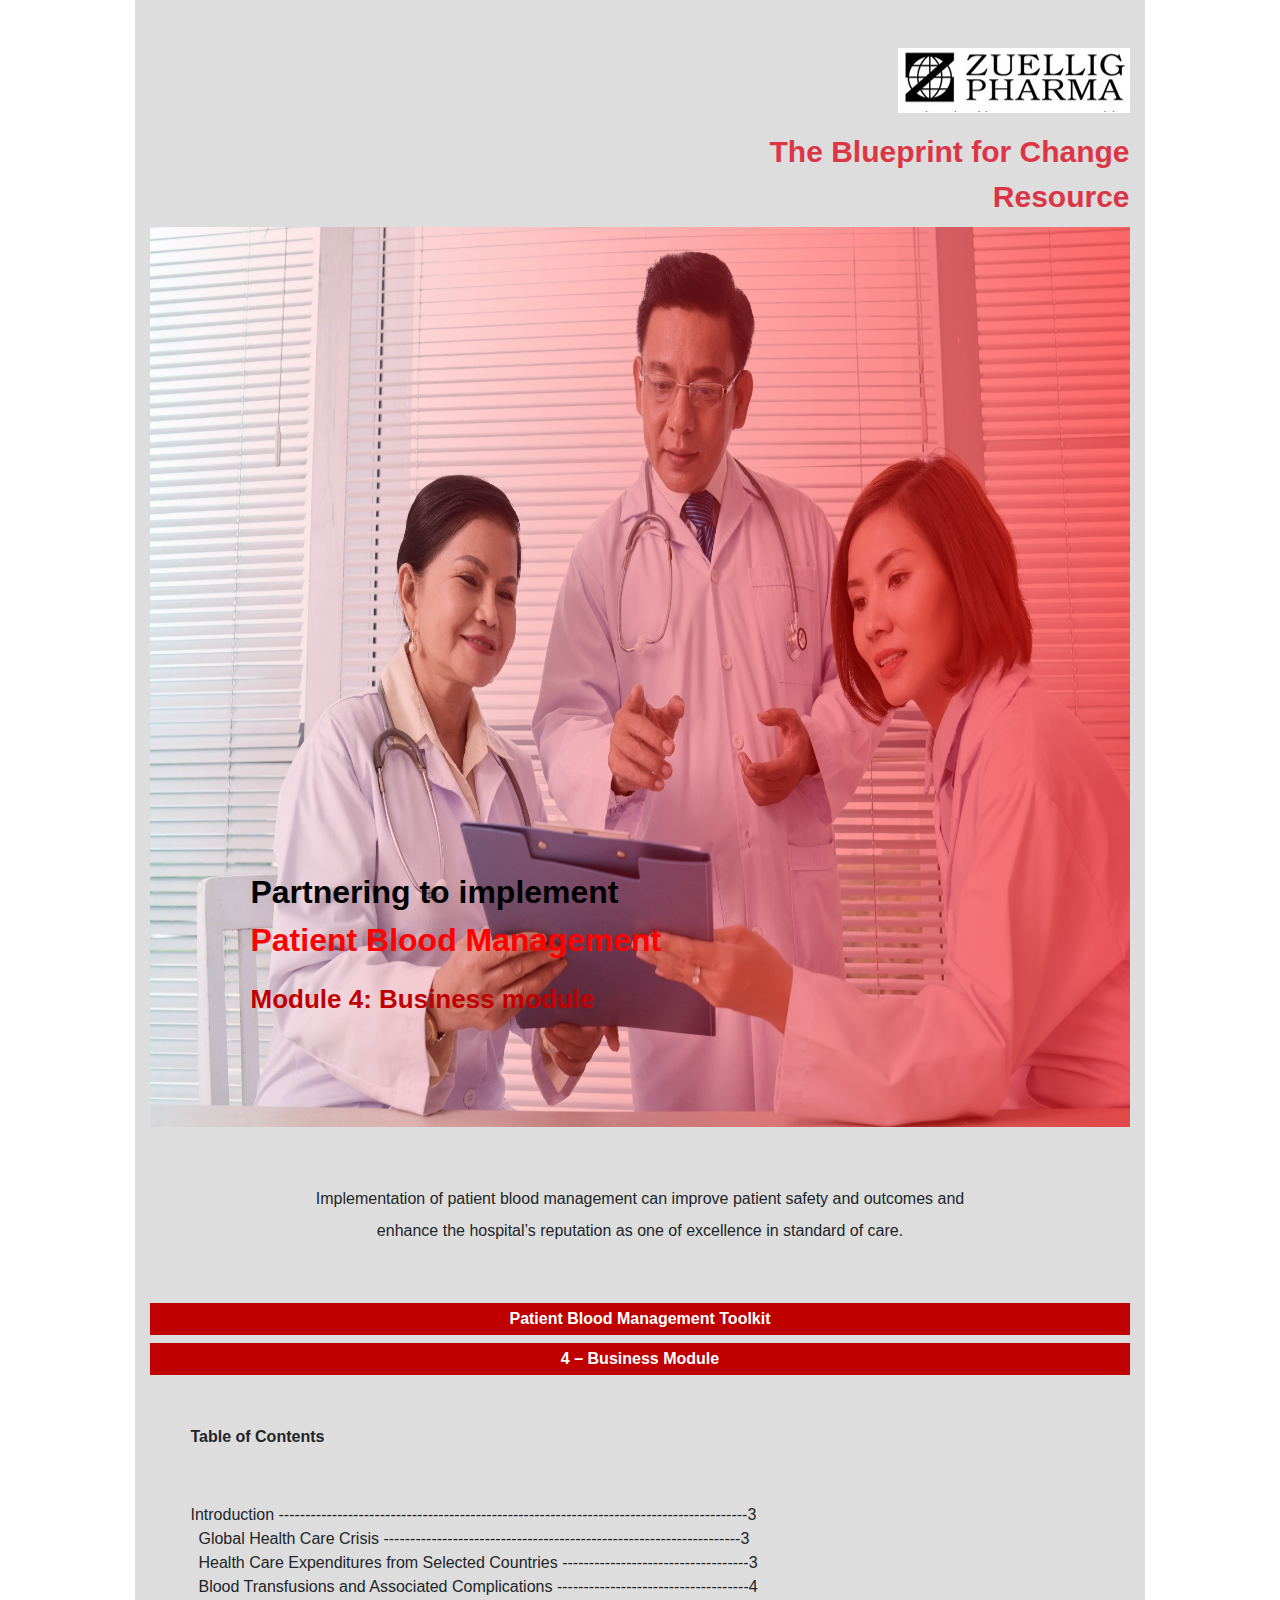
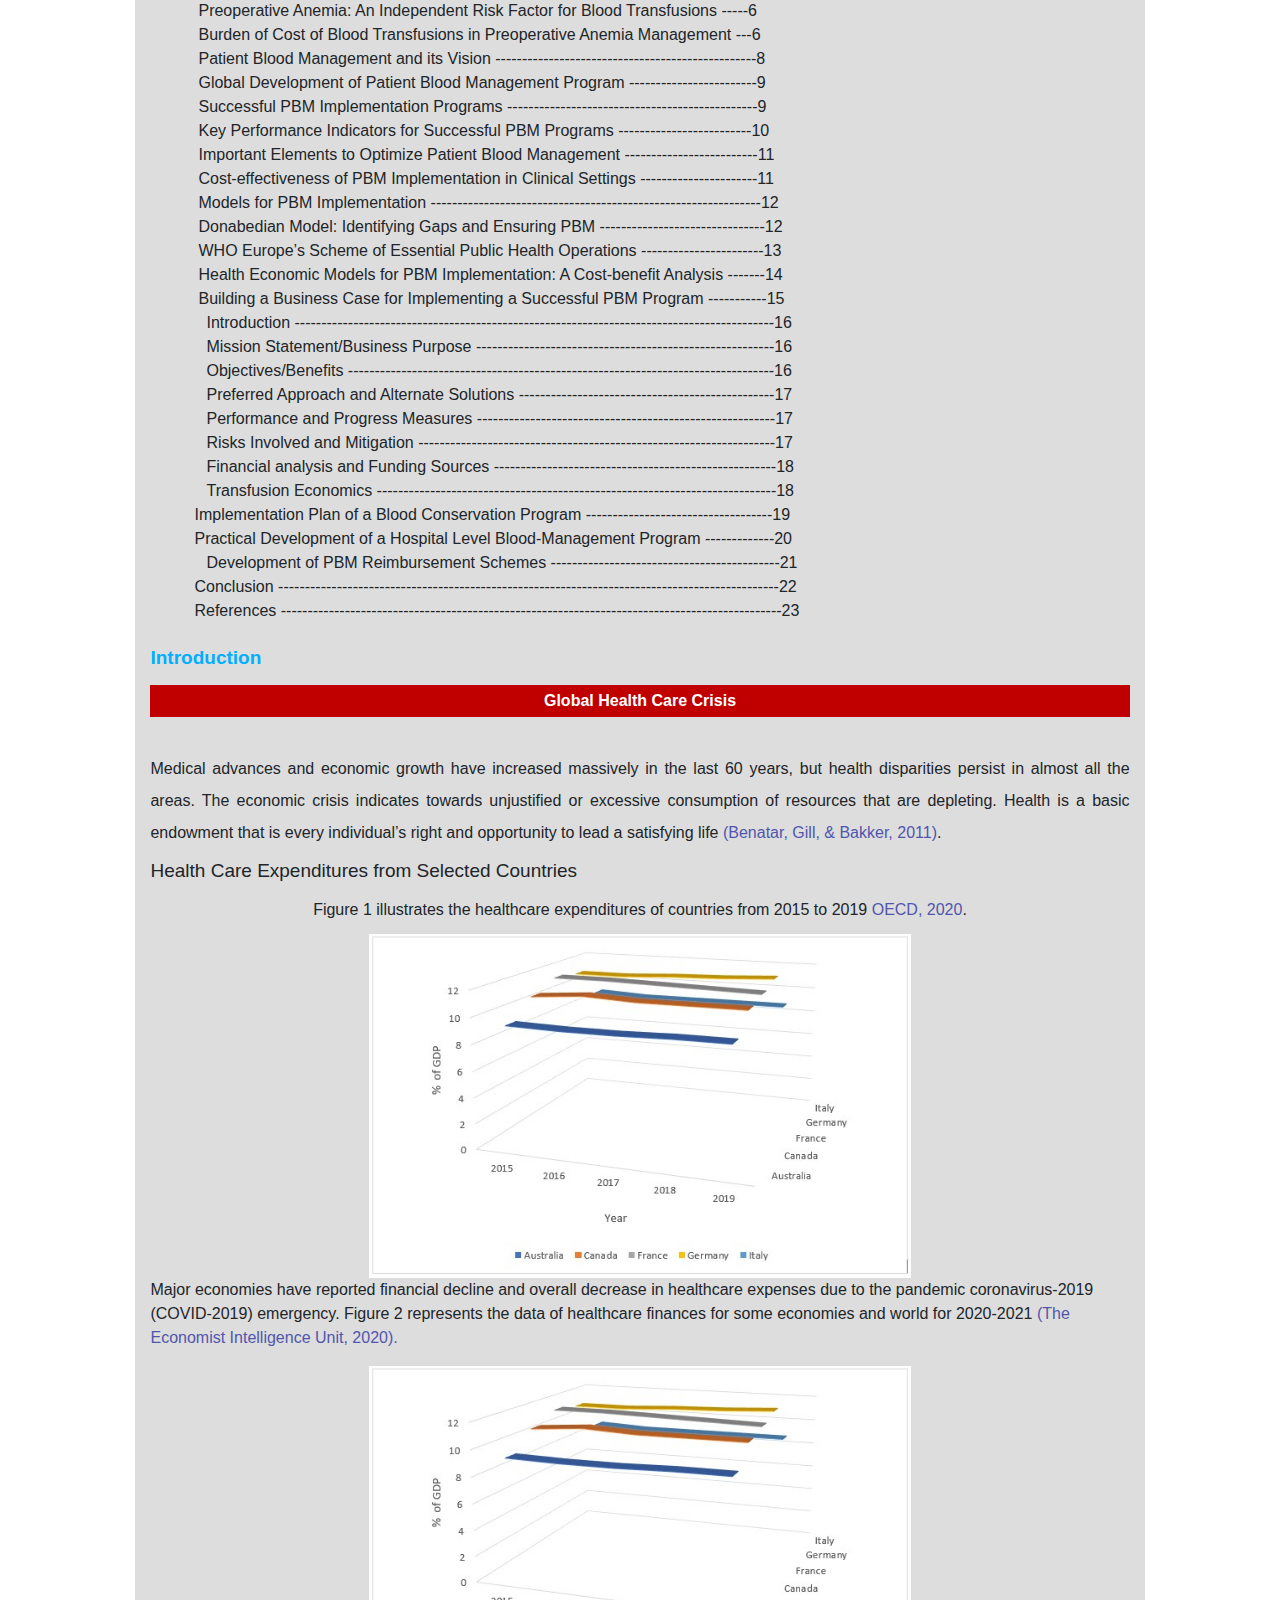
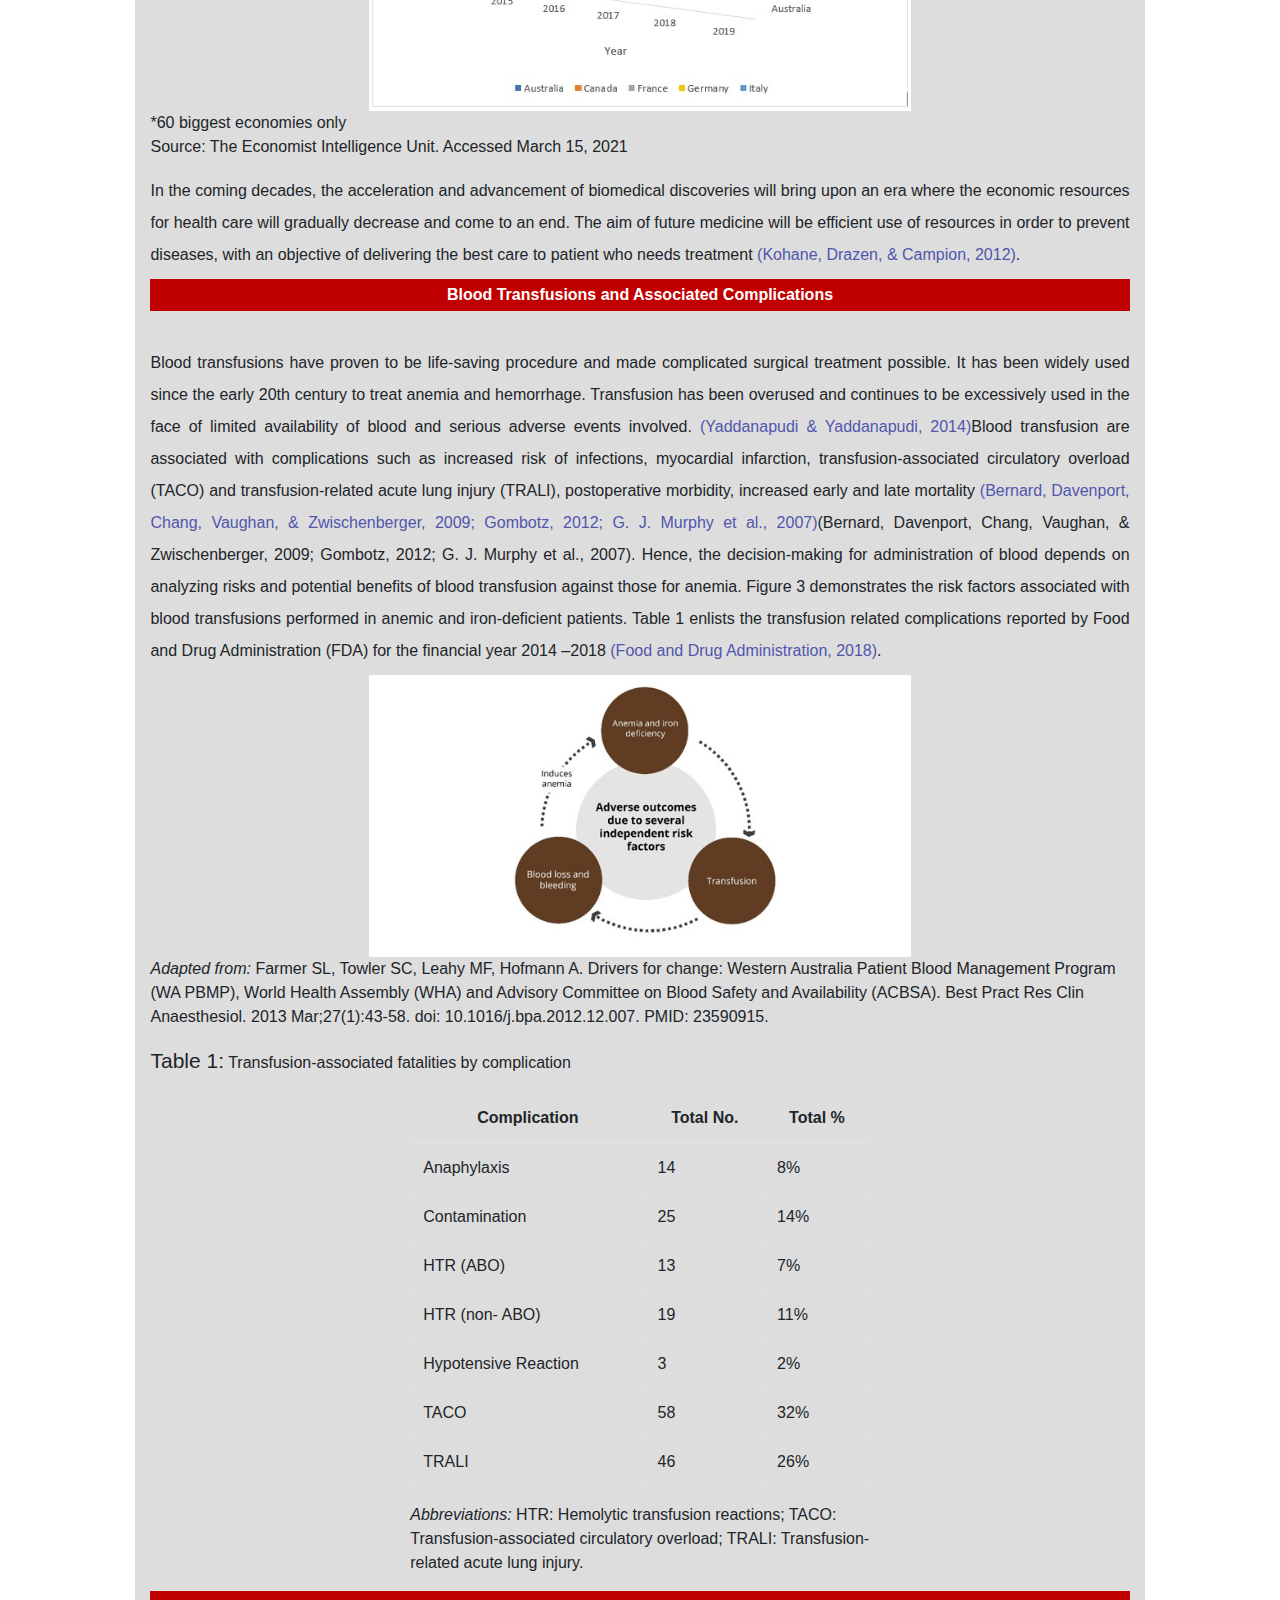
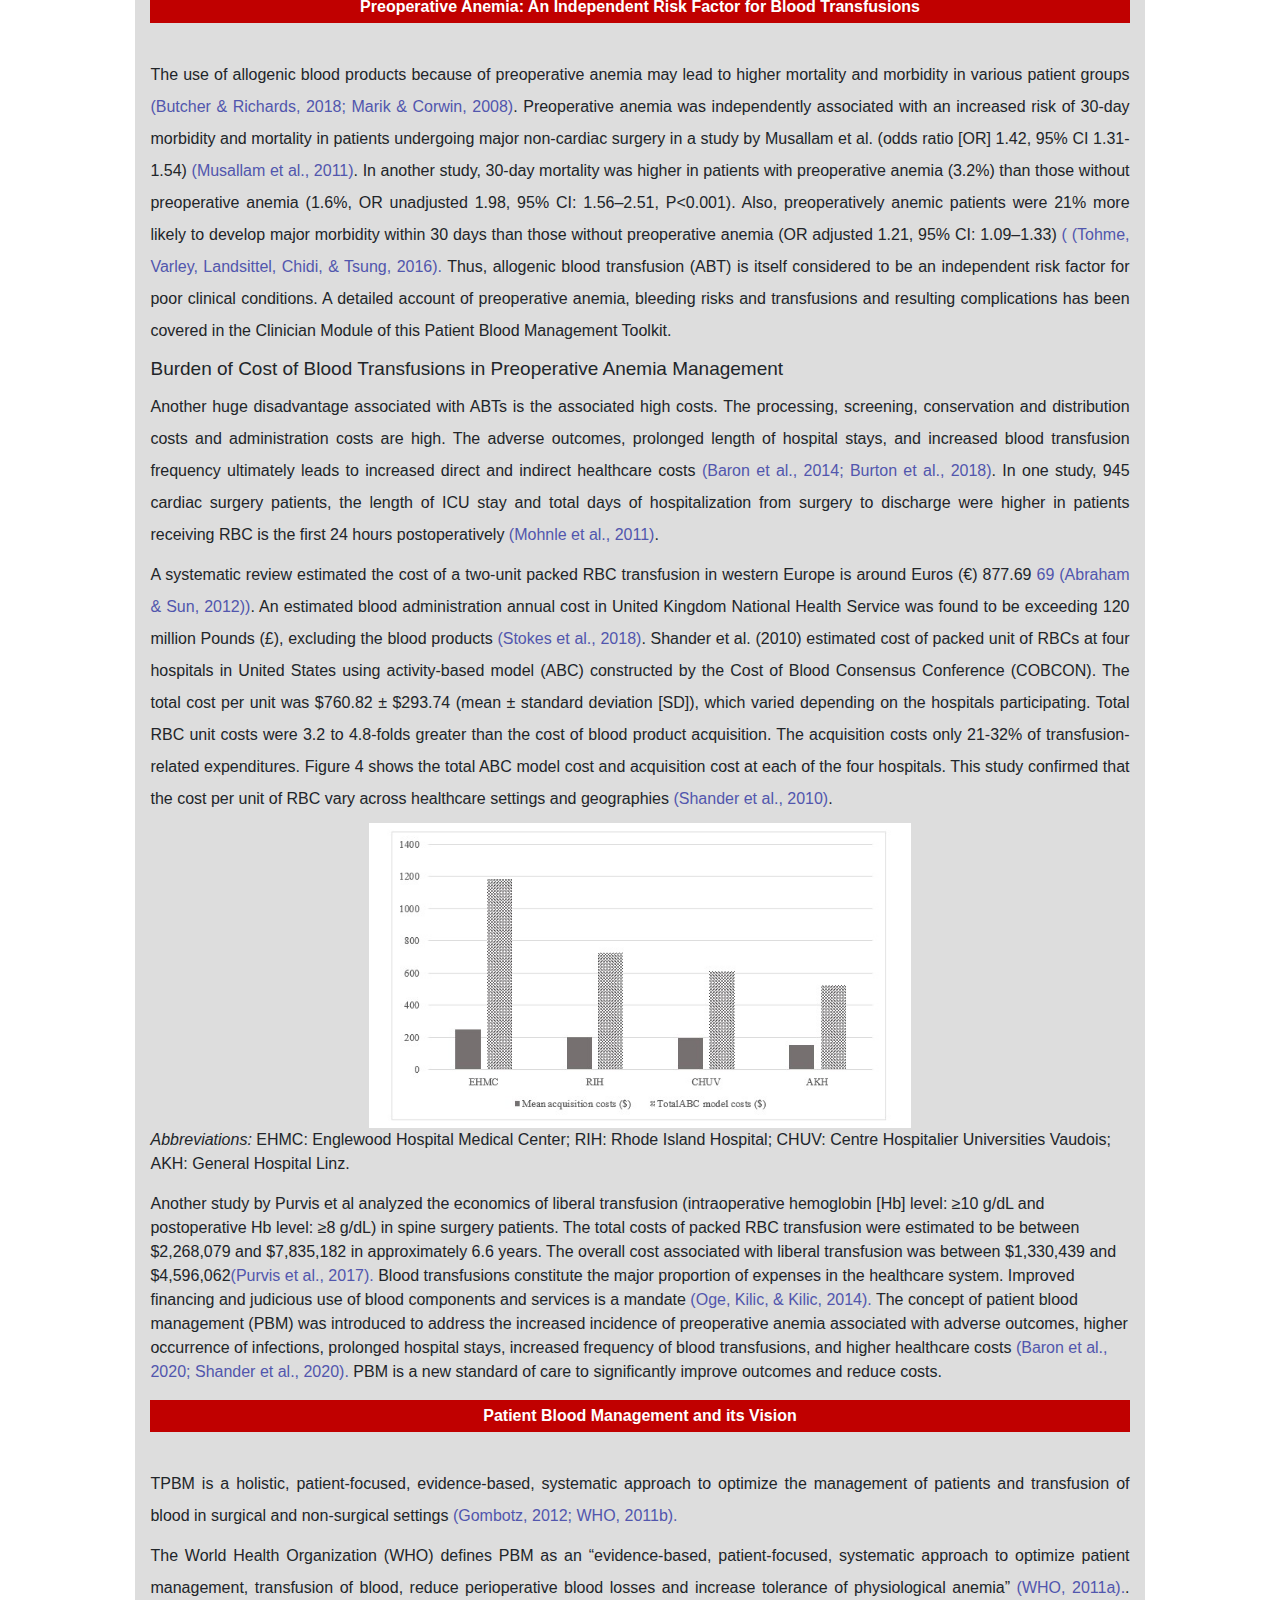
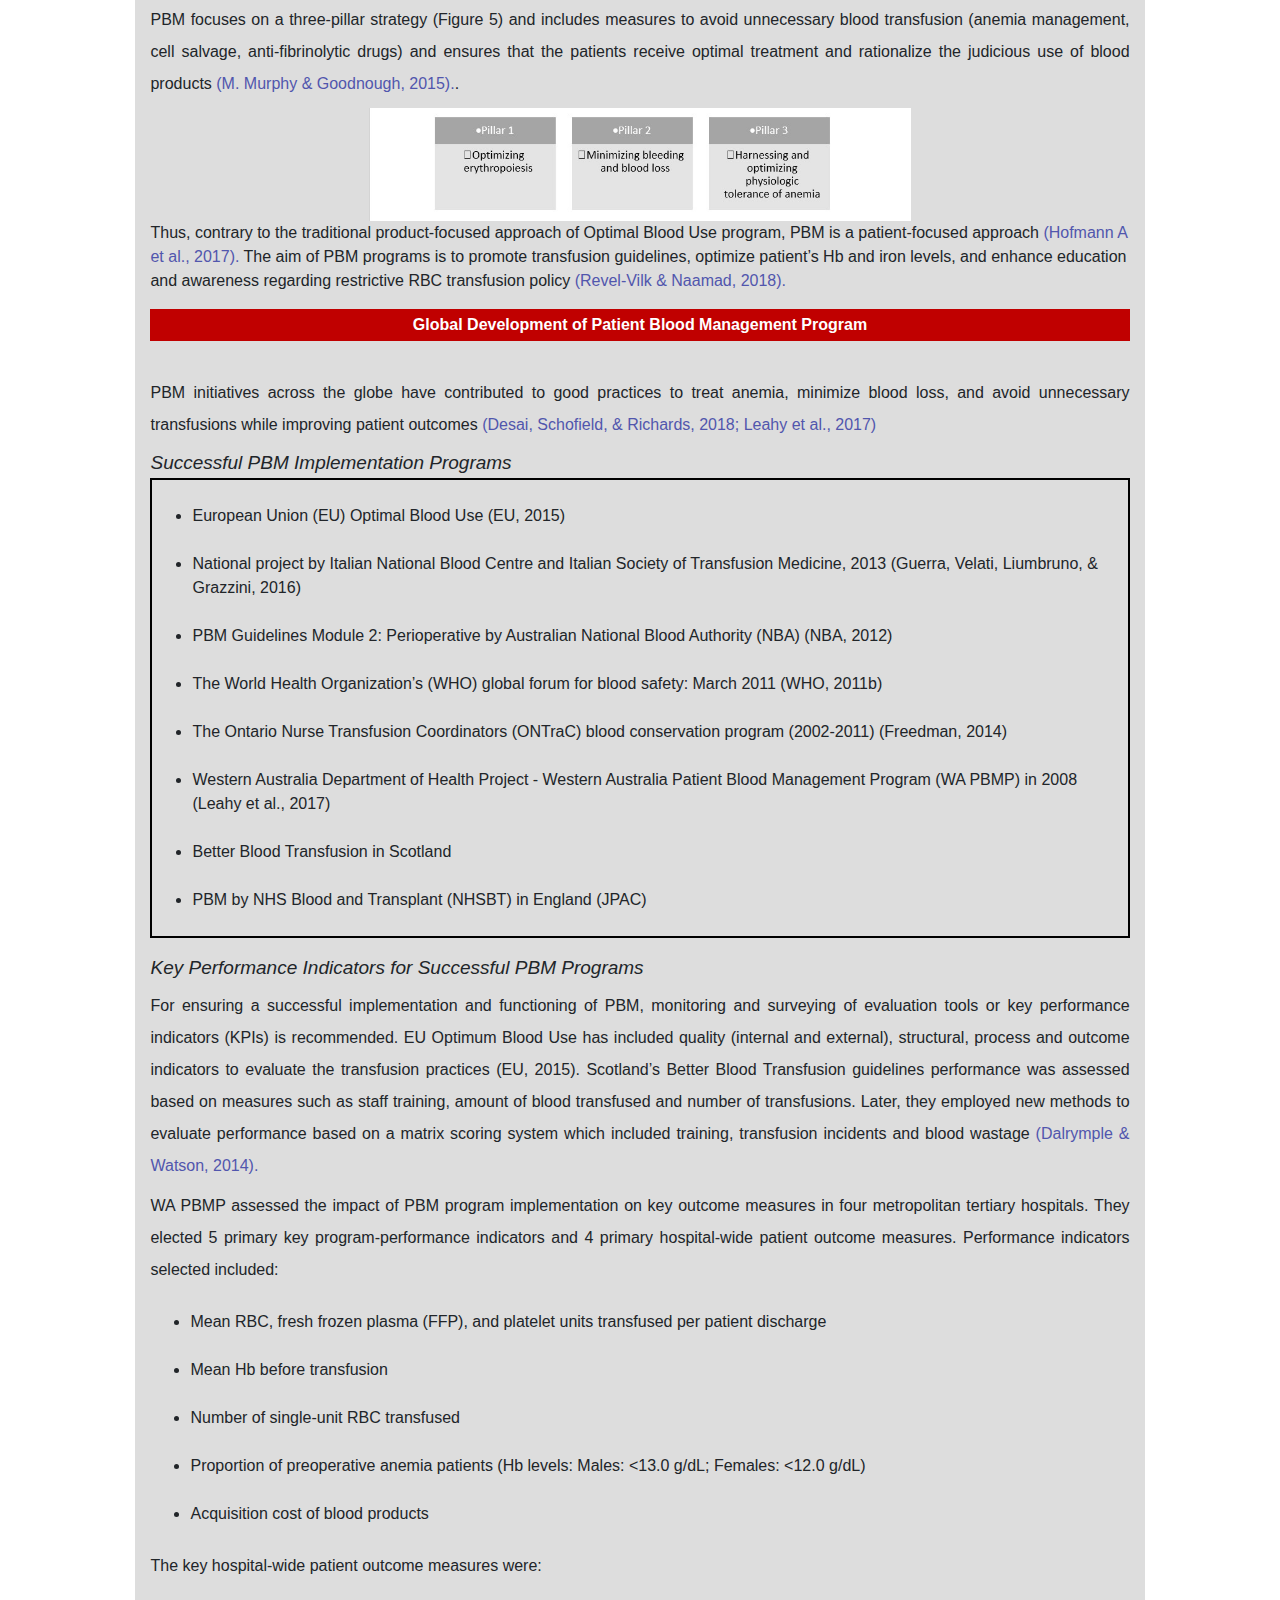
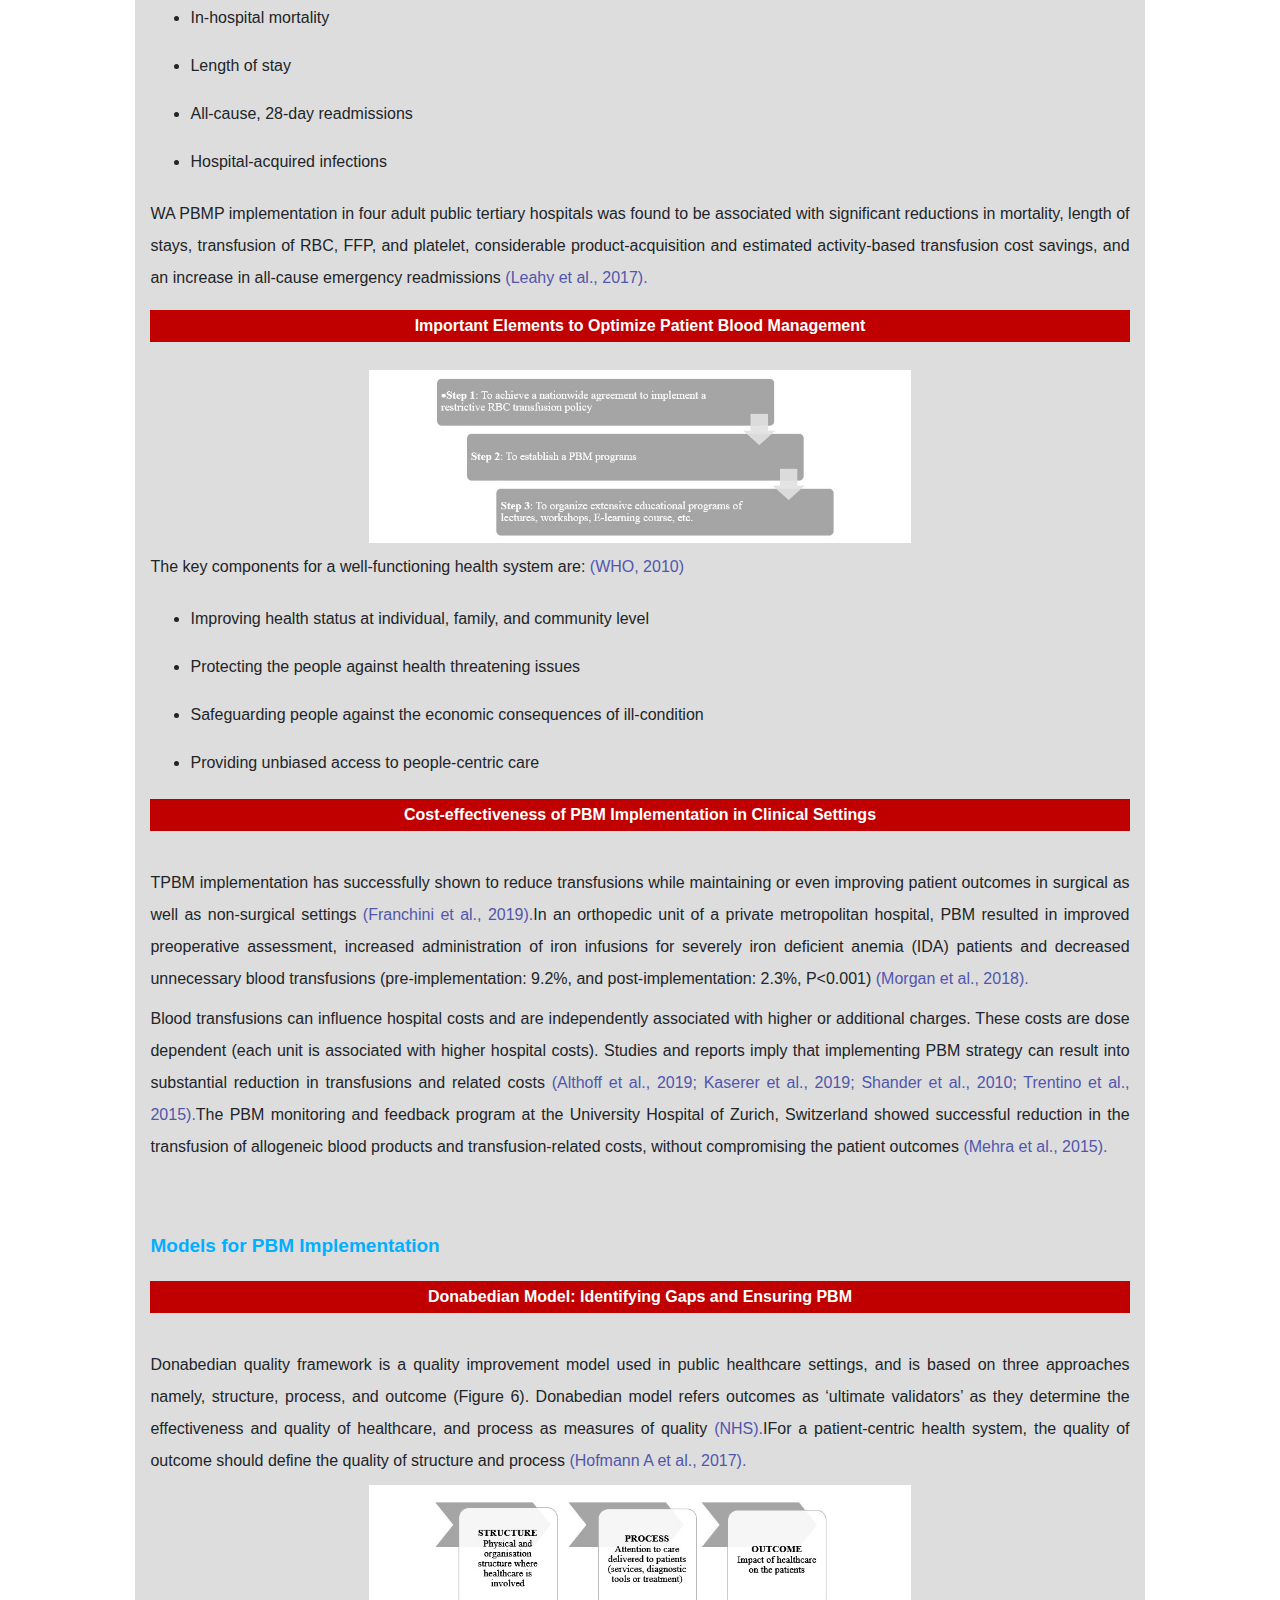
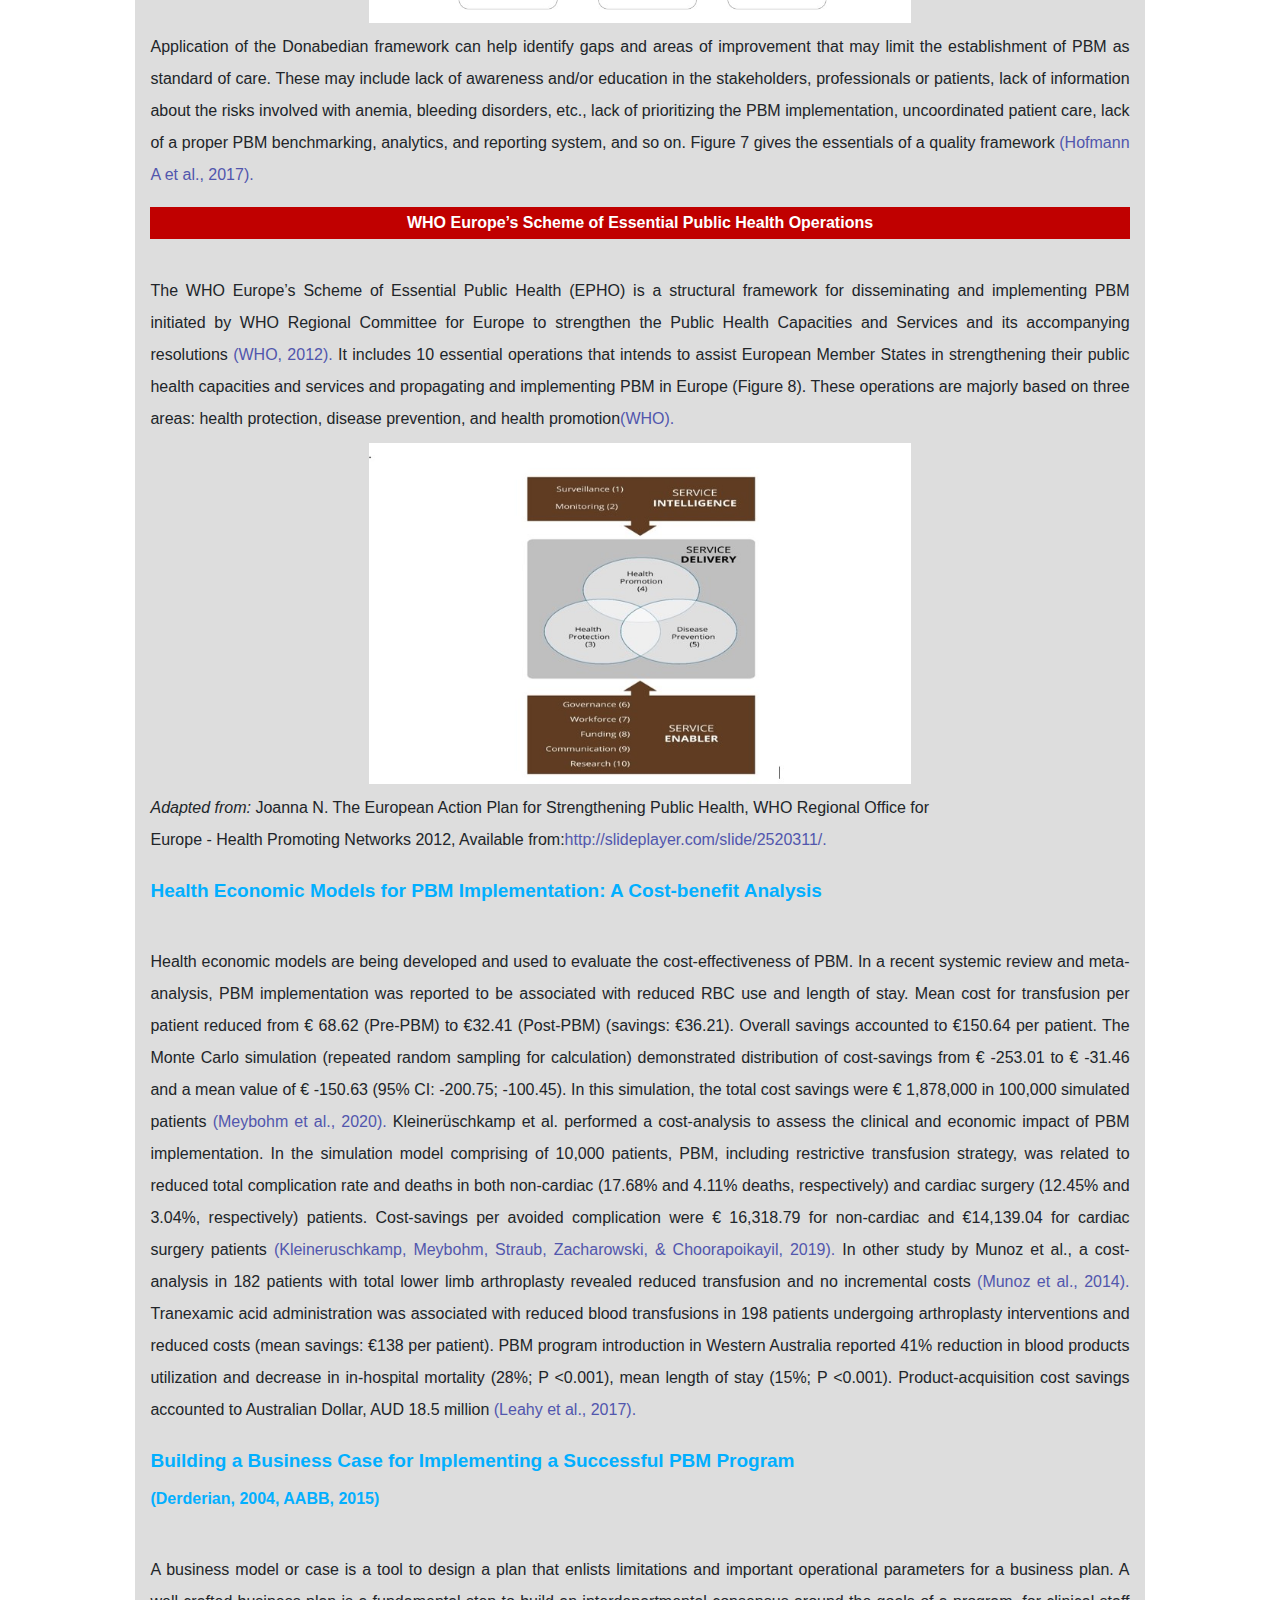
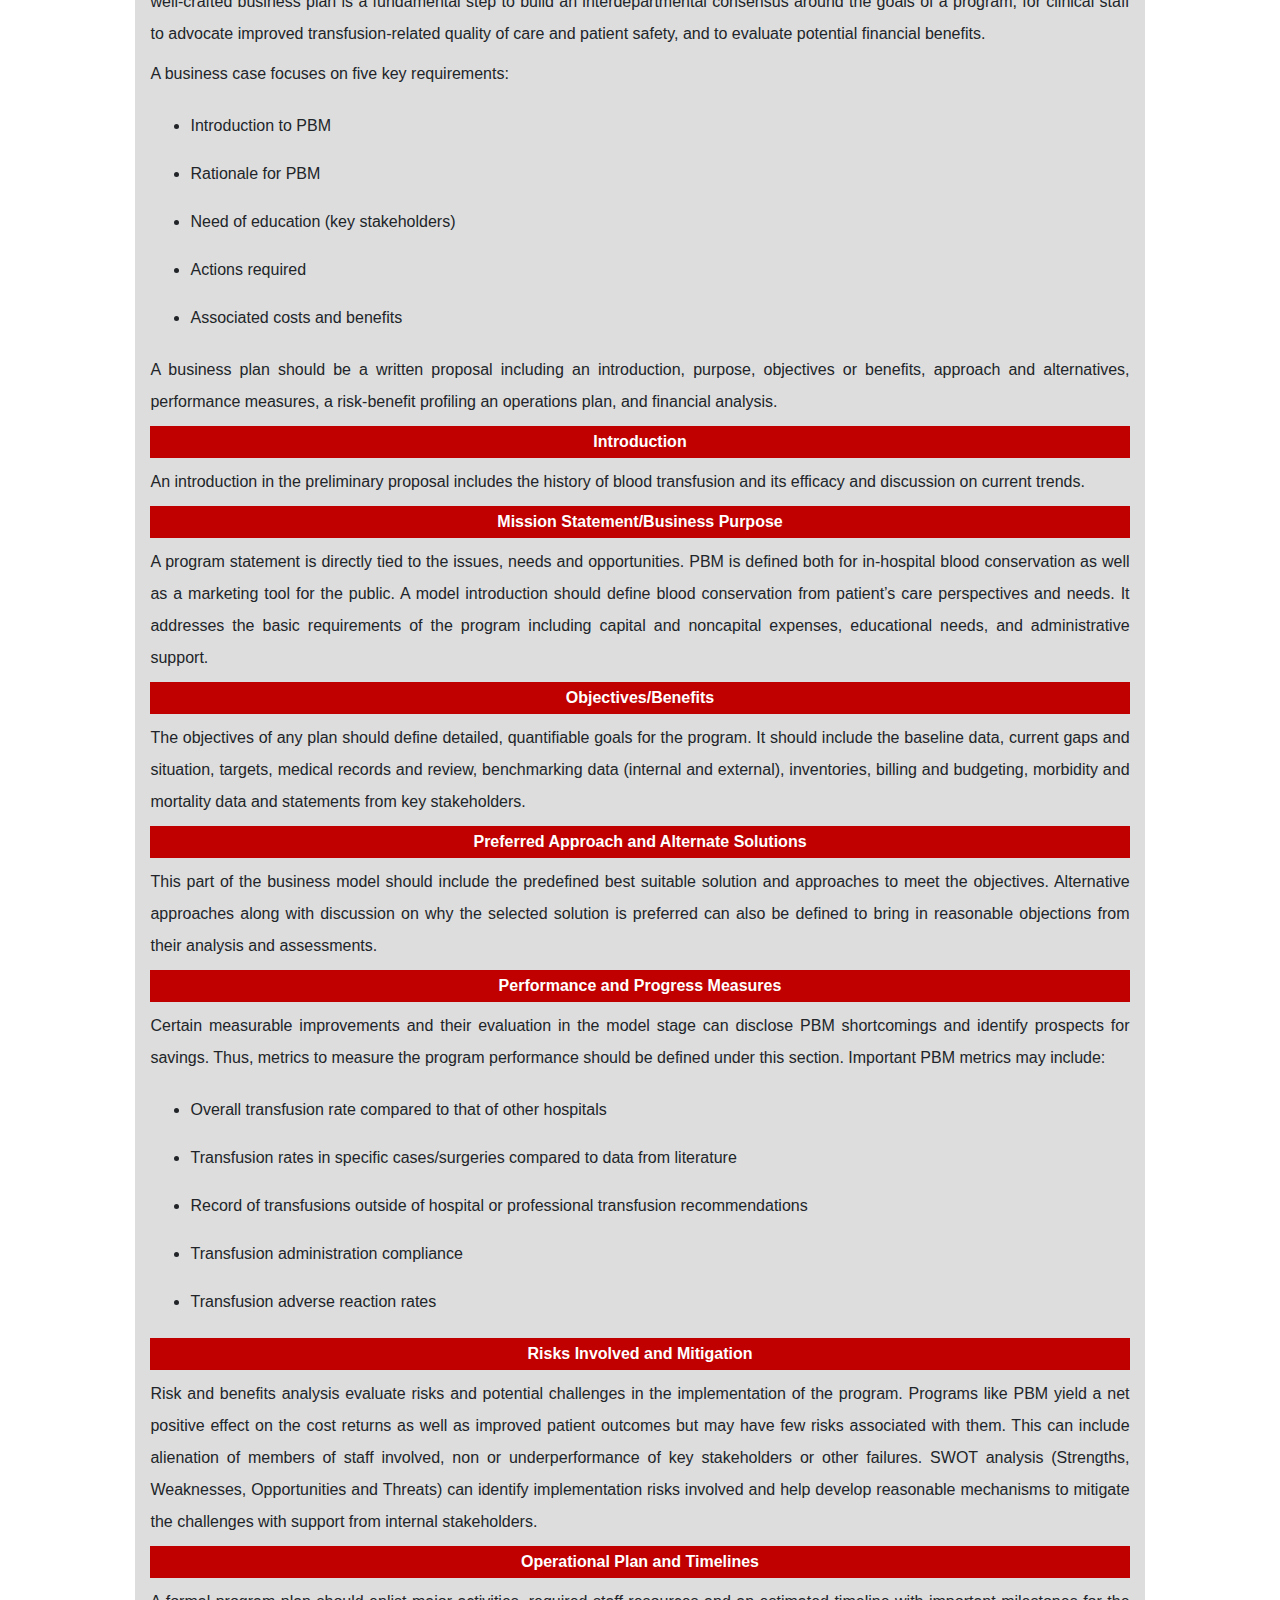
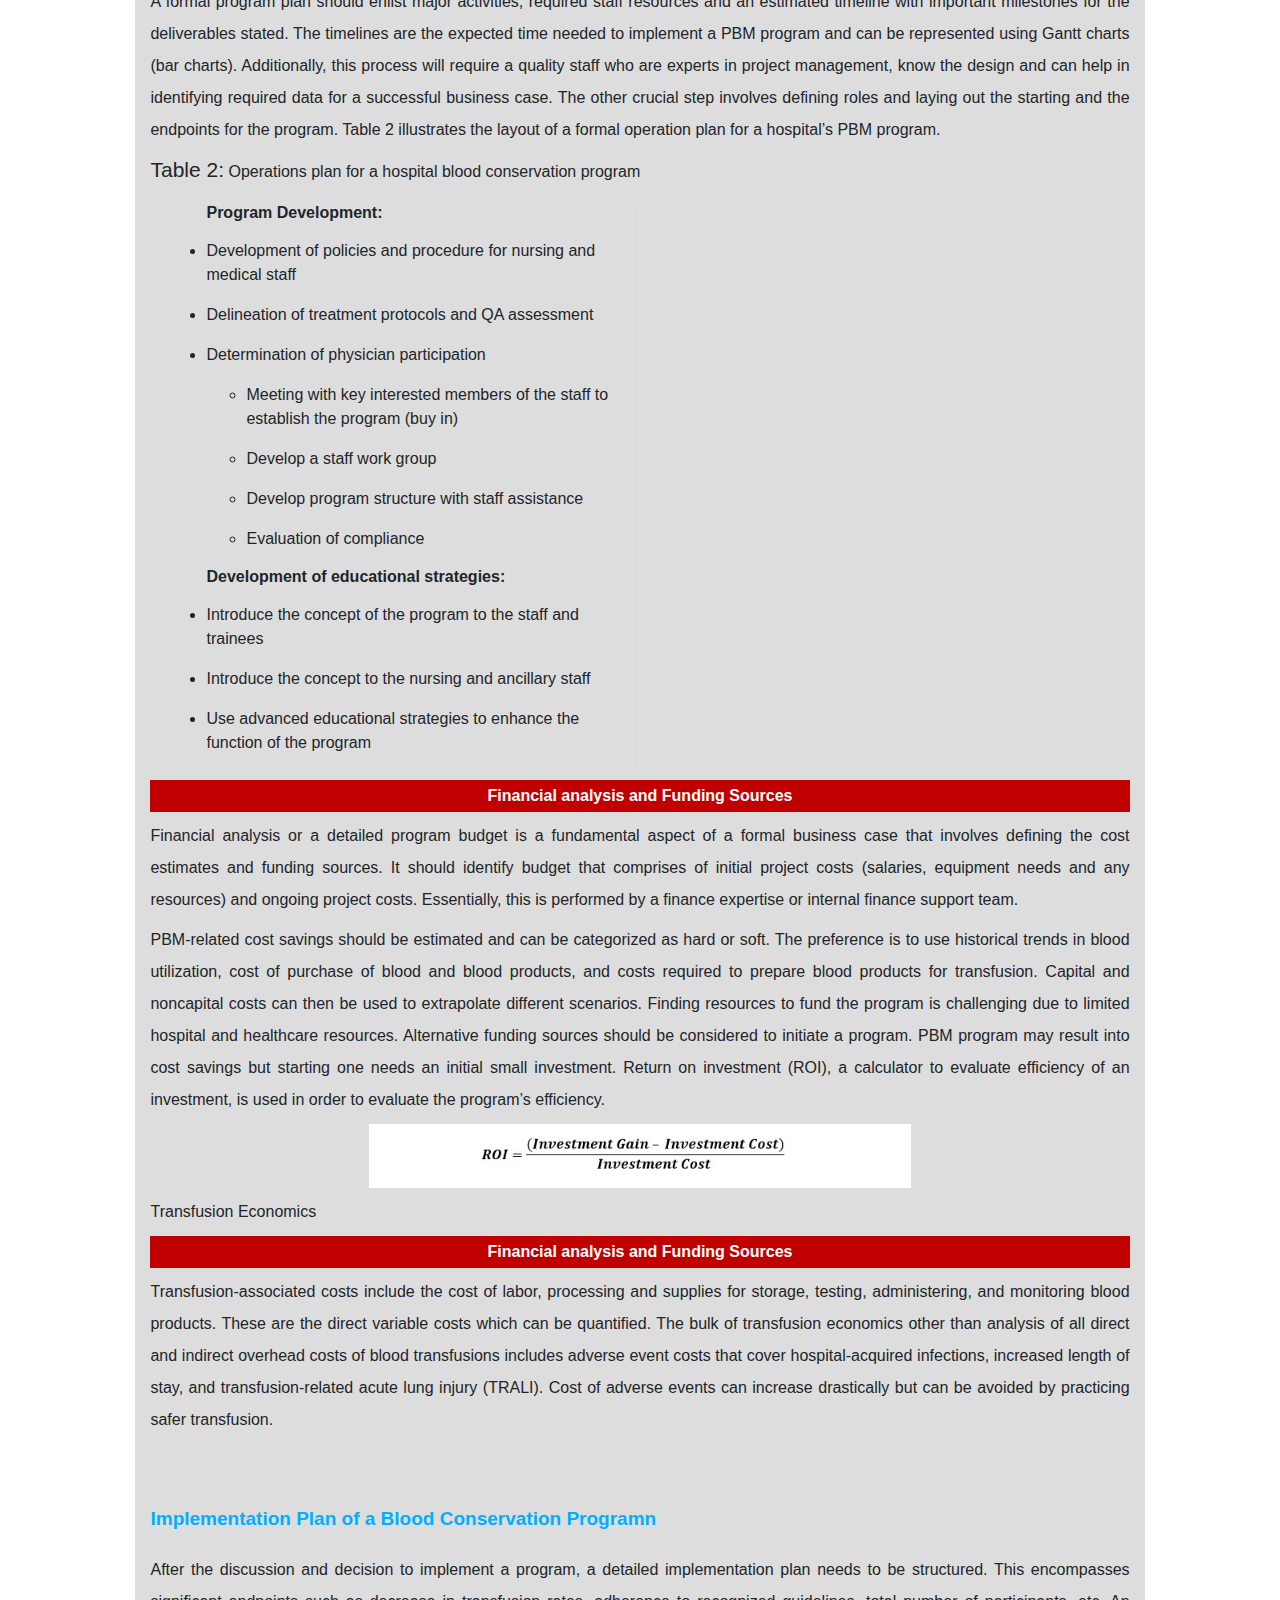
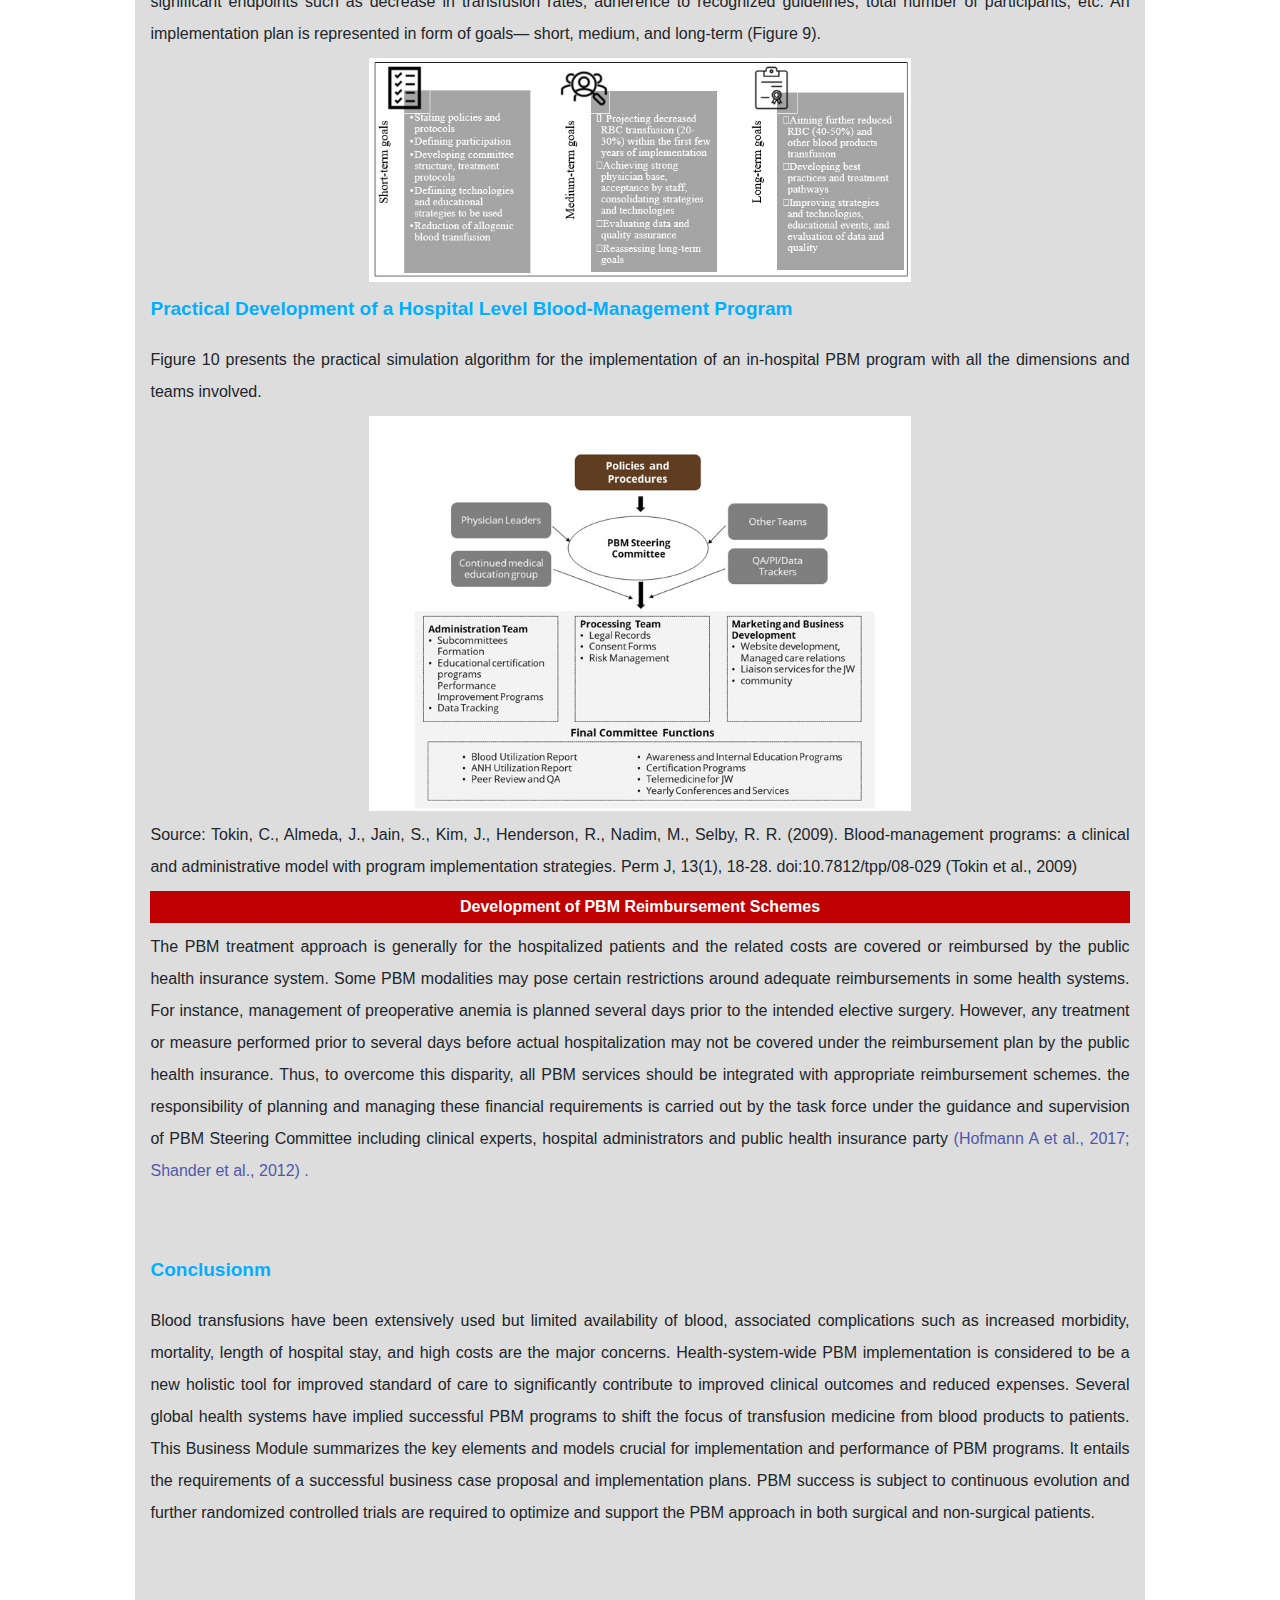
==== full_preview.html.html @ 8e49b7a0 "completed" ====
<!DOCTYPE html>
<html lang="en">

<head>
  <meta charset="utf-8">
  <meta content="width=device-width, initial-scale=1.0" name="viewport">

  <title>ZUELLIG - INDEX Word Template</title>
  <meta content="" name="description">
  <meta content="" name="keywords">

  <!-- Favicons -->
  <link href="assets/img/favicon.png" rel="icon">
  <link href="assets/img/favicon.png" rel="apple-touch-icon">

  <!-- Google Fonts -->
  <link href="https://fonts.googleapis.com/css?family=Open+Sans:300,300i,400,400i,600,600i,700,700i|Raleway:300,300i,400,400i,500,500i,600,600i,700,700i|Poppins:300,300i,400,400i,500,500i,600,600i,700,700i" rel="stylesheet">

  <!-- Vendor CSS Files -->
  <link href="assets/vendor/bootstrap/css/bootstrap.min.css" rel="stylesheet">
  <link href="assets/css/fontawesome-all.min.css" rel="stylesheet">
  <!-- Template Main CSS File -->
  <link href="assets/css/style.css?var=5.5" rel="stylesheet">

</head>

<body>

  <div class="custom container">
   <div class="logo d-flex justify-content-end w-100 pt-5"><img  src="assets/img/logo.jpg" alt="logo"></div> 
    <div class="d-flex justify-content-end text-right text-danger toclayer1" style="font-size: 30px">The Blueprint for Change <br> 
      Resource
      </div>
<!-- banner_area start -->
      <div class="banner_area">
        <div class="overlay">
          <h1 style="color: black;">
            Partnering to implement <span class="d-block " style="color: red;">

              Patient Blood Management
            </span>
          </h1>

        <h2 class="toclayer1 " >Module 4: Business module</h2>

        </div>
      </div>
      <p class="text py-5 " style=" text-align: center !important;">Implementation of patient blood management can improve patient safety and outcomes and <br>
         enhance the hospital’s reputation as one of excellence in standard of care.</p>
      <!-- banner_area start -->
      <p class="doctitle">Patient Blood Management Toolkit</p>
      <p class="doctitle">4 – Business Module</p>
      <h3 class="toclayer3 py-5">Table of Contents</h3>
      <ul style="list-style: none;">
        <li>Introduction ----------------------------------------------------------------------------------------3</li>
        <li class="pl-2">Global Health Care Crisis -------------------------------------------------------------------3</li>
        <li class="pl-2">Health Care Expenditures from Selected Countries -----------------------------------3</li>
        <li class="pl-2">Blood Transfusions and Associated Complications ------------------------------------4</li>
        <li class="pl-2">Preoperative Anemia: An Independent Risk Factor for Blood Transfusions -----6</li>
        <li class="pl-2">Burden of Cost of Blood Transfusions in Preoperative Anemia Management ---6</li>
        <li class="pl-2">Patient Blood Management and its Vision -------------------------------------------------8</li>
        <li class="pl-2">Global Development of Patient Blood Management Program ------------------------9</li>
        <li class="pl-2">Successful PBM Implementation Programs -----------------------------------------------9</li>
        <li class="pl-2">Key Performance Indicators for Successful PBM Programs -------------------------10</li>
        <li class="pl-2">Important Elements to Optimize Patient Blood Management -------------------------11</li>
        <li class="pl-2">Cost-effectiveness of PBM Implementation in Clinical Settings ----------------------11</li>
        <li class="pl-2">Models for PBM Implementation	--------------------------------------------------------------12</li>
        <li class="pl-2">Donabedian Model: Identifying Gaps and Ensuring PBM -------------------------------12</li>
        <li class="pl-2">WHO Europe’s Scheme of Essential Public Health Operations -----------------------13</li>
        <li class="pl-2">Health Economic Models for PBM Implementation: A Cost-benefit Analysis -------14</li>
        <li class="pl-2">Building a Business Case for Implementing a Successful PBM Program -----------15</li>
        <li class="pl-3">Introduction ------------------------------------------------------------------------------------------16</li>
        <li class="pl-3">Mission Statement/Business Purpose --------------------------------------------------------16</li>
        <li class="pl-3">Objectives/Benefits --------------------------------------------------------------------------------16</li>
        <li class="pl-3">Preferred Approach and Alternate Solutions ------------------------------------------------17</li>
        <li class="pl-3">Performance and Progress Measures --------------------------------------------------------17</li>
        <li class="pl-3">Risks Involved and Mitigation -------------------------------------------------------------------17</li>
        <li class="pl-3">Financial analysis and Funding Sources -----------------------------------------------------18</li>
        <li class="pl-3">Transfusion Economics ---------------------------------------------------------------------------18</li>
        <li class="pl-1">Implementation Plan of a Blood Conservation Program -----------------------------------19</li>
        <li class="pl-1">Practical Development of a Hospital Level Blood-Management Program -------------20</li>
        <li class="pl-3">Development of PBM Reimbursement Schemes -------------------------------------------21</li>
        <li class="pl-1">Conclusion ----------------------------------------------------------------------------------------------22</li>
        <li class="pl-1">References ----------------------------------------------------------------------------------------------23</li>
      </ul>

	





 
  
 
     
    <h1 style="color: rgb(2, 175, 255);">Introduction</h1>
     <p class="doctitle ">Global Health Care Crisis</p>
     <div class="pb-4"></div>
     <p class="text">Medical advances and economic growth have increased massively in the last 60 years, but health disparities persist in almost all the areas. The economic crisis indicates towards unjustified or excessive consumption of resources that are depleting. Health is a basic endowment that is every individual’s right and opportunity to lead a satisfying life <a class="toclink" href="Benatar_Gill_&_Bakker_2011">(Benatar, Gill, & Bakker, 2011)</a>.</p>
  
  <span class="subtitle">Health Care Expenditures from Selected Countries</span>
  <p class="text text-center">Figure 1 illustrates the healthcare expenditures of countries from 2015 to 2019 <a class="toclink" href="OECD_2020">OECD, 2020</a>.</p>
  <div class="col-12 col-md-7 mx-auto">
  
    <img class="w-100 "  src="assets/img/Healthcare_expenditures_and_financing_of_some_countries_(Accessed_March_02,_2021_from_OECD.Stat).jpg" alt="image">
  </div>
  
  <p>Major economies have reported financial decline and overall decrease in healthcare expenses due to the pandemic coronavirus-2019 (COVID-2019) emergency. Figure 2 represents the data of healthcare finances for some economies and world for 2020-2021 <a class="toclink" href="The_Economist_Intelligence_Unit_2020">(The Economist Intelligence Unit, 2020).</a>  </p>
  
  <div class="col-12 col-md-7 mx-auto">
    <img class="w-100" src="assets/img/Healthcare_expenditures_and_financing_of_some_countries_(Accessed_March_02,_2021_from_OECD.Stat).jpg" alt="image">
    
  </div>
  <p>*60 biggest economies only <br>
    Source: The Economist Intelligence Unit. Accessed March 15, 2021
    </p>
    <p class="text">In the coming decades, the acceleration and advancement of biomedical discoveries will bring upon an era where the economic resources for health care will gradually decrease and come to an end. The aim of future medicine will be efficient use of resources in order to prevent diseases, with an objective of delivering the best care to patient who needs treatment <a class="toclink" href="Kohane_Drazen_&_Campion_2012">(Kohane, Drazen, & Campion, 2012)</a>.</p>
  
    <p class="doctitle ">Blood Transfusions and Associated Complications</p>
    <div class="pb-4"></div>
    <p class="text">Blood transfusions have proven to be life-saving procedure and made complicated surgical treatment possible. It has been widely used since the early 20th century to treat anemia and hemorrhage. Transfusion has been overused and continues to be excessively used in the face of limited availability of blood and serious adverse events involved. <a class="toclink" href="Yaddanapudi_&_Yaddanapudi_2014">(Yaddanapudi & Yaddanapudi, 2014)</a>Blood transfusion are associated with complications such as increased risk of infections, myocardial infarction, transfusion-associated circulatory overload (TACO) and transfusion-related acute lung injury (TRALI), postoperative morbidity, increased early and late mortality <a class="toclink" href="Bernard_Davenport_Chang_Vaughan_&_Zwischenberger_2009_Gombotz_2012_G_J_Murphy_et_al._2007">(Bernard, Davenport, Chang, Vaughan, & Zwischenberger, 2009; Gombotz, 2012; G. J. Murphy et al., 2007)</a>(Bernard, Davenport, Chang, Vaughan, & Zwischenberger, 2009; Gombotz, 2012; G. J. Murphy et al., 2007). Hence, the decision-making for administration of blood depends on analyzing risks and potential benefits of blood transfusion against those for anemia.
     Figure 3 demonstrates the risk factors associated with blood transfusions performed in anemic and iron-deficient patients. Table 1 enlists the transfusion related complications reported by Food and Drug Administration (FDA) for the financial year 2014 –2018 <a class="toclink" href="Food_and_Drug_Administration_2018"> (Food and Drug Administration, 2018)</a>.</p>
     <div class="col-12 col-md-7 mx-auto">
       <img class="w-100 " src="assets/img/Risk_factors_associated_with_blood_transfusions_performed_in_anemic_and_iron-deficient_patients.jpg" alt="image">
     </div>
  
  <p><span style=" font-style: italic">Adapted from:</span>  Farmer SL, Towler SC, Leahy MF, Hofmann A. Drivers for change: Western Australia Patient Blood Management Program (WA PBMP), World Health Assembly (WHA) and Advisory Committee on Blood Safety and Availability (ACBSA). Best Pract Res Clin Anaesthesiol. 2013 Mar;27(1):43-58. doi: 10.1016/j.bpa.2012.12.007. PMID: 23590915.</p>
  
  
  <p> <span class="title "> Table 1:</span> Transfusion-associated fatalities by complication </p>
  <div class="col-md-6 mx-auto">
  
   <table class="table table-bordered  " style="border-color:black!important">
     <thead class="text-center">
       <tr>
         <th>Complication</th>
         <th>Total No.</th>
         <th>Total %</th>
       </tr>
     </thead>
     <tbody>
       <tr>
         <td>Anaphylaxis</td>
         <td>14</td>
         <td>8%</td>
       </tr>
       <tr>
         <td>Contamination</td>
         <td>25</td>
         <td>14%</td>
       </tr>
       <tr>
         <td>HTR (ABO)</td>
         <td>13</td>
         <td>7%</td>
       </tr>
       <tr>
         <td>HTR (non- ABO)</td>
         <td>19</td>
         <td>11%</td>
       </tr>
       <tr>
         <td>Hypotensive Reaction</td>
         <td>3</td>
         <td>2%</td>
       </tr>
       <tr>
         <td>TACO </td>
         <td>58</td>
         <td>32%</td>
       </tr>
       <tr>
         <td>TRALI </td>
         <td>46</td>
         <td>26%</td>
       </tr>
     </tbody>
   </table>
   <p ><span style="  font-style: italic">Abbreviations:</span > HTR: Hemolytic transfusion reactions; TACO: Transfusion-associated circulatory overload; TRALI: Transfusion-related acute lung injury.</p>
  </div>
     
   
  <div class="mt-3"></div>
  
  <p class="doctitle ">Preoperative Anemia: An Independent Risk Factor for Blood Transfusions</p>
  <div class="pb-4"></div>
  <p class="text">The use of allogenic blood products because of preoperative anemia may lead to higher mortality and morbidity in various patient groups  <a class="toclink" href="Butcher_&_Richards_2018_Marik_&_Corwin_2008">(Butcher & Richards, 2018; Marik & Corwin, 2008)</a>. Preoperative anemia was independently associated with an increased risk of 30-day morbidity and mortality in patients undergoing major non-cardiac surgery in a study by Musallam et al. (odds ratio [OR] 1.42, 95% CI 1.31-1.54) <a class="toclink" href="Musallam_et_al_2011">(Musallam et al., 2011)</a>. 
   In another study, 30-day mortality was higher in patients with preoperative anemia (3.2%) than those without preoperative anemia (1.6%, OR unadjusted 1.98, 95% CI: 1.56–2.51, P<0.001). Also, preoperatively anemic patients were 21% more likely to develop major morbidity within 30 days than those without preoperative anemia (OR adjusted 1.21, 95% CI: 1.09–1.33) <a class="toclink" href=" (Tohme_Varley_Landsittel_Chidi_&_Tsung_2016). ">( (Tohme, Varley, Landsittel, Chidi, & Tsung, 2016). </a>Thus, allogenic blood transfusion (ABT) is itself considered to be an independent risk factor for poor clinical conditions.
   A detailed account of preoperative anemia, bleeding risks and transfusions and resulting complications has been covered in the Clinician Module of this Patient Blood Management Toolkit.    
  
  </p>
  
  <span class="subtitle">Burden of Cost of Blood Transfusions in Preoperative Anemia Management</span>
  <p class="text">Another huge disadvantage associated with ABTs is the associated high costs. The processing, screening, conservation and distribution costs and administration costs are high. The adverse outcomes, prolonged length of hospital stays, and increased blood transfusion frequency ultimately leads to increased direct and indirect healthcare costs <a class="toclink" href="Baron_et_al_2014_Burton_et_al_2018">(Baron et al., 2014; Burton et al., 2018)</a>. In one study, 945 cardiac surgery patients, the length of ICU stay and total days of hospitalization from surgery to discharge were higher in patients receiving RBC is the first 24 hours postoperatively <a class="toclink" href="Mohnle_et_al_2011">(Mohnle et al., 2011)</a>.
  </p>
  <p class="text">A systematic review estimated the cost of a two-unit packed RBC transfusion in western Europe is around Euros (€) 877.69 <a class="toclink" href="Abraham_&_Sun_2012">69 (Abraham & Sun, 2012))</a>. An estimated blood administration annual cost in United Kingdom National Health Service was found to be exceeding 120 million Pounds (£), excluding the blood products <a class="toclink" href="Stokes_et_al_2018">(Stokes et al., 2018)</a>. Shander et al. (2010) estimated cost of packed unit of RBCs at four hospitals in United States using activity-based model (ABC) constructed by the Cost of Blood Consensus Conference (COBCON). The total cost per unit was $760.82 ± $293.74 (mean ± standard deviation [SD]), which varied depending on the hospitals participating. Total RBC unit costs were 3.2 to 4.8-folds greater than the cost of blood product acquisition. The acquisition costs only 21-32% of transfusion-related expenditures. Figure 4 shows the total ABC model cost and acquisition cost at each of the four hospitals. This study confirmed that the cost per unit of RBC vary across healthcare settings and geographies<a class="toclink" href=" Shander_et_al_2010"> (Shander et al., 2010)</a>. 
  
  
  
  </p>
  <div class="col-12 col-md-7 mx-auto">
  <img class="w-100 " src="assets/img/Mean_acquisition_costs_and_total_ABC_model_costs_per_unit_of_RBC.jpg" alt="image">
  </div>
  
  <p> <span style="font-style: italic;">Abbreviations:</span> EHMC: Englewood Hospital Medical Center; RIH: Rhode Island Hospital; CHUV: Centre Hospitalier Universities Vaudois; AKH: General Hospital Linz.</p>
  
  
  <p>Another study by Purvis et al analyzed the economics of liberal transfusion (intraoperative hemoglobin [Hb] level: ≥10 g/dL and postoperative Hb level: ≥8 g/dL) in spine surgery patients. The total costs of packed RBC transfusion were estimated to be between $2,268,079 and $7,835,182 in approximately 6.6 years. The overall cost associated with liberal transfusion was between $1,330,439 and $4,596,062<a class="toclink" href="Purvis_et_al_2017">(Purvis et al., 2017). </a>  
  Blood transfusions constitute the major proportion of expenses in the healthcare system. Improved financing and judicious use of blood components and services is a mandate <a class="toclink" href="Oge_Kilic_&_Kilic_2014">(Oge, Kilic, & Kilic, 2014).</a>  The concept of patient blood management (PBM) was introduced to address the increased incidence of preoperative anemia associated with adverse outcomes, higher occurrence of infections, prolonged hospital stays, increased frequency of blood transfusions, and higher healthcare costs <a class="toclink" href="Baron_et_al_2020_Shander_et_al_2020">(Baron et al., 2020; Shander et al., 2020). </a> PBM is a new standard of care to significantly improve outcomes and reduce costs.
  
  
  </p>
  <div class="mt-3"></div>
  <p class="doctitle ">Patient Blood Management and its Vision</p>
  <div class="pb-4"></div>
  <p class="text">TPBM is a holistic, patient-focused, evidence-based, systematic approach to optimize the management of patients and transfusion of blood in surgical and non-surgical settings <a class="toclink" href="Gombotz_2012_WHO_2011b">(Gombotz, 2012; WHO, 2011b). </a>
  </p>
  
  <p class="text">The World Health Organization (WHO) defines PBM as an “evidence-based, patient-focused, systematic approach to optimize patient management, transfusion of blood, reduce perioperative blood losses and increase tolerance of physiological anemia”  <a class="toclink" href="WHO_2011a">(WHO, 2011a).</a>. PBM focuses on a three-pillar strategy (Figure 5) and includes measures to avoid unnecessary blood transfusion (anemia management, cell salvage, anti-fibrinolytic drugs) and ensures that the patients receive optimal treatment and rationalize the judicious use of blood products  <a class="toclink" href="M._Murphy_&_Goodnough_2015">(M. Murphy & Goodnough, 2015).</a>.
  </p>
  
  <div class="col-12 col-md-7 mx-auto">
  <img class="w-100 " src="assets/img/Three_principal_foundations_or_pillars_for_PBM_approach.jpg" alt="image">
  </div>
  
  
  <p>Thus, contrary to the traditional product-focused approach of Optimal Blood Use program, PBM is a patient-focused approach <a class="toclink" href="Hofmann_A_et_al_2017">(Hofmann A et al., 2017).</a>  
  The aim of PBM programs is to promote transfusion guidelines, optimize patient’s Hb and iron levels, and enhance education and awareness regarding restrictive RBC transfusion policy <a class="toclink" href="Revel-Vilk_&_Naamad_2018">(Revel-Vilk & Naamad, 2018).</a> 
  
  
  </p>
  <div class="mt-3"></div>
  
  <p class="doctitle ">Global Development of Patient Blood Management Program</p>
  <div class="pb-4"></div>
  <p class="text">PBM initiatives across the globe have contributed to good practices to treat anemia, minimize blood loss, and avoid unnecessary transfusions while improving patient outcomes  <a class="toclink" href="Desai_Schofield_&_Richards_2018_Leahy_et_al_2017">(Desai, Schofield, & Richards, 2018; Leahy et al., 2017)</a>
  
  </p>
  
  <span class="subtitle" style="font-style: italic;">Successful PBM Implementation Programs</span>
  
  
  <ul style="border: 2px solid #000;">
  <li class="mb-4 mt-4">European Union (EU) Optimal Blood Use (EU, 2015)</li>
  <li class="mb-4">	National project by Italian National Blood Centre and Italian Society of Transfusion Medicine, 2013 (Guerra, Velati, Liumbruno, & Grazzini, 2016)</li>
  <li class="mb-4">	PBM Guidelines Module 2: Perioperative by Australian National Blood Authority (NBA) (NBA, 2012)
      </li>
  <li class="mb-4">The World Health Organization’s (WHO) global forum for blood safety: March 2011 (WHO, 2011b)
      </li>
  <li class="mb-4">The Ontario Nurse Transfusion Coordinators (ONTraC) blood conservation program (2002-2011) (Freedman, 2014)
     </li>
  <li class="mb-4">Western Australia Department of Health Project - Western Australia Patient Blood Management Program (WA PBMP) in 2008 (Leahy et al., 2017)</li>
  <li class="mb-4">
   Better Blood Transfusion in Scotland
      </li>
  <li class="mb-4">
   PBM by NHS Blood and Transplant (NHSBT) in England (JPAC)
      </li>
  </ul>
  <span class="subtitle" style="font-style: italic;">Key Performance Indicators for Successful PBM Programs</span>
  
  <p class="text">For ensuring a successful implementation and functioning of PBM, monitoring and surveying of evaluation tools or key performance indicators (KPIs) is recommended. EU Optimum Blood Use has included quality (internal and external), structural, process and outcome indicators to evaluate the transfusion practices (EU, 2015). Scotland’s Better Blood Transfusion guidelines performance was assessed based on measures such as staff training, amount of blood transfused and number of transfusions. Later, they employed new methods to evaluate performance based on a matrix scoring system which included training, transfusion incidents and blood wastage <a class="toclink" href="Dalrymple_&_Watson_2014">(Dalrymple & Watson, 2014). </a> 
  </p>
  <p class="text">
  WA PBMP assessed the impact of PBM program implementation on key outcome measures in four metropolitan tertiary hospitals. They elected 5 primary key program-performance indicators and 4 primary hospital-wide patient outcome measures. Performance indicators selected included:
  </p>
  <ul>
  <li class="mt-4 mb-4">
   Mean RBC, fresh frozen plasma (FFP), and platelet units transfused per patient discharge
  </li>
  <li class="mb-4">
   Mean Hb before transfusion
  </li>
  <li class="mb-4">
  Number of single-unit RBC transfused
  </li>
  <li class="mb-4">
  Proportion of preoperative anemia patients (Hb levels: Males: <13.0 g/dL; Females: <12.0 g/dL)
  </li>
  <li class="mb-4">
   Acquisition cost of blood products
  </li>
  </ul>
  <p class="text">The key hospital-wide patient outcome measures were:</p>
  <ul>
  <li class="mt-4 mb-4">In-hospital mortality
  </li>
  <li class="mb-4">Length of stay
  </li>
  <li class="mb-4">All-cause, 28-day readmissions
  </li>
  <li class="mb-4">
   Hospital-acquired infections
  
  </li>
  </ul>
  <p class="text">
  WA PBMP implementation in four adult public tertiary hospitals was found to be associated with significant reductions in mortality, length of stays, transfusion of RBC, FFP, and platelet, considerable product-acquisition and estimated activity-based transfusion cost savings, and an increase in all-cause emergency readmissions  <a class="toclink" href="Leahy_et_al_2017">(Leahy et al., 2017).</a>
  </p>
  
  
  <div class="mt-3"></div>
  
  <p class="doctitle ">Important Elements to Optimize Patient Blood Management</p>
  <div class="pb-4"></div>
  <div class="col-12 col-md-7 mx-auto">
    <img class="w-100 " src="assets/img/Important_Elements_to_Optimize_Patient_Blood_Management.jpg" alt="image">
  </div>
  
  
  <p class="text">The key components for a well-functioning health system are: <a class="toclink" href="WHO_2010">(WHO, 2010) </a>
  
  </p>
  
  
  
  <ul >
  <li class="mb-4 mt-4">Improving health status at individual, family, and community level</li>
  <li class="mb-4">Protecting the people against health threatening issues</li>
  
  <li class="mb-4">Safeguarding people against the economic consequences of ill-condition
      </li>
  <li class="mb-4">Providing unbiased access to people-centric care
      </li>
  
  
  </ul>
  
  <div class="mt-3"></div>
  
  <p class="doctitle ">Cost-effectiveness of PBM Implementation in Clinical Settings</p>
  <div class="pb-4"></div>
  
  
  <p class="text">TPBM implementation has successfully shown to reduce transfusions while maintaining or even improving patient outcomes in surgical as well as non-surgical settings  <a class="toclink" href="Franchini_et_al_2019">(Franchini et al., 2019).</a>In an orthopedic unit of a private metropolitan hospital, PBM resulted in improved preoperative assessment, increased administration of iron infusions for severely iron deficient anemia (IDA) patients and decreased unnecessary blood transfusions (pre-implementation: 9.2%, and post-implementation: 2.3%, P<0.001)  <a class="toclink" href="Morgan_et_al_2018">(Morgan et al., 2018).</a>
  
  </p>
  
  
  <p class="text">Blood transfusions can influence hospital costs and are independently associated with higher or additional charges. These costs are dose dependent (each unit is associated with higher hospital costs). Studies and reports imply that implementing PBM strategy can result into substantial reduction in transfusions and related costs <a class="toclink" href="Althoff_et_al_2019_Kaserer_et_al_2019_Shander_et_al_2010_Trentino_et_al_2015"> (Althoff et al., 2019; Kaserer et al., 2019; Shander et al., 2010; Trentino et al., 2015).</a>The PBM monitoring and feedback program at the University Hospital of Zurich, Switzerland showed successful reduction in the transfusion of allogeneic blood products and transfusion-related costs, without compromising the patient outcomes  <a class="toclink" href="Mehra_et_al_2015">(Mehra et al., 2015).</a>
  
  </p>
  
  <div class="pb-5"></div>
  
  

    <h1 style="color: rgb(2, 175, 255);">Models for PBM Implementation</h1>

    <div class="mt-3"></div>

   <p class="doctitle ">Donabedian Model: Identifying Gaps and Ensuring PBM </p>
   <div class="pb-4"></div>


   <p class="text">Donabedian quality framework is a quality improvement model used in public healthcare settings, and is based on three approaches namely, structure, process, and outcome (Figure 6). Donabedian model refers outcomes as ‘ultimate validators’ as they determine the effectiveness and quality of healthcare, and process as measures of quality  <a class="toclink" href="NHS">(NHS).</a>IFor a patient-centric health system, the quality of outcome should define the quality of structure and process <a class="toclink" href="Hofmann_A_et_al_2017">(Hofmann A et al., 2017).</a>
  
  </p>
  <div class="col-12 col-md-7 mx-auto">
    <img class="w-100 " src="assets/img/The_Donabedian_model_for_quality_of_care.jpg" alt="image">
  </div>



   <p class="text">Application of the Donabedian framework can help identify gaps and areas of improvement that may limit the establishment of PBM as standard of care. These may include lack of awareness and/or education in the stakeholders, professionals or patients, lack of information about the risks involved with anemia, bleeding disorders, etc., lack of prioritizing the PBM implementation, uncoordinated patient care, lack of a proper PBM benchmarking, analytics, and reporting system, and so on. Figure 7 gives the essentials of a quality framework  <a class="toclink" href="Hofmann_A_et_al_2017">(Hofmann A et al., 2017).</a>
  
  </p>
  <div class="mt-3"></div>

  <p class="doctitle ">WHO Europe’s Scheme of Essential Public Health Operations </p>
  <div class="pb-4"></div>


  <p class="text">The WHO Europe’s Scheme of Essential Public Health (EPHO) is a structural framework for disseminating and implementing PBM initiated by WHO Regional Committee for Europe to strengthen the Public Health Capacities and Services and its accompanying resolutions <a class="toclink" href="WHO_2012">(WHO, 2012).</a>
   It includes 10 essential operations that intends to assist European Member States in strengthening their public health capacities and services and propagating and implementing PBM in Europe (Figure 8). These operations are majorly based on three areas: health protection, disease prevention, and health promotion<a class="toclink" href="WHO">(WHO).</a>
 
 </p>
 <div class="col-12 col-md-7 mx-auto">
   <img class="w-100 " src="assets/img/Ten_essential_and_core_public_health_operations_as_observed_by_the_WHO.jpg" alt="image">
 </div>



  <p class="text"><span style="font-style: italic;">Adapted from:</span> Joanna N. The European Action Plan for Strengthening Public Health, WHO Regional Office for <br> Europe - Health Promoting Networks 2012, Available from:<a class="toclink" href="http://slideplayer.com/slide/2520311/">http://slideplayer.com/slide/2520311/.</a>
 
 </p>


  


  <div class="mt-3"></div>
  <h1 style="color: rgb(2, 175, 255);">Health Economic Models for PBM Implementation: A Cost-benefit Analysis </h1>
 <div class="pb-4"></div>


 <p class="text">Health economic models are being developed and used to evaluate the cost-effectiveness of PBM. In a recent systemic review and meta-analysis, PBM implementation was reported to be associated with reduced RBC use and length of stay. Mean cost for transfusion per patient reduced from € 68.62 (Pre-PBM) to €32.41 (Post-PBM) (savings: €36.21). Overall savings accounted to €150.64 per patient. The Monte Carlo simulation (repeated random sampling for calculation) demonstrated distribution of cost-savings from € -253.01 to € -31.46 and a mean value of € -150.63 (95% CI: -200.75; -100.45). In this simulation, the total cost savings were € 1,878,000 in 100,000 simulated patients  <a class="toclink" href="Meybohm_et_al_2020">(Meybohm et al., 2020).</a> Kleinerüschkamp et al. performed a cost-analysis to assess the clinical and economic impact of PBM implementation. In the simulation model comprising of 10,000 patients, PBM, including restrictive transfusion strategy, was related to reduced total complication rate and deaths in both non-cardiac (17.68% and 4.11% deaths, respectively) and cardiac surgery (12.45% and 3.04%, respectively) patients. Cost-savings per avoided complication were € 16,318.79 for non-cardiac and €14,139.04 for cardiac surgery patients <a class="toclink" href="Kleineruschkamp_Meybohm_Straub_Zacharowski_&_Choorapoikayil_2019">(Kleineruschkamp, Meybohm, Straub, Zacharowski, & Choorapoikayil, 2019).</a> In other study by Munoz et al., a cost-analysis in 182 patients with total lower limb arthroplasty revealed reduced transfusion and no incremental costs <a class="toclink" href="Munoz_et_al_2014">(Munoz et al., 2014).</a> Tranexamic acid administration was associated with reduced blood transfusions in 198 patients undergoing arthroplasty interventions and reduced costs (mean savings: €138 per patient).
  PBM program introduction in Western Australia reported 41% reduction in blood products utilization and decrease in in-hospital mortality (28%; P <0.001), mean length of stay (15%; P <0.001). Product-acquisition cost savings accounted to Australian Dollar, AUD 18.5 million <a class="toclink" href="Leahy_et_al_2017">(Leahy et al., 2017).</a>



</p>







  <div class="mt-3"></div>
  <h1 style="color: rgb(2, 175, 255);">Building a Business Case for Implementing a Successful PBM Program <span style="font-size: 16px; display: block;">
    (Derderian, 2004, AABB, 2015)
  </span>  </h1>


 <div class="pb-4"></div>


 <p class="text">A business model or case is a tool to design a plan that enlists limitations and important operational parameters for a business plan. A well-crafted business plan is a fundamental step to build an interdepartmental consensus around the goals of a program, for clinical staff to advocate improved transfusion-related quality of care and patient safety, and to evaluate potential financial benefits.
   
   
</p>
<p class="text">A business case focuses on five key requirements:</p>
<ul>
  <li class="mt-4 mb-4">Introduction to PBM</li>
  <li class="mb-4">Rationale for PBM</li>
  <li class="mb-4">Need of education (key stakeholders)</li>
  <li class="mb-4">Actions required</li>
  <li class="mb-4">Associated costs and benefits</li>
</ul>
<p class="text">A business plan should be a written proposal including an introduction, purpose, objectives or benefits, approach and alternatives, performance measures, a risk-benefit profiling an operations plan, and financial analysis.</p>
<p class="doctitle">Introduction</p>
<p class="text">An introduction in the preliminary proposal includes the history of blood transfusion and its efficacy and discussion on current trends. </p>
<p class="doctitle">Mission Statement/Business Purpose</p>
<p class="text">A program statement is directly tied to the issues, needs and opportunities. PBM is defined both for in-hospital blood conservation as well as a marketing tool for the public. A model introduction should define blood conservation from patient’s care perspectives and needs. It addresses the basic requirements of the program including capital and noncapital expenses, educational needs, and administrative support.</p>
<p class="doctitle">Objectives/Benefits</p>
<p class="text">The objectives of any plan should define detailed, quantifiable goals for the program. It should include the baseline data, current gaps and situation, targets, medical records and review, benchmarking data (internal and external), inventories, billing and budgeting, morbidity and mortality data and statements from key stakeholders.</p>

<p class="doctitle">Preferred Approach and Alternate Solutions</p>
<p class="text">This part of the business model should include the predefined best suitable solution and approaches to meet the objectives. Alternative approaches along with discussion on why the selected solution is preferred can also be defined to bring in reasonable objections from their analysis and assessments.</p>

<p class="doctitle">Performance and Progress Measures</p>
<p class="text">Certain measurable improvements and their evaluation in the model stage can disclose PBM shortcomings and identify prospects for savings. Thus, metrics to measure the program performance should be defined under this section. Important PBM metrics may include:</p>
<ul>
  <li class="mt-4 mb-4">Overall transfusion rate compared to that of other hospitals</li>
  <li class=" mb-4">Transfusion rates in specific cases/surgeries compared to data from literature</li>
  <li class=" mb-4">Record of transfusions outside of hospital or professional transfusion recommendations</li>
  <li class=" mb-4">Transfusion administration compliance</li>
  <li class=" mb-4">Transfusion adverse reaction rates</li>
</ul>
<p class="doctitle">Risks Involved and Mitigation</p>
<p class="text">Risk and benefits analysis evaluate risks and potential challenges in the implementation of the program. Programs like PBM yield a net positive effect on the cost returns as well as improved patient outcomes but may have few risks associated with them. This can include alienation of members of staff involved, non or underperformance of key stakeholders or other failures. SWOT analysis (Strengths, Weaknesses, Opportunities and Threats) can identify implementation risks involved and help develop reasonable mechanisms to mitigate the challenges with support from internal stakeholders.</p>
<p class="doctitle">Operational Plan and Timelines</p>
<p class="text">A formal program plan should enlist major activities, required staff resources and an estimated timeline with important milestones for the deliverables stated. The timelines are the expected time needed to implement a PBM program and can be represented using Gantt charts (bar charts). Additionally, this process will require a quality staff who are experts in project management, know the design and can help in identifying required data for a successful business case.
  The other crucial step involves defining roles and laying out the starting and the endpoints for the program. Table 2 illustrates the layout of a formal operation plan for a hospital’s PBM program.
  </p>
<p> <span class="title">Table 2:</span> Operations plan for a hospital blood conservation program</p>
<div class="col-12 col-md-6 border">
  <h3 class="toclayer3">Program Development:</h3>
  <ul>
    <li class="mt-3 mb-3">Development of policies and procedure for nursing and medical staff</li>
    <li class=" mb-3">Delineation of treatment protocols and QA assessment</li>
    <li class=" mb-3">Determination of physician participation <ul>
      <li class=" mt-3 mb-3" >

        Meeting with key interested members of the staff to establish the program (buy in)
      </li>
      <li class=" mt-3 mb-3" >

        Develop a staff work group
      </li>
      <li class=" mt-3 mb-3" >

        
        Develop program structure with staff assistance
      </li>
      <li class=" mt-3 mb-3" >

        
        Evaluation of compliance
                </li>

    </ul></li>

  </ul>
  <h3 class="toclayer3">
  
    Development of educational strategies:
  </h3>
  <ul>
    <li class="mt-3 mb-3">Introduce the concept of the program to the staff and trainees</li>
    <li class=" mb-3">Introduce the concept to the nursing and ancillary staff</li>
    <li class=" mb-3">Use advanced educational strategies to enhance the function of the program
     </li>
  
  </ul>
</div>

<p class="doctitle">Financial analysis and Funding Sources</p>
<p class="text">Financial analysis or a detailed program budget is a fundamental aspect of a formal business case that involves defining the cost estimates and funding sources. It should identify budget that comprises of initial project costs (salaries, equipment needs and any resources) and ongoing project costs. Essentially, this is performed by a finance expertise or internal finance support team.
  </p>
<p class="text">PBM-related cost savings should be estimated and can be categorized as hard or soft. The preference is to use historical trends in blood utilization, cost of purchase of blood and blood products, and costs required to prepare blood products for transfusion. Capital and noncapital costs can then be used to extrapolate different scenarios.
  Finding resources to fund the program is challenging due to limited hospital and healthcare resources. Alternative funding sources should be considered to initiate a program. PBM program may result into cost savings but starting one needs an initial small investment. Return on investment (ROI), a calculator to evaluate efficiency of an investment, is used in order to evaluate the program’s efficiency.
  
  </p>
  <div class="col-12 col-md-7 mx-auto">
    <img class="w-100 " src="assets/img/Financial_cost.jpg" alt="image">
    </div>
    <p class="text">Transfusion Economics</p>
    <p class="doctitle">Financial analysis and Funding Sources</p>
    <p class="text">Transfusion-associated costs include the cost of labor, processing and supplies for storage, testing, administering, and monitoring blood products. These are the direct variable costs which can be quantified.
      The bulk of transfusion economics other than analysis of all direct and indirect overhead costs of blood transfusions includes adverse event costs that cover hospital-acquired infections, increased length of stay, and transfusion-related acute lung injury (TRALI). Cost of adverse events can increase drastically but can be avoided by practicing safer transfusion. 
      
      </p>


<div class="pb-5"></div>






  <h1 style="color: rgb(2, 175, 255);">Implementation Plan of a Blood Conservation Programn</h1>

  <div class="mt-3"></div>



 <p class="text">After the discussion and decision to implement a program, a detailed implementation plan needs to be structured. This encompasses significant endpoints such as decrease in transfusion rates, adherence to recognized guidelines, total number of participants, etc. An implementation plan is represented in form of goals— short, medium, and long-term (Figure 9).</a>

</p>
<div class="col-12 col-md-7 mx-auto">
  <img class="w-100 " src="assets/img/Short-,medium-,_and_long-term_goals_for_PBM_implementation.jpg" alt="image">
</div>







  <h1 style="color: rgb(2, 175, 255);">Practical Development of a Hospital Level Blood-Management Program</h1>

  <div class="mt-3"></div>



 <p class="text">Figure 10 presents the practical simulation algorithm for the implementation of an in-hospital PBM program with all the dimensions and teams involved.</a>

</p>
<div class="col-12 col-md-7 mx-auto">
  <img class="w-100 " src="assets/img/In-hospital_structure_for_blood_conservation_management.jpg" alt="image">
</div>
<p class="text">Source: Tokin, C., Almeda, J., Jain, S., Kim, J., Henderson, R., Nadim, M., Selby, R. R. (2009). Blood-management programs: a clinical and administrative model with program implementation strategies. Perm J, 13(1), 18-28. doi:10.7812/tpp/08-029 (Tokin et al., 2009)

</p>

<p class="doctitle ">Development of PBM Reimbursement Schemes</p>
<p class="text">The PBM treatment approach is generally for the hospitalized patients and the related costs are covered or reimbursed by the public health insurance system. Some PBM modalities may pose certain restrictions around adequate reimbursements in some health systems. For instance, management of preoperative anemia is planned several days prior to the intended elective surgery. However, any treatment or measure performed prior to several days before actual hospitalization may not be covered under the reimbursement plan by the public health insurance. Thus, to overcome this disparity, all PBM services should be integrated with appropriate reimbursement schemes. the responsibility of planning and managing these financial requirements is carried out by the task force under the guidance and supervision of PBM Steering Committee including clinical experts, hospital administrators and public health insurance party <a class="toclink" href="Hofmann_A_et_al_2017_Shander_et_al_2012)">(Hofmann A et al., 2017; Shander et al., 2012) .</a>

</p>

<div class="pb-5"></div>







  <h1 style="color: rgb(2, 175, 255);">Conclusionm</h1>

  <div class="mt-3"></div>



 <p class="text">Blood transfusions have been extensively used but limited availability of blood, associated complications such as increased morbidity, mortality, length of hospital stay, and high costs are the major concerns. Health-system-wide PBM implementation is considered to be a new holistic tool for improved standard of care to significantly contribute to improved clinical outcomes and reduced expenses. Several global health systems have implied successful PBM programs to shift the focus of transfusion medicine from blood products to patients.
  This Business Module summarizes the key elements and models crucial for implementation and performance of PBM programs. It entails the requirements of a successful business case proposal and implementation plans.
  PBM success is subject to continuous evolution and further randomized controlled trials are required to optimize and support the PBM approach in both surgical and non-surgical patients.
  </a>

</p>


<div class="pb-5"></div>







  <h1 style="color: rgb(2, 175, 255);">References</h1>

  <div class="mt-3"></div>



 <p class="text">Abraham, I., & Sun, D. (2012). The cost of blood transfusion in Western Europe as estimated from six studies. Transfusion, 52(9), 1983-1988. doi:10.1111/j.1537-2995.2011.03532.x
 

</p>
 <p class="text">Althoff, F. C., Neb, H., Herrmann, E., Trentino, K. M., Vernich, L., Fullenbach, C., . . . Choorapoikayil, S. (2019). Multimodal Patient Blood Management Program Based on a Three-pillar Strategy: A Systematic Review and Meta-analysis. Ann Surg, 269(5), 794-804. doi:10.1097/SLA.0000000000003095
  </p>
 <p class="text">Baron, D. M., Franchini, M., Goobie, S. M., Javidroozi, M., Klein, A. A., Lasocki, S., . . . Meybohm, P. (2020). Patient blood management during the COVID-19 pandemic: a narrative review. Anaesthesia. doi:10.1111/anae.15095
  </p>
 <p class="text">Baron, D. M., Hochrieser, H., Posch, M., Metnitz, B., Rhodes, A., Moreno, R. P., . . . European Society of, A. (2014). Preoperative anaemia is associated with poor clinical outcome in non-cardiac surgery patients. Br J Anaesth, 113(3), 416-423. doi:10.1093/bja/aeu098
  </p>
 <p class="text">Benatar, S. R., Gill, S., & Bakker, I. (2011). Global health and the global economic crisis. Am J Public Health, 101(4), 646-653. doi:10.2105/AJPH.2009.188458
  </p>
 <p class="text">Bernard, A. C., Davenport, D. L., Chang, P. K., Vaughan, T. B., & Zwischenberger, J. B. (2009). Intraoperative transfusion of 1 U to 2 U packed red blood cells is associated with increased 30-day mortality, surgical-site infection, pneumonia, and sepsis in general surgery patients. J Am Coll Surg, 208(5), 931-937, 937 e931-932; discussion 938-939. doi:10.1016/j.jamcollsurg.2008.11.019
  </p>
 <p class="text">Burton, B. N., Alison, M., Brovman, E. Y., Scott, M. J., Urman, R. D., & Gabriel, R. A. (2018). Optimizing Preoperative Anemia to Improve Patient Outcomes. Anesthesiology clinics, 36(4), 701-713. 
  </p>

 <p class="text">Butcher, A., & Richards, T. (2018). Cornerstones of patient blood management in surgery. Transfus Med, 28(2), 150-157. doi:10.1111/tme.12476
  </p>
 <p class="text">Dalrymple, K., & Watson, D. (2014). Ten years of transfusion practitioners and better blood transfusion in Scotland. Nurs Manag (Harrow), 20(10), 27-30. doi:10.7748/nm2014.02.20.10.27.e1147
  </p>

 <p class="text">Desai, N., Schofield, N., & Richards, T. (2018). Perioperative Patient Blood Management to Improve Outcomes. Anesth Analg, 127(5), 1211-1220. doi:10.1213/ANE.0000000000002549
  </p>
  <p class="text">EU. (2015). Optimal Blood Use Promoting and sharing best practice across the EU. Retrieved from       <a class="toclink" href="http://www.optimalblooduse.eu/">http://www.optimalblooduse.eu/</a>  [Accessed on March 04, 2020]

  </p>
  <p class="text">Food and Drug Administration. (2018). Fatalities Reported to FDA Following Blood Collection and Transfusion, 2018 Annual Summary. Retrieved from   <a class="toclink" href="https://www.fda.gov/media/136907/download">https://www.fda.gov/media/136907/download </a>.  Accessed February 09, 2021

  </p>

  <p class="text">Franchini, M., Marano, G., Veropalumbo, E., Masiello, F., Pati, I., Candura, F., . . . Liumbruno, G. M. (2019). Patient Blood Management: a revolutionary approach to transfusion medicine. Blood Transfus, 17(3), 191-195. doi:10.2450/2019.0109-19
  </p>
  <p class="text">Freedman, J. (2014). The ONTraC Ontario program in blood conservation. Transfus Apher Sci, 50(1), 32-36. doi:10.1016/j.transci.2013.12.010
  </p>
  <p class="text">Gombotz, H. (2012). Patient Blood Management: A Patient-Orientated Approach to Blood Replacement with the Goal of Reducing Anemia, Blood Loss and the Need for Blood Transfusion in Elective Surgery. Transfus Med Hemother, 39(2), 67-72. doi:10.1159/000337183
  </p>
  <p class="text">Guerra, R., Velati, C., Liumbruno, G. M., & Grazzini, G. (2016). Patient Blood Management in Italy. Blood Transfus, 14(1), 1-2. doi:10.2450/2015.0171-15
  </p>
  <p class="text">Hofmann A, Nørgaard A, Kurz J, Choorapoikayil S, Meybohm P, Zacharowski K, . . . Gombotz H. (2017). Building national programmes of Patient Blood Management (PBM) in the EU. A Guide for Health Authorities. European Commission Retrieved from <a class="toclink" href="https://op.europa.eu/en/publication-detail/-/publication/5ec54745-1a8c-11e7-808e-01aa75ed71a1/language-en">https://op.europa.eu/en/publication-detail/-/publication/5ec54745-1a8c-11e7-808e-01aa75ed71a1/language-en </a>

  </p>
  <p class="text">JPAC. Patient Blood Management. Retrieved from  <a class="toclink" href="https://www.transfusionguidelines.org/uk-transfusion-committees/national-blood-transfusion-committee/patient-blood-management ">https://www.transfusionguidelines.org/uk-transfusion-committees/national-blood-transfusion-committee/patient-blood-management </a> [Accessed on March 04, 2020]

  </p>

  <p class="text">GKaserer, A., Rossler, J., Braun, J., Farokhzad, F., Pape, H. C., Dutkowski, P., . . . Spahn, D. R. (2019). Impact of a Patient Blood Management monitoring and feedback programme on allogeneic blood transfusions and related costs. Anaesthesia, 74(12), 1534-1541. doi:10.1111/anae.14816
    
  </p>
  <p class="text">Kleineruschkamp, A., Meybohm, P., Straub, N., Zacharowski, K., & Choorapoikayil, S. (2019). A model-based cost-effectiveness analysis of Patient Blood Management. Blood Transfus, 17(1), 16-26. doi:10.2450/2018.0213-17
  </p>
  <p class="text">Kohane, I. S., Drazen, J. M., & Campion, E. W. (2012). A glimpse of the next 100 years in medicine. N Engl J Med, 367(26), 2538-2539. doi:10.1056/NEJMe1213371
  </p>
  <p class="text">Leahy, M. F., Hofmann, A., Towler, S., Trentino, K. M., Burrows, S. A., Swain, S. G., . . . Farmer, S. L. (2017). Improved outcomes and reduced costs associated with a health-system-wide patient blood management program: a retrospective observational study in four major adult tertiary-care hospitals. Transfusion, 57(6), 1347-1358. doi:10.1111/trf.14006
  </p>
  <p class="text">Marik, P. E., & Corwin, H. L. (2008). Efficacy of red blood cell transfusion in the critically ill: a systematic review of the literature. Crit Care Med, 36(9), 2667-2674. doi:10.1097/CCM.0b013e3181844677
  </p>
  <p class="text">Mehra, T., Seifert, B., Bravo-Reiter, S., Wanner, G., Dutkowski, P., Holubec, T., . . . Spahn, D. R. (2015). Implementation of a patient blood management monitoring and feedback program significantly reduces transfusions and costs. Transfusion, 55(12), 2807-2815. doi:10.1111/trf.13260
  </p>
  <p class="text">Meybohm, P., Straub, N., Fullenbach, C., Judd, L., Kleineruschkamp, A., Taeuber, I., . . . Choorapoikayil, S. (2020). Health economics of Patient Blood Management: a cost-benefit analysis based on a meta-analysis. Vox Sang, 115(2), 182-188. doi:10.1111/vox.12873
  </p>
  <p class="text">Mohnle, P., Snyder-Ramos, S. A., Miao, Y., Kulier, A., Bottiger, B. W., Levin, J., . . . Multicenter Study of Perioperative Ischemia Research, G. (2011). Postoperative red blood cell transfusion and morbid outcome in uncomplicated cardiac surgery patients. Intensive Care Med, 37(1), 97-109. doi:10.1007/s00134-010-2017-z
  </p>
  <p class="text">Morgan, P. N., Coleman, P. L., Martinez-Garduno, C. M., Gunaratne, A. W., McInnes, E., & Middleton, S. (2018). Implementation of a patient blood management program in an Australian private hospital orthopedic unit. J Blood Med, 9, 83-90. doi:10.2147/JBM.S157571
  </p>
  <p class="text">Munoz, M., Gomez-Ramirez, S., Martin-Montanez, E., Naveira, E., Seara, J., & Pavia, J. (2014). Cost of post-operative intravenous iron therapy in total lower limb arthroplasty: a retrospective, matched cohort study. Blood Transfus, 12(1), 40-49. doi:10.2450/2013.0088-13
  </p>
  <p class="text">Murphy, G. J., Reeves, B. C., Rogers, C. A., Rizvi, S. I., Culliford, L., & Angelini, G. D. (2007). Increased mortality, postoperative morbidity, and cost after red blood cell transfusion in patients having cardiac surgery. Circulation, 116(22), 2544-2552. doi:10.1161/CIRCULATIONAHA.107.698977
  </p>
  <p class="text">Murphy, M., & Goodnough, L. (2015). The scientific basis for patient blood management. Transfus Clin Biol, 22(3), 90-96. doi:10.1016/j.tracli.2015.04.001
  </p>
  <p class="text">Musallam, K. M., Tamim, H. M., Richards, T., Spahn, D. R., Rosendaal, F. R., Habbal, A., . . . Jamali, F. R. (2011). Preoperative anaemia and postoperative outcomes in non-cardiac surgery: a retrospective cohort study. Lancet, 378(9800), 1396-1407. doi:10.1016/S0140-6736(11)61381-0
  </p>


  <p class="text">NBA. (2012). Patient blood management guidelines: module 2: perioperative. Canberra, Australia: National Blood Authority (NBA). Retrieved from <a class="toclink" href="https://www.blood.gov.au/system/files/documents/pbm-module-2.pdf">https://www.blood.gov.au/system/files/documents/pbm-module-2.pdf</a> [[Accessed on March 03. 2020]

  </p>
  <p class="text">NHS. Quality, Service Improvement and Redesign Tools: A model for measuring quality care.  Retrieved from<a class="toclink" href="https://improvement.nhs.uk/documents/2135/measuring-quality-care-model.pdf">https://improvement.nhs.uk/documents/2135/measuring-quality-care-model.pdf. </a> Accessed February 11, 2021.

  </p>
  <p class="text">OECD. (2020). Health expenditure and financing. Retrieved from <a class="toclink" href="https://stats.oecd.org/Index.aspx?DataSetCode=SHA">https://stats.oecd.org/Index.aspx?DataSetCode=SHA .</a>  Accessed February 09, 2021.

  </p>

  <p class="text">Oge, T., Kilic, C. H., & Kilic, G. S. (2014). Economic impact of blood transfusions: balancing cost and benefits. Eurasian J Med, 46(1), 47-49. doi:10.5152/eajm.2014.08
  </p>
  <p class="text">Purvis, T. E., Goodwin, C. R., De la Garza-Ramos, R., Ahmed, A. K., Lafage, V., Neuman, B. J., . . . Sciubba, D. M. (2017). Effect of liberal blood transfusion on clinical outcomes and cost in spine surgery patients. Spine J, 17(9), 1255-1263. doi:10.1016/j.spinee.2017.04.028
  </p>
  <p class="text">Revel-Vilk, S., & Naamad, M. (2018). Patient blood management programs: how to spread the word? Isr J Health Policy Res, 7(1), 8. doi:10.1186/s13584-018-0204-5
  </p>
  <p class="text">Shander, A., Goobie, S. M., Warner, M. A., Aapro, M., Bisbe, E., Perez-Calatayud, A. A., . . . Society for the Advancement of Blood Management Work, G. (2020). Essential Role of Patient Blood Management in a Pandemic: A Call for Action. Anesth Analg, 131(1), 74-85. doi:10.1213/ANE.0000000000004844
  </p>
  <p class="text">Shander, A., Hofmann, A., Ozawa, S., Theusinger, O. M., Gombotz, H., & Spahn, D. R. (2010). Activity-based costs of blood transfusions in surgical patients at four hospitals. Transfusion, 50(4), 753-765. doi:10.1111/j.1537-2995.2009.02518.x
  </p>
  <p class="text">Shander, A., Van Aken, H., Colomina, M. J., Gombotz, H., Hofmann, A., Krauspe, R., . . . Spahn, D. R. (2012). Patient blood management in Europe. Br J Anaesth, 109(1), 55-68. doi:10.1093/bja/aes139
  </p>
  <p class="text">Stokes, E. A., Wordsworth, S., Staves, J., Mundy, N., Skelly, J., Radford, K., & Stanworth, S. J. (2018). Accurate costs of blood transfusion: a microcosting of administering blood products in the United Kingdom National Health Service. Transfusion, 58(4), 846-853. doi:10.1111/trf.14493
  </p>
  <p class="text">The Economist Intelligence Unit. (2020). Covid-19: the impact on healthcare expenditure. Retrieved from <a class="toclink" href="https://www.eiu.com/n/campaigns/covid-19-the-impact-on-healthcare-expenditure/">https://www.eiu.com/n/campaigns/covid-19-the-impact-on-healthcare-expenditure/ .</a> Accessed March 15, 2021.

  </p>
  <p class="text">Tohme, S., Varley, P. R., Landsittel, D. P., Chidi, A. P., & Tsung, A. (2016). Preoperative anemia and postoperative outcomes after hepatectomy. HPB (Oxford), 18(3), 255-261. doi:10.1016/j.hpb.2015.09.002
  </p>
  <p class="text">Tokin, C., Almeda, J., Jain, S., Kim, J., Henderson, R., Nadim, M., . . . Selby, R. R. (2009). Blood-management programs: a clinical and administrative model with program implementation strategies. Perm J, 13(1), 18-28. doi:10.7812/tpp/08-029
  </p>
  <p class="text">Trentino, K. M., Farmer, S. L., Swain, S. G., Burrows, S. A., Hofmann, A., Ienco, R., . . . Leahy, M. F. (2015). Increased hospital costs associated with red blood cell transfusion. Transfusion, 55(5), 1082-1089. doi:10.1111/trf.12958
  </p>
  <p class="text">WHO. The 10 Essential Public Health Operations. Retrieved from<a class="toclink" href="https://www.euro.who.int/en/health-topics/Health-systems/public-health-services/policy/the-10-essential-public-health-operations">https://www.euro.who.int/en/health-topics/Health-systems/public-health-services/policy/the-10-essential-public-health-operations .</a> Accessed March 01, 2021.

  </p>
  <p class="text">WHO. (2010). Key components of a well functioning health system.  Retrieved from<a class="toclink" href="https://www.who.int/healthsystems/EN_HSSkeycomponents.pdf?ua=1">https://www.who.int/healthsystems/EN_HSSkeycomponents.pdf?ua=1 .</a> Accessed February 11, 2021.

  </p>
  <p class="text">WHO. (2011a). WHO Global Forum for Blood Safety: patient blood management. . Retrieved from<a class="toclink" href="https://www.who.int/11bloodsafety/events/gfbs_01_pbm/en/">https://www.who.int/11bloodsafety/events/gfbs_01_pbm/en/ .</a> [Accessed on February 22, 2021]

  </p>
  <p class="text">WHO. (2011b). World Health Organization- Global Forum for Blood Safety: patient Blood Management- Concept paper. Retrieved from <a class="toclink" href="http://www.who.int/bloodsafety/events/gfbs_01_pbm_concept_paper.pdf">http://www.who.int/bloodsafety/events/gfbs_01_pbm_concept_paper.pdf .</a> [Accessed on February 28, 2020]

  </p>
  <p class="text">WHO. ( 2012). EUR/RC62/R4 Health 2020 – The European policy framework for health and well-being, WHO Regional Office for Europe.  Retrieved from <a class="toclink" href="https://www.euro.who.int/en/about-us/governance/regional-committee-for-europe/past-sessions/sixty-second-session/documentation/resolutions-and-decisions/eurrc62r4-health-2020-the-european-policy-framework-for-health-and-well-being">https://www.euro.who.int/en/about-us/governance/regional-committee-for-europe/past-sessions/sixty-second-session/documentation/resolutions-and-decisions/eurrc62r4-health-2020-the-european-policy-framework-for-health-and-well-being .</a> Accessed March 01, 2020.
  </p>

  <p class="text">Yaddanapudi, S., & Yaddanapudi, L. (2014). Indications for blood and blood product transfusion. Indian J Anaesth, 58(5), 538-542. doi:10.4103/0019-5049.144648
  </p>
  <div class="bg-gradian">

    <div class="text-right">
      <h3>GET IN TOUCH</h3>
      <h4>Dr Nicholas Lim</h4>
      <p>Regional Medical Manager (Asia)
     
        </p>
        <p>   ZP Therapeutics, a division of Zuellig Pharma
          </p>
          <a class="text-white "  href="mailto:nlimry@zuelligpharma.com">nlimry@zuelligpharma.com</a>
    <br>
    
    
          <h1 class="col-md-6 mx-auto">The Blueprint for Change Resource</h1>
          <p class="text pb">
            The Blueprint for Change Resource is a series of modules for developing a keen understanding of Patient Blood Management (PBM) needed for its implementation. Speaking to the multidisciplinary nature of PBM, modules for Clinicians, Operations, Business and Patients are developed based on extensive literature research and successful programs implemented globally. The Blueprint for Change resource seeks to strengthen the link between understanding the clinical evidence and implementation, highlight sustainable successes, and explore challenges ahead and ways to improve.  
            </p>
            <p class="text-right" style="color: black;">©2021 <br>
              Zuellig Pharma
              </p>
    </div>
  </div>


















</div>
  
  
   







  <!-- Vendor JS Files -->
  <script src="assets/vendor/jquery/jquery.min.js"></script>
  <script src="assets/vendor/bootstrap/js/bootstrap.bundle.min.js"></script>
  <!-- Template Main JS File -->
  <script src="assets/js/main.js"></script>

</body>

</html>
---- assets/css/style.css ----
body {
  margin-right: 0in;
  margin-left: 0in;
  margin-top: 0in;
  padding-left: 7pt;
  padding-right: 7pt;
  font-family: "Helvetica Neue", sans-serif;
}

p.doctitle {
  margin-left: 0in;
  margin-top: 6.0pt;
  margin-bottom: 3.0pt;
  padding-left: -7pt;
  padding-right: -7pt;
  line-height: 200%;
  color: black;
  border: none;
  text-align: center;
  font-weight: bold;
  font-family: "Helvetica Neue", sans-serif;
  background-color: #c00000;
  color: white;
}

span.title {
  font-size: 21px;
}

span.subtitle {
  font-size: 19px;
}

hr {
  margin: 0px;
  height: 3px;
  border-width: 0px;
  color: #c00000;
  background-color: #c00000;
}

a:link {
  color: #c00000;
  text-decoration: none;
  cursor: pointer;
}

a:visited {
  color: #900000;
  text-decoration: none;
  cursor: pointer;
}

a:hover {
  text-decoration: underline;
  cursor: pointer;
}

a.toc {
  line-height: 106%;
  border: none;
  color: black;
  text-decoration: underline;
}

div.toc {
  margin-bottom: 20.0pt;
}

.toclayer1 {
  margin-right: 0in;
  margin-left: 0in;
  font-size: 17px;
  margin-top: 12.0pt;
  margin-bottom: 6.0pt;
  line-height: 150%;
  font-weight: bold;
}

.toclayer2 {
  margin-right: 0in;
  margin-left: 11.0pt;
  font-size: 16px;
  margin-top: 0in;
  margin-bottom: 6.0pt;
  line-height: 150%;
}

.toclayer3 {
  margin-right: 0in;
  margin-left: 30.0pt;
  font-size: 16px;
  margin-top: 0in;
  margin-bottom: 6.0pt;
  line-height: 125%;
}

.toclayer4 {
  margin-right: 0in;
  margin-left: 43.0pt;
  font-size: 15px;
  margin-top: 0in;
  margin-bottom: 6.0pt;
  line-height: 115%;
}

.toclayer5 {
  margin-right: 0in;
  margin-left: 75.0pt;
  margin-top: 0in;
  margin-bottom: 6.0pt;
  font-size: 15px;
  font-style: italic;
}

.tocspacer {
  font-weight: bold;
  font-style: normal;
}

p.tocheader {
  margin-left: 0in;
  margin-top: 6.0pt;
  margin-bottom: 6.0pt;
  line-height: 200%;
  border: none;
  text-align: justify;
  font-weight: bold;
  font-family: "Helvetica Neue", sans-serif;
  font-size: 17px;
}

p.text {
  margin-right: 0in;
  margin-left: 0in;
  font-size: 16px;
  border: none;
  margin-top: 6.0pt;
  margin-bottom: 6.0pt;
  text-align: justify;
  line-height: 200%;
}

p.text::first-line {
  text-indent: 10pt;
}

p.returntoc {
  margin-top: 20.0pt;
  margin-bottom: 20.0pt;
  margin-right: 0in;
  margin-left: 0in;
  font-size: 17px;
  margin-top: 0in;
  font-family: "Helvetica Neue", sans-serif;
  margin-bottom: 5.0pt;
  line-height: 106%;
  color: #c00000;
  border: none;
  text-align: right;
}

p.tableheader {
  margin-right: 0in;
  margin-left: 0in;
  font-size: 17px;
  font-family: "Helvetica Neue", sans-serif;
  margin: 0in;
  border: none;
  color: #c00000;
}

p.reference {
  margin-right: 0in;
  margin-left: .5in;
  font-size: 16px;
  font-family: "Helvetica Neue", sans-serif;
  margin-top: 0in;
  margin-bottom: 12.0pt;
  color: black;
  border: none;
  text-indent: -.5in;
}

.navtitle {
  color: #2F5496;
  font-size: 17px;
}

div.list {
  margin: 0in;
  font-size: 17px;
}

ol.decimalhead {
  margin-bottom: 0in;
  list-style-type: decimal;
  font-family: "Helvetica Neue", sans-serif;
  background-color: #c00000;
  color: white;
  border: none;
  font-weight: bold;
  font-size: 19px;
}

div.subhead {
  margin-top: 2.0pt;
  margin-right: 0in;
  margin-bottom: 0in;
  margin-left: 10.0pt;
  list-style-type: decimal;
}

div.subsubhead {
  margin-left: 10.0pt;
  list-style-type: undefined;
}

h1 {
  margin-top: 6.0pt;
  margin-right: .3in;
  margin-bottom: 3.0pt;
  margin-left: .3in;
  text-align: left;
  text-indent: -.3in;
  line-height: 200%;
  font-size: 19px;
  font-family: "Helvetica Neue", sans-serif;
  color: white;
  border: none;
  font-weight: bold;
}

h2 {
  line-height: 200%;
  font-size: 19px;
  font-family: "Helvetica Neue", sans-serif;
  border: none;
  font-weight: bold;
  color: #c00000;
}

h3 {
  margin-top: 2.0pt;
  margin-right: 0in;
  margin-bottom: 0in;
  line-height: 200%;
  font-size: 17px;
  font-family: "Helvetica Neue", sans-serif;
  border: none;
  font-weight: bold;
}

h4 {
  margin-top: 2.0pt;
  margin-right: 0in;
  margin-bottom: 0in;
  line-height: 200%;
  font-size: 16px;
  font-family: "Helvetica Neue", sans-serif;
  border: none;
  font-weight: bold;
  font-style: italic;
}

h5 {
  margin-top: 2.0pt;
  margin-right: 0in;
  margin-bottom: 0in;
  font-size: 16px;
  font-family: "Helvetica Neue", sans-serif;
  border: none;
  font-weight: normal;
  font-style: italic;
  line-height: 200%;
}

a.citation {
  font-size: 16px;
  line-height: 200%;
  font-family: "Helvetica Neue", sans-serif;
  color: #5156AD;
  text-decoration: none;
}

a.citation:hover {
  text-decoration: underline;
  cursor: pointer;
}



a.referencelink {
  font-size: 17px;
  line-height: 200%;
  font-family: "Calibri", sans-serif;
  color: #5156AD;
  text-decoration: none;
}

a.referencelink:hover {
  text-decoration: underline;
  cursor: pointer;
}

a.toclink {
  color: #5156AD;
}

table {
  width: 524.25pt;
  border-collapse: collapse;
  border: none;
}

.custom.container {
  background: #ddd;
  width: 80%;
  height: 100%;
}

/* banner_area start */
.banner_area {
  background: url(../img/banner.jpg) no-repeat center;
  height: 100vh;
  background-size: 100% 100%;
  position: relative;
}

.banner_area::before {
  position: absolute;
  background-image: linear-gradient(to right, rgba(255, 0, 0, 0), rgba(255, 0, 0, 0.596));
  width: 100%;
  height: 100%;
  left: 0;
  top: 0;

  content: '';
}

.banner_area .overlay {

  position: absolute;
  bottom: 100px;
  left: 100px;
}

.banner_area .overlay h1 {
  font-size: 32px;
  font-weight: 800;
  line-height: 48px;
}

.banner_area .overlay h2 {
  font-size: 26px;

}

/* banner_area end */

.bg-gradian {
  background-image: linear-gradient(to top, rgba(255, 0, 0, 0.329), rgb(255, 0, 0));
  padding: 100px 50px;
  color: #fff;
}

.bg-gradian h1{
  text-transform: capitalize;
  font-size: 24px;
  border: 1.5px solid #ffff;
  text-align: center;
  padding: 10px;
  border-radius: 10px;
  margin-top: 240px;
  margin-bottom: 50px;
  
  
}
.bg-gradian .pb{
  padding-bottom: 340px;

}
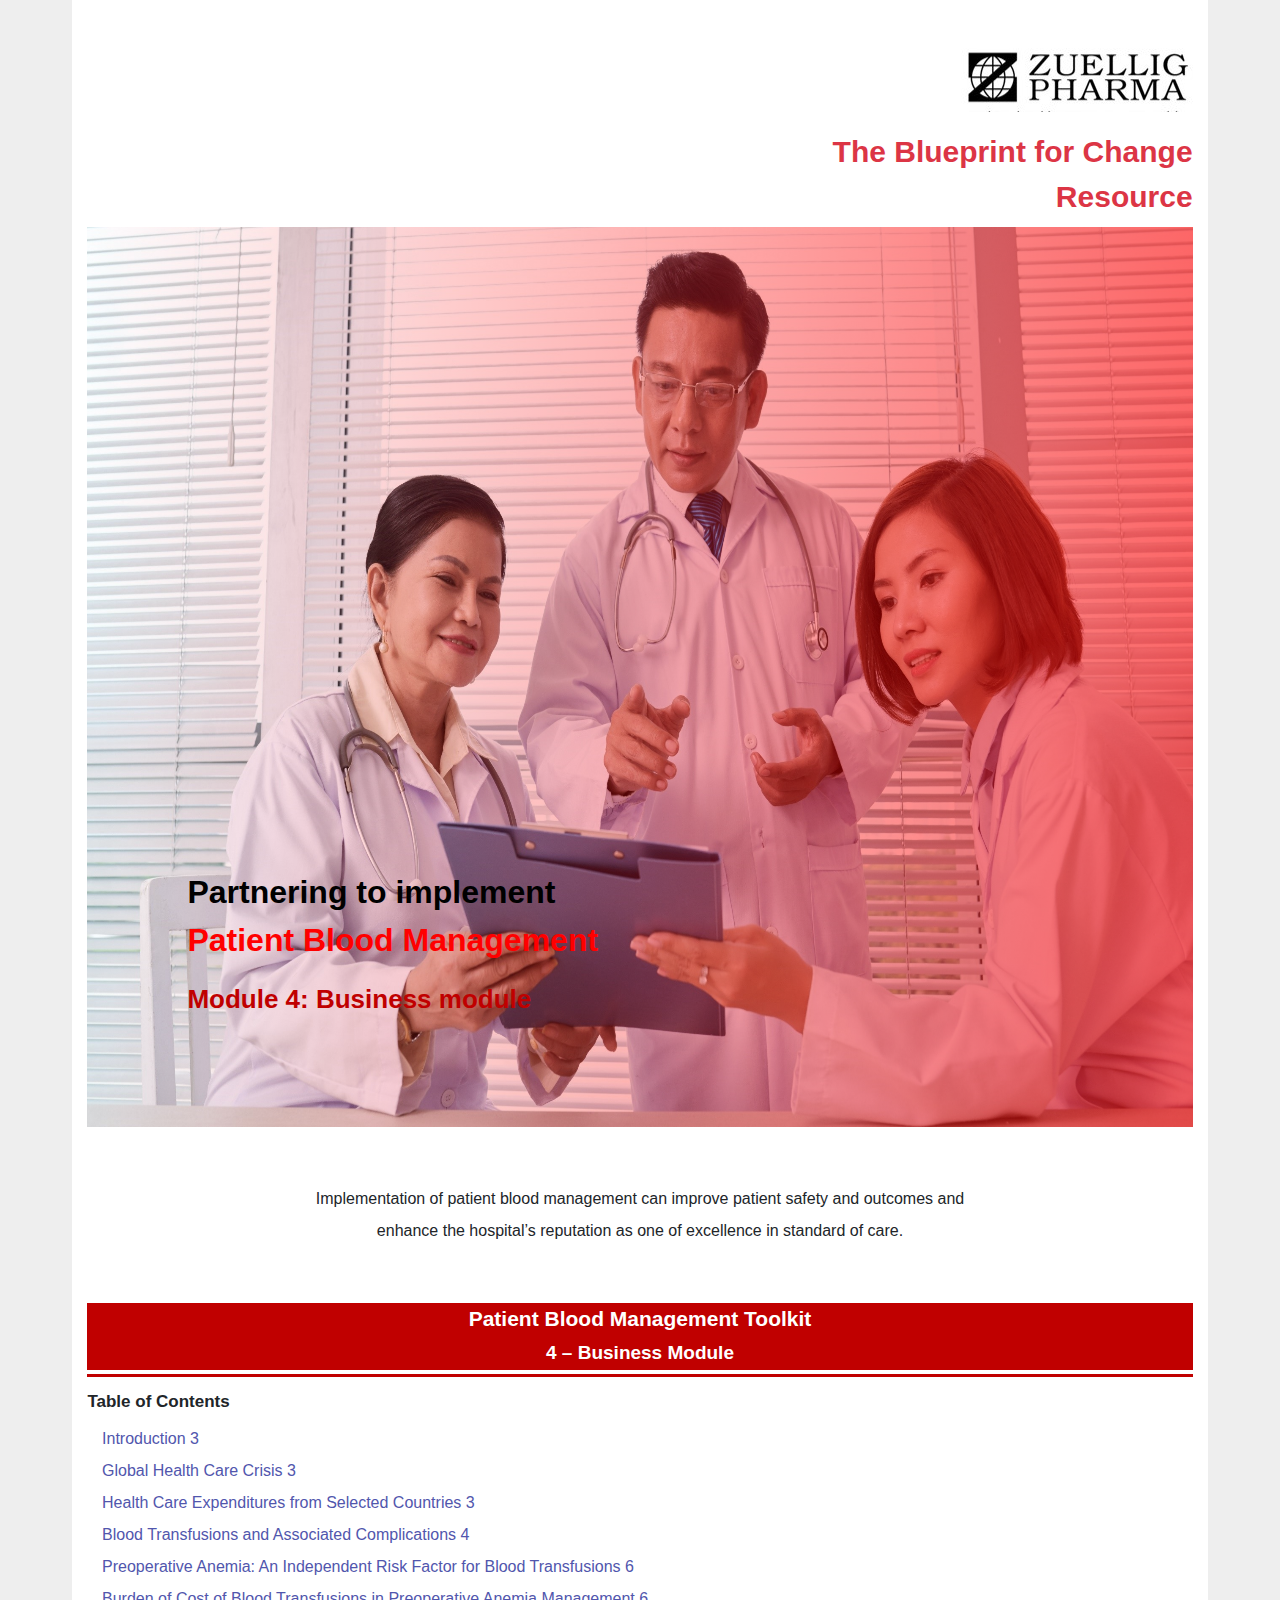
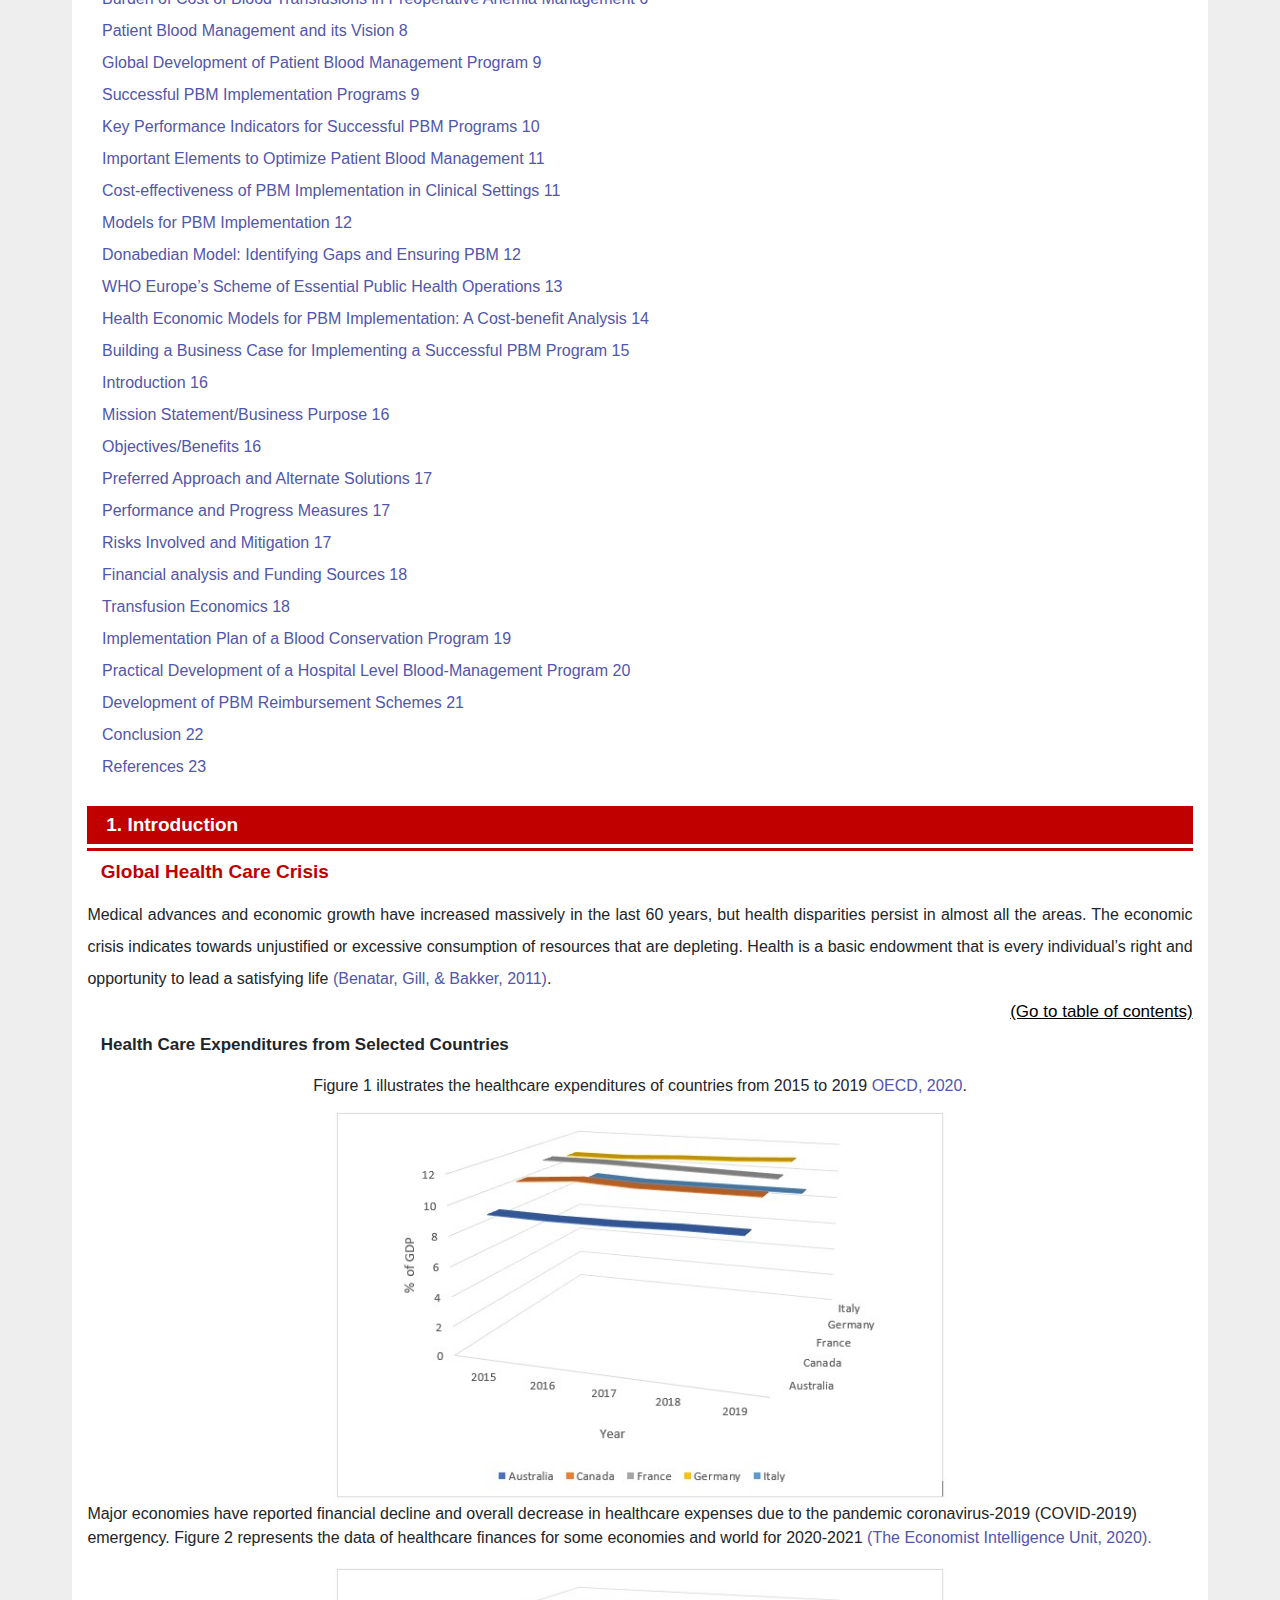
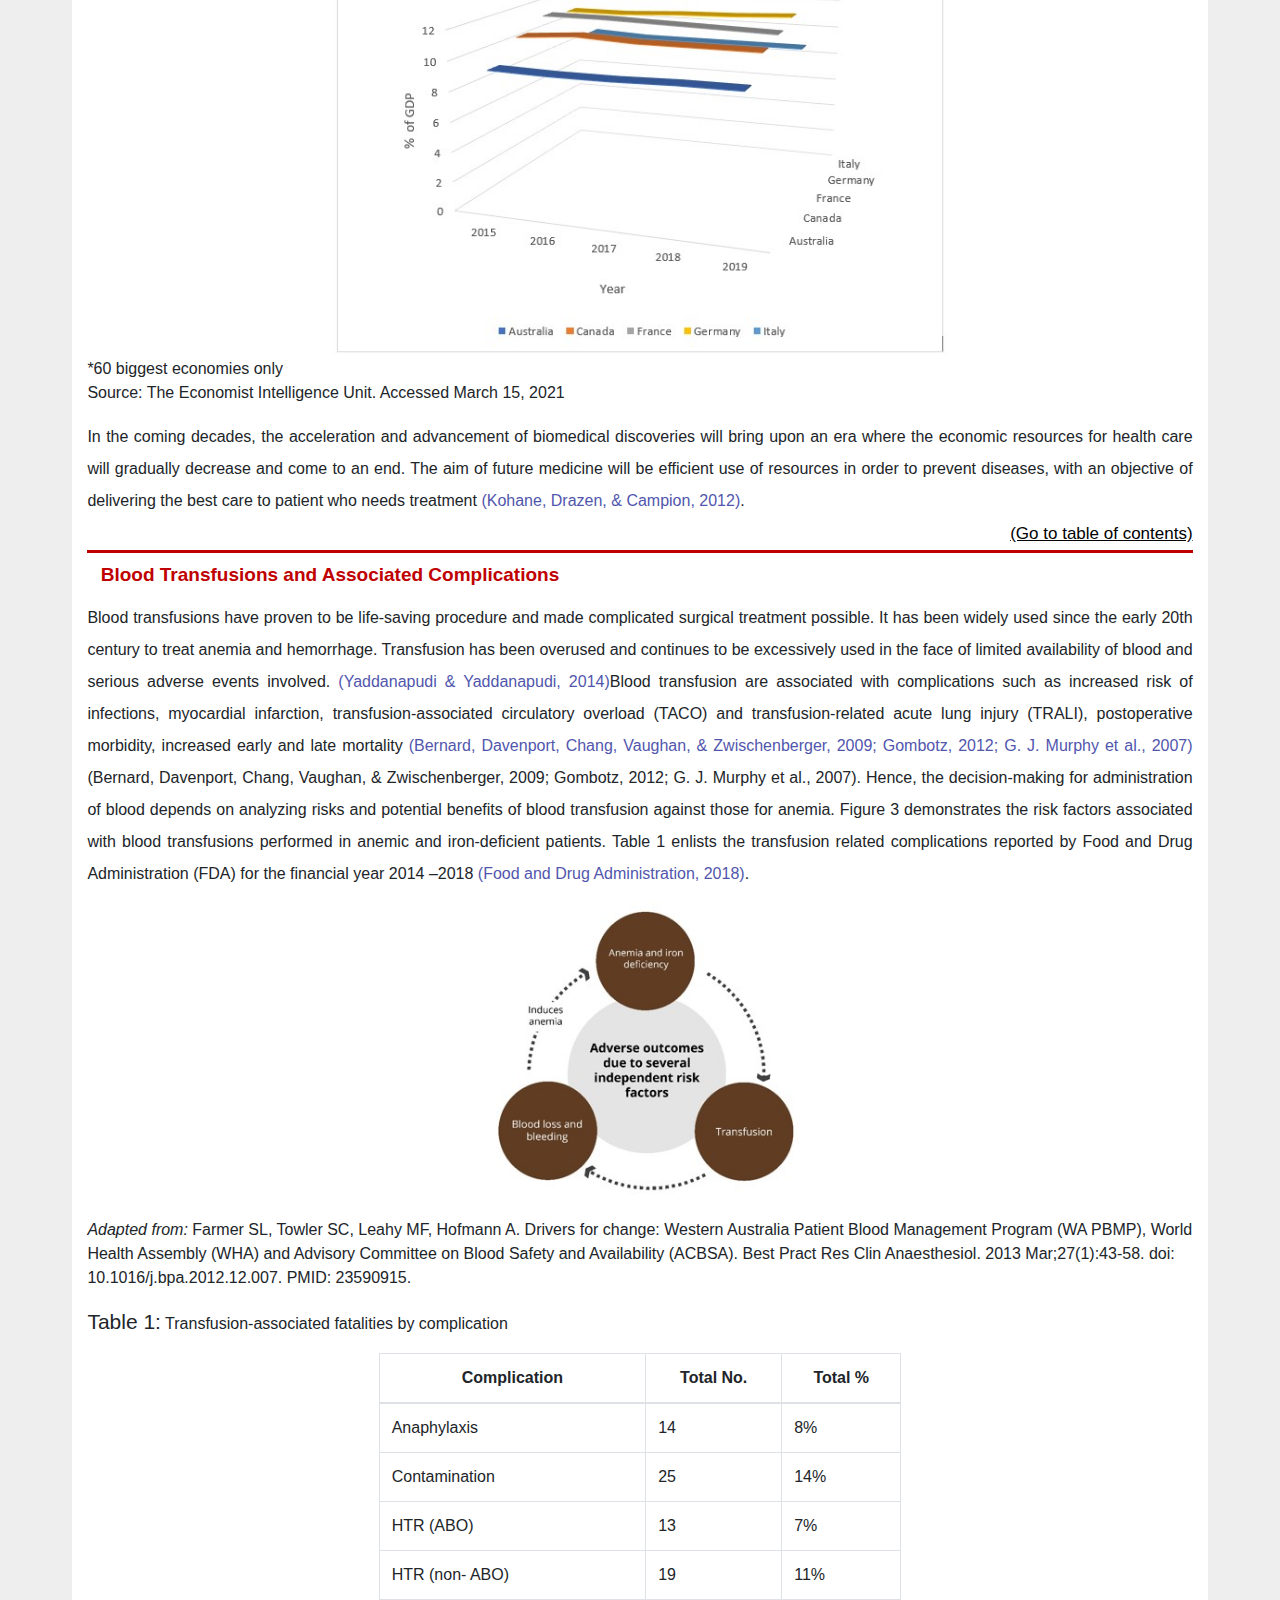
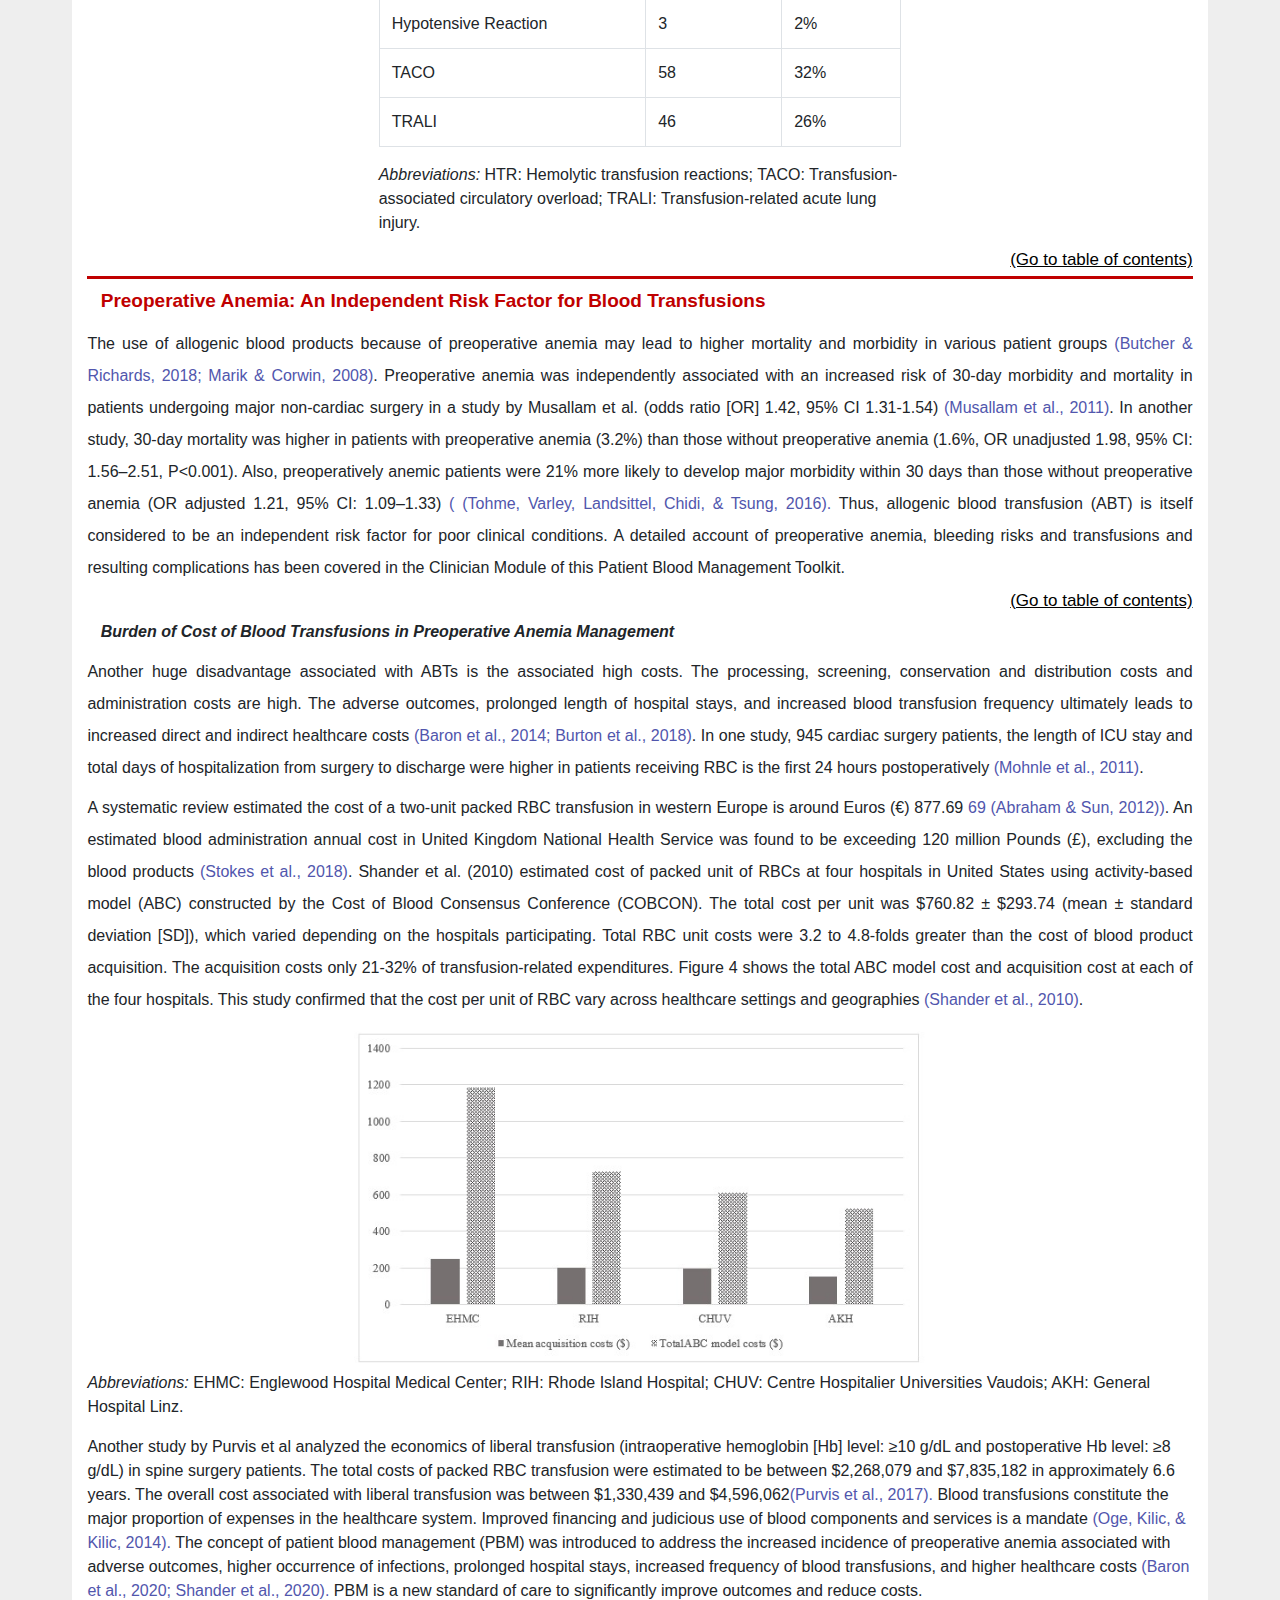
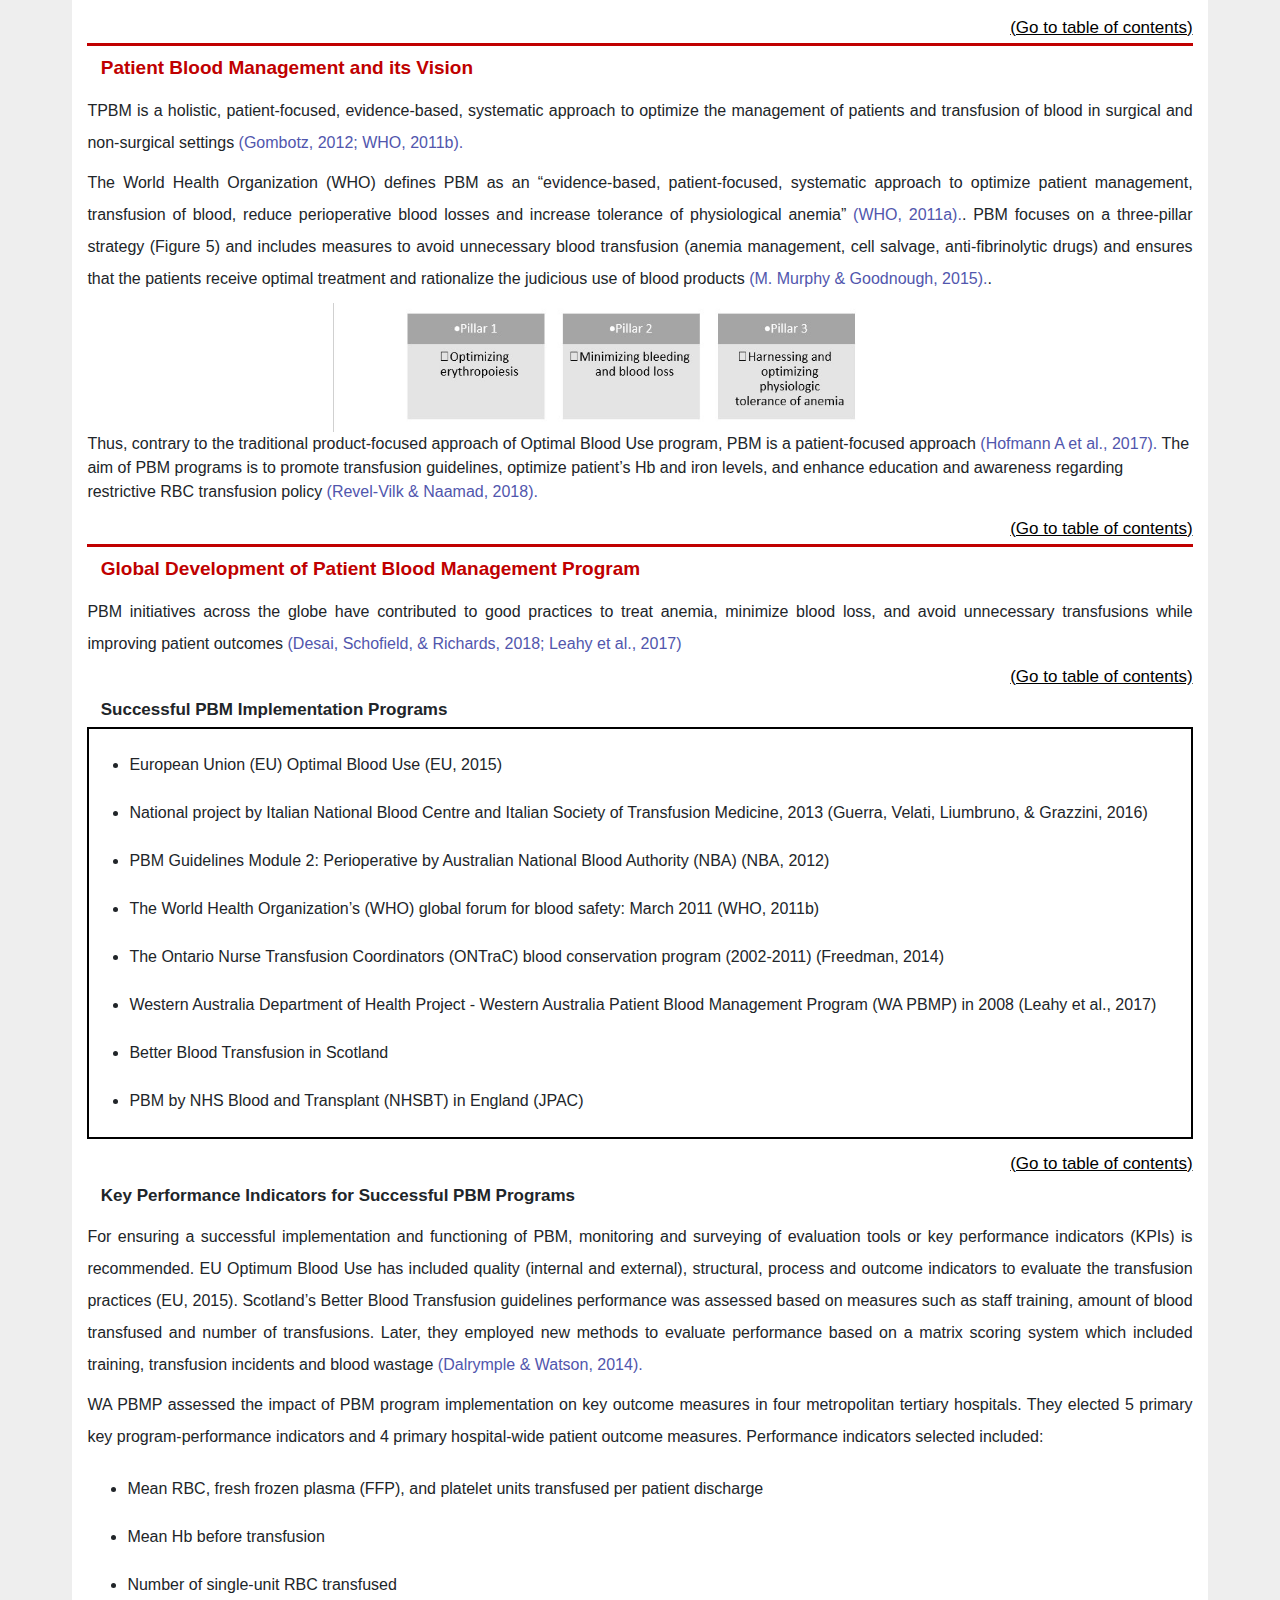
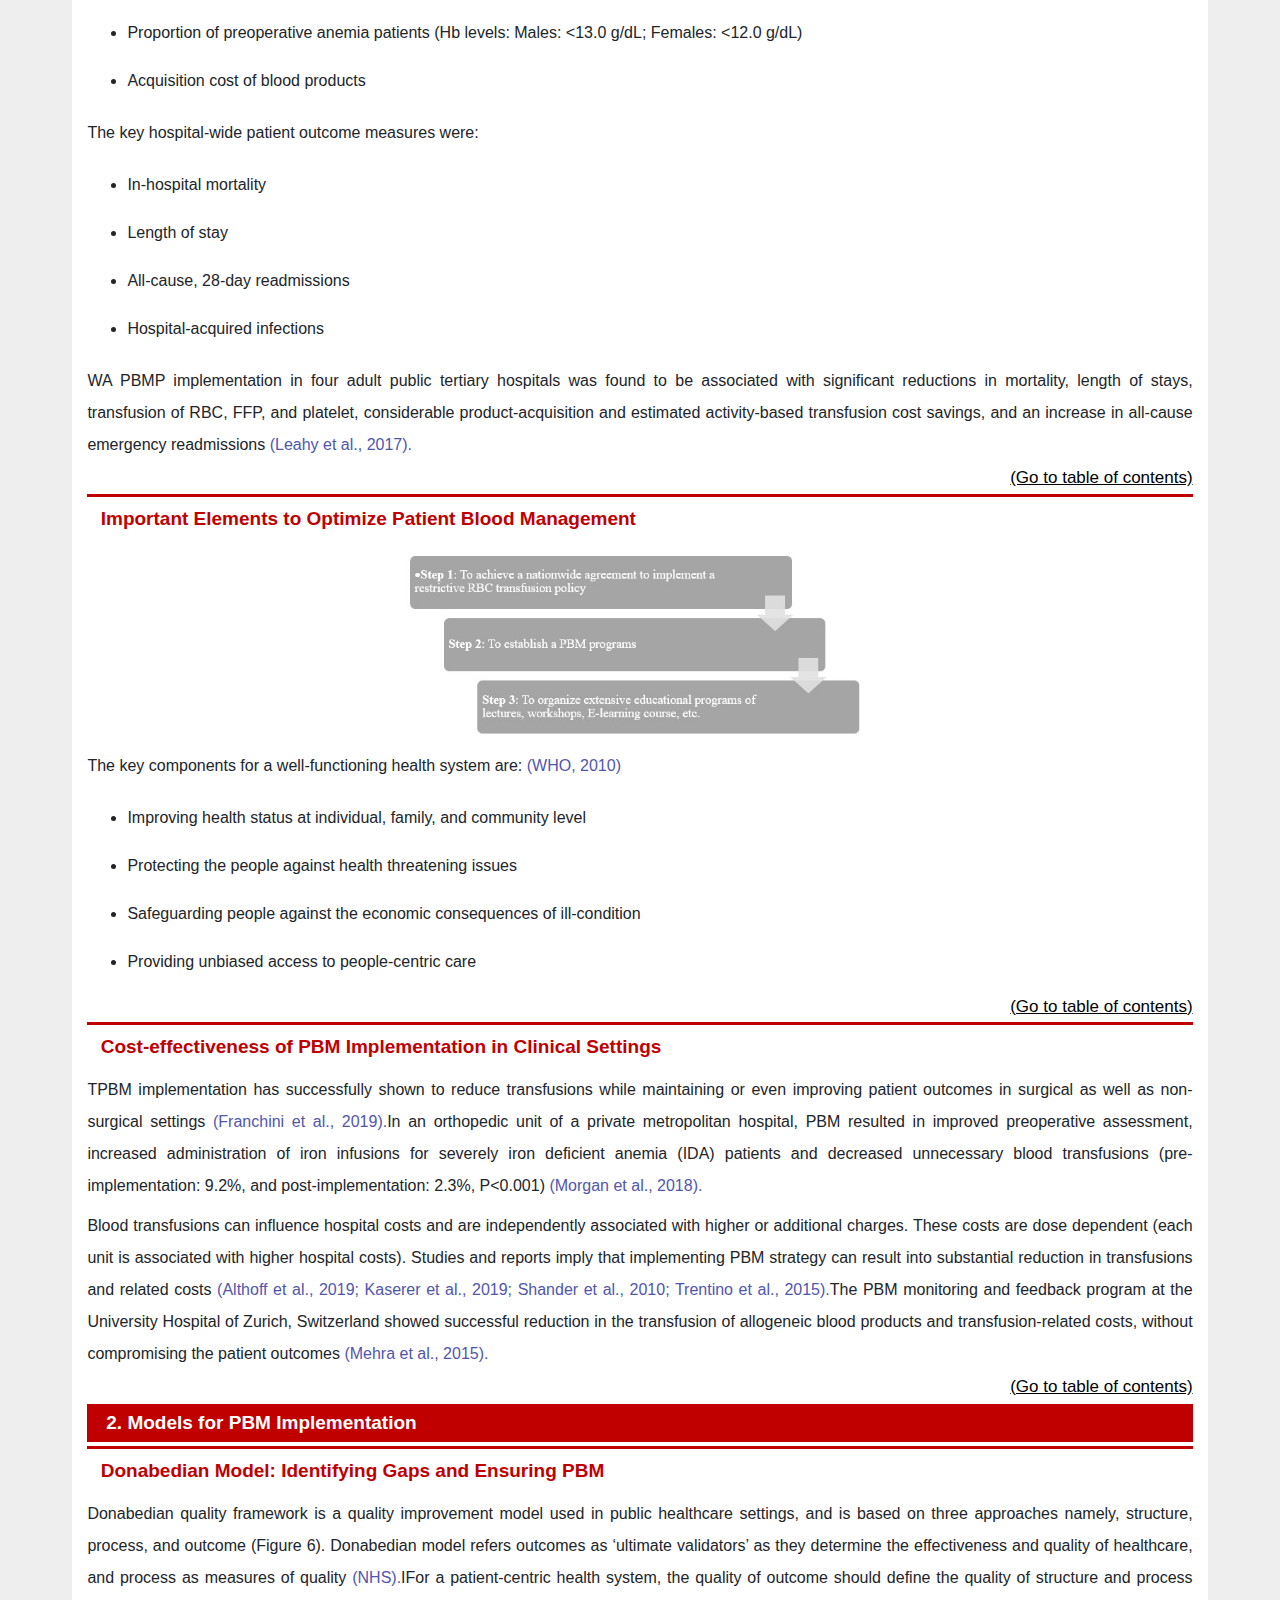
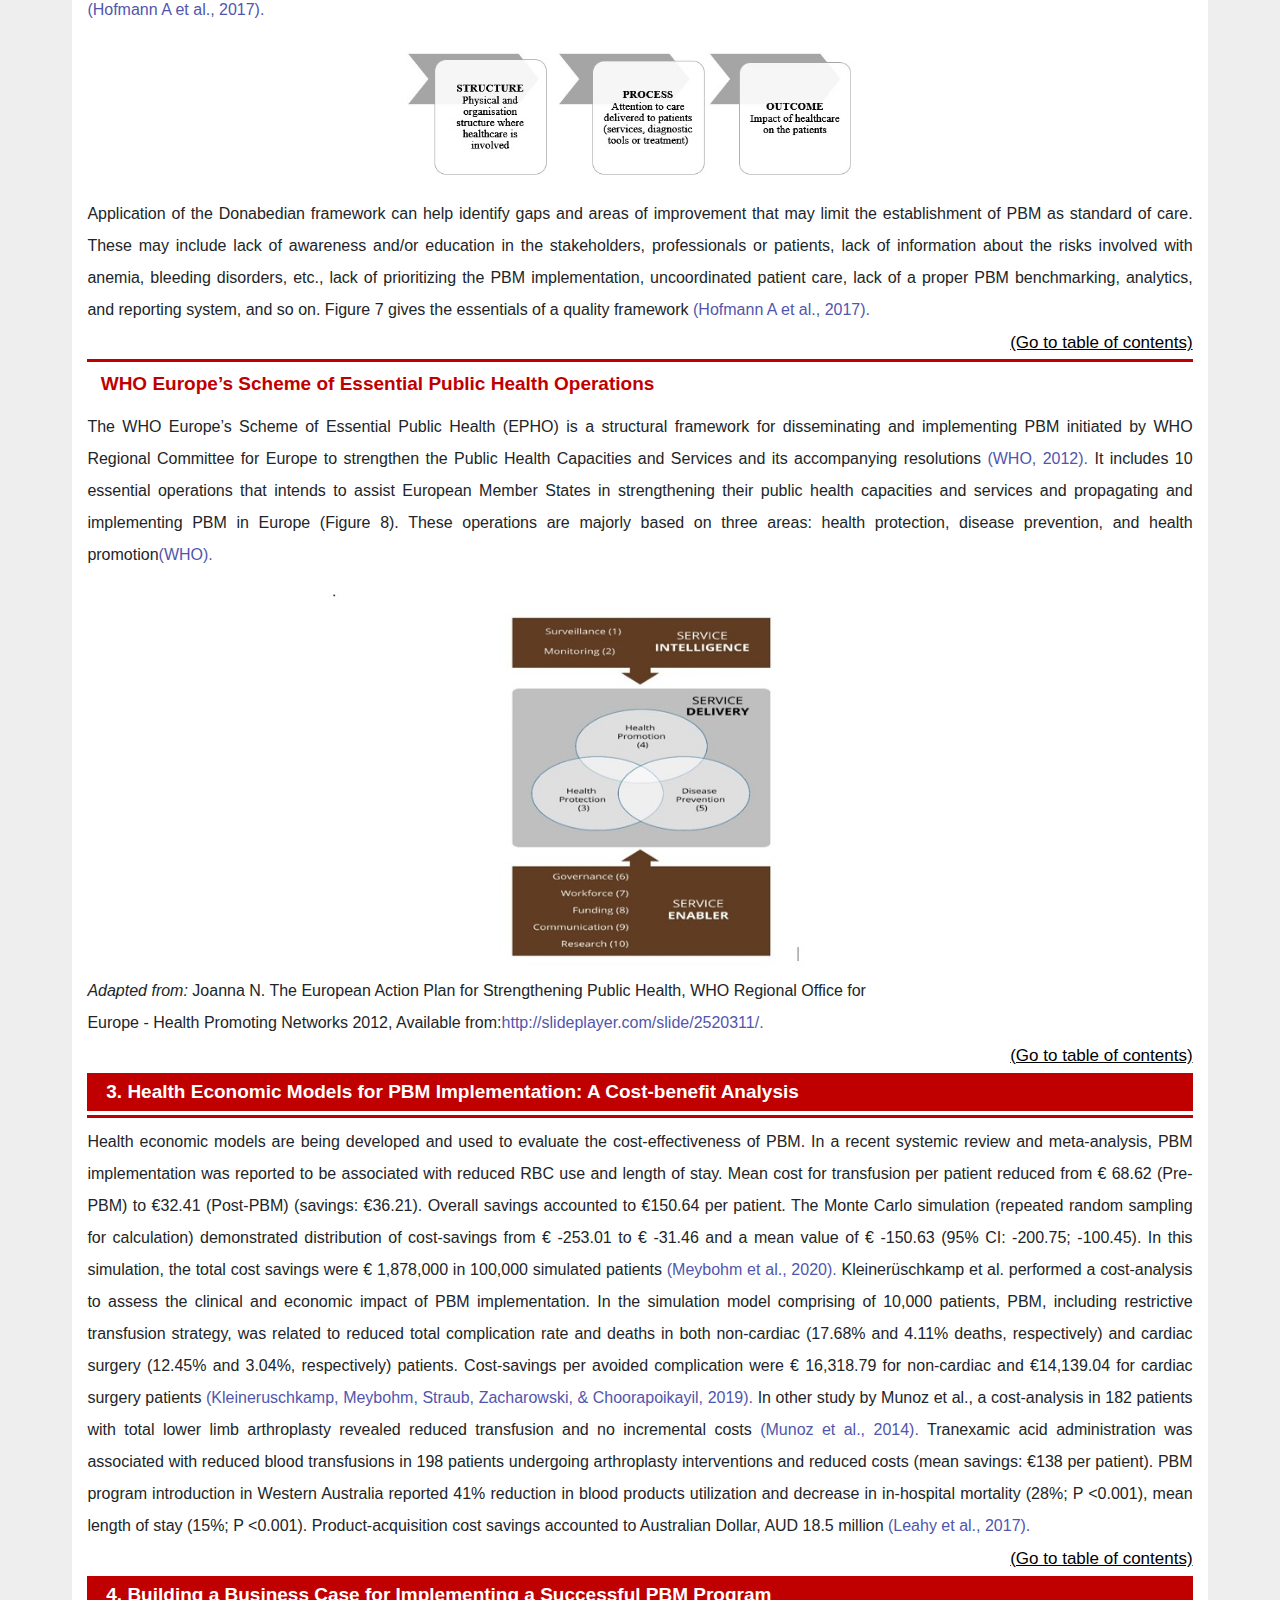
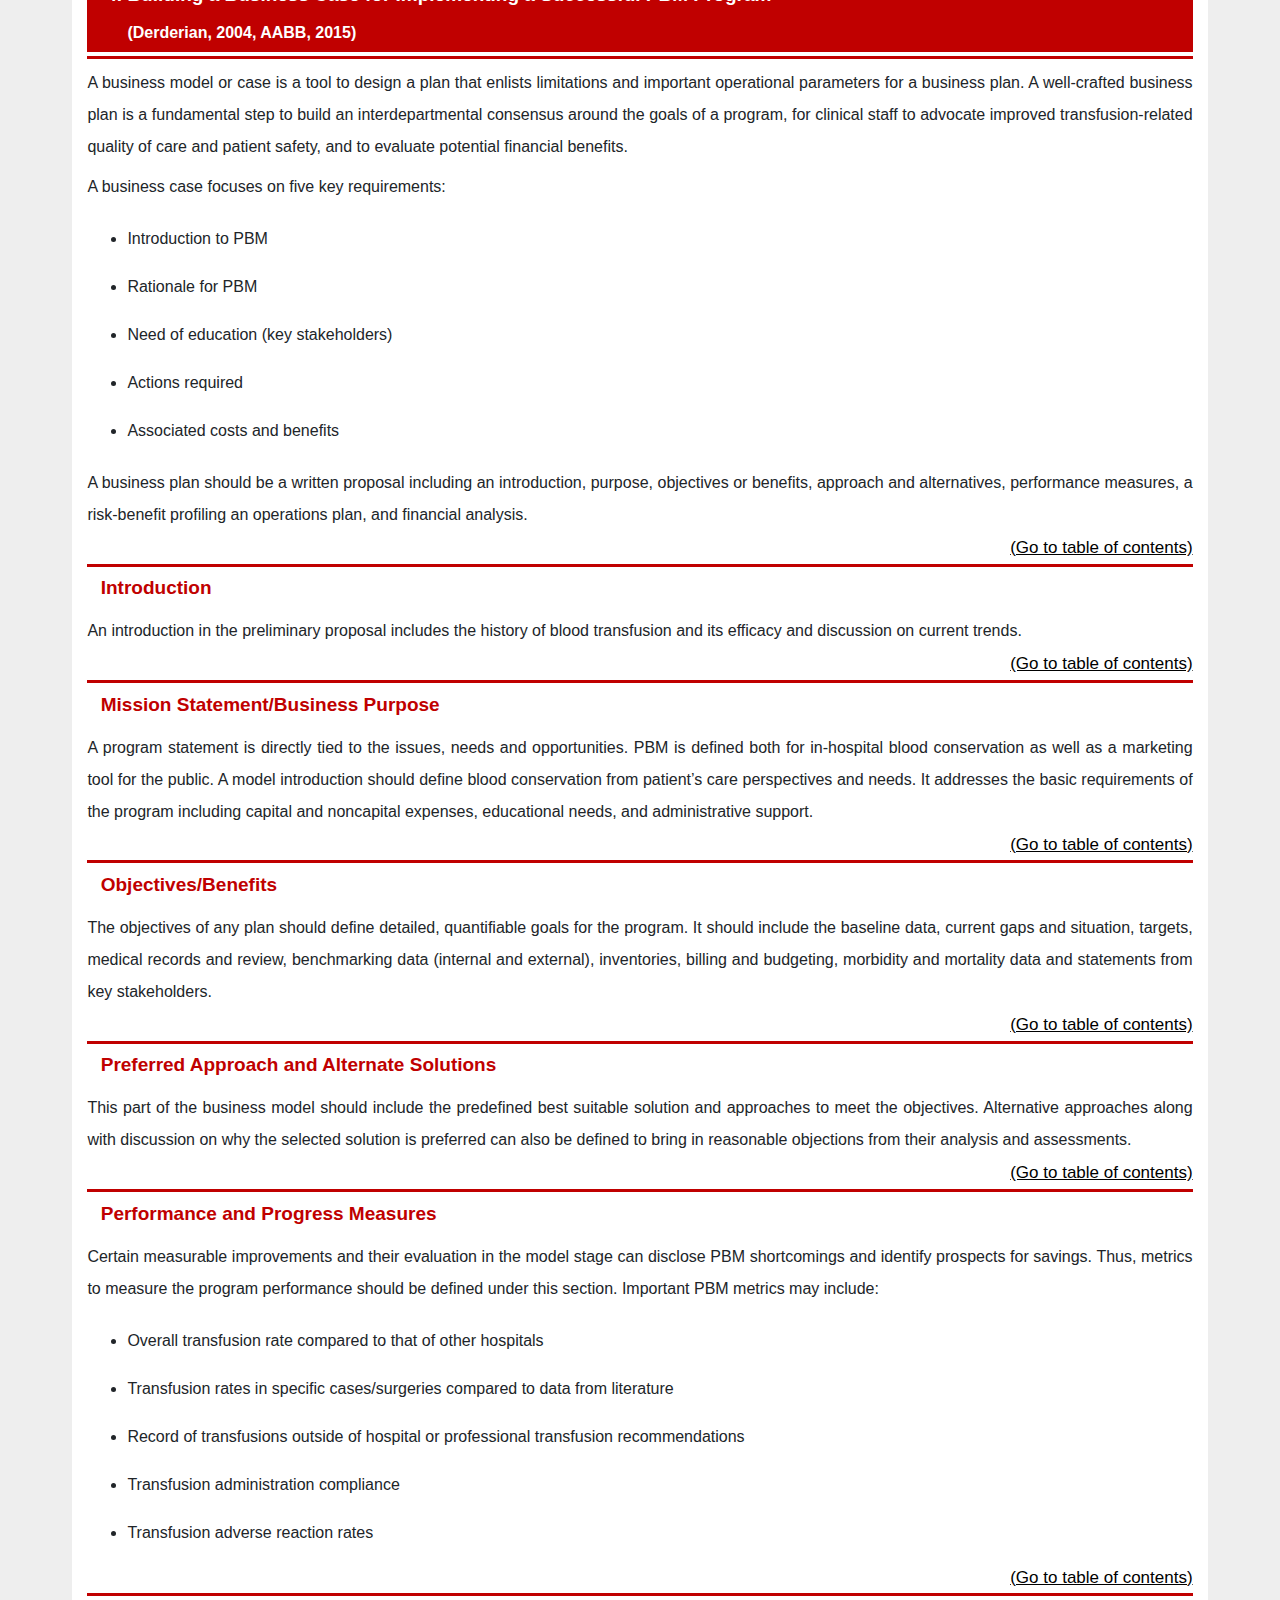
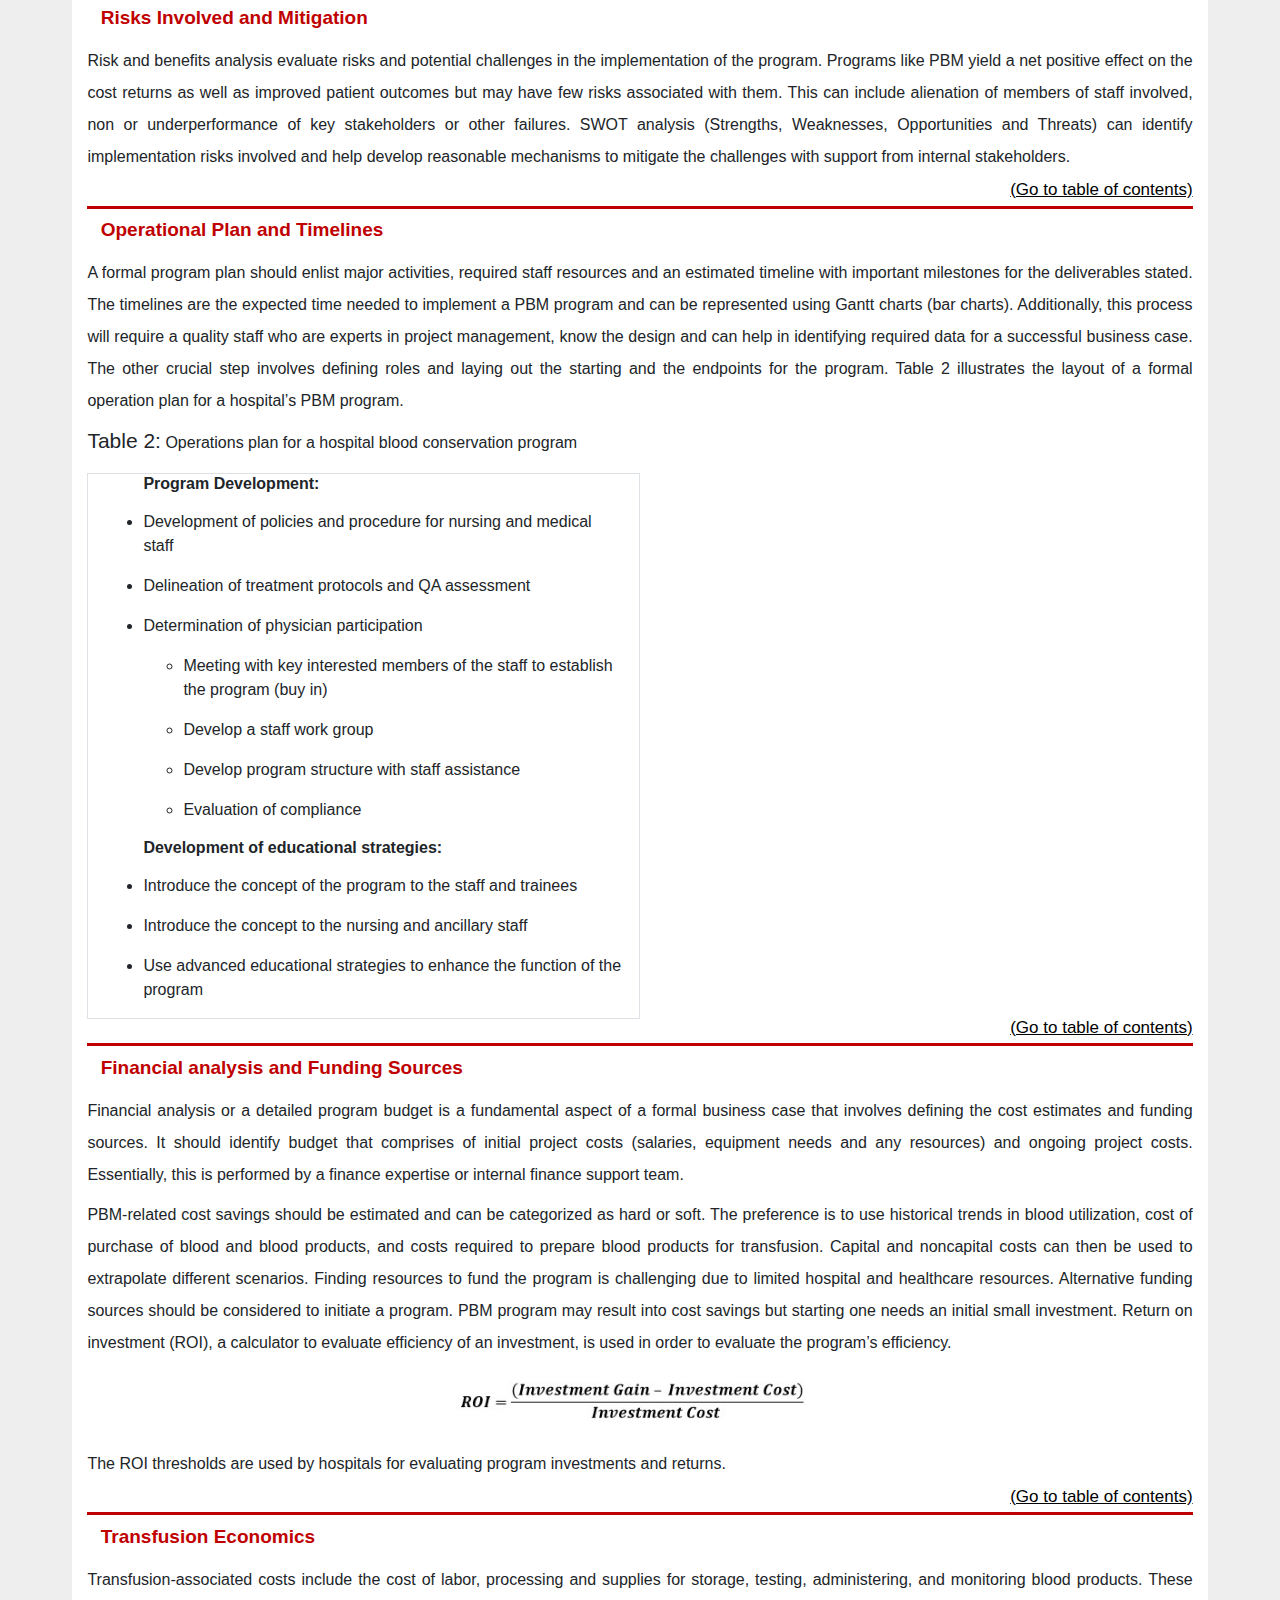
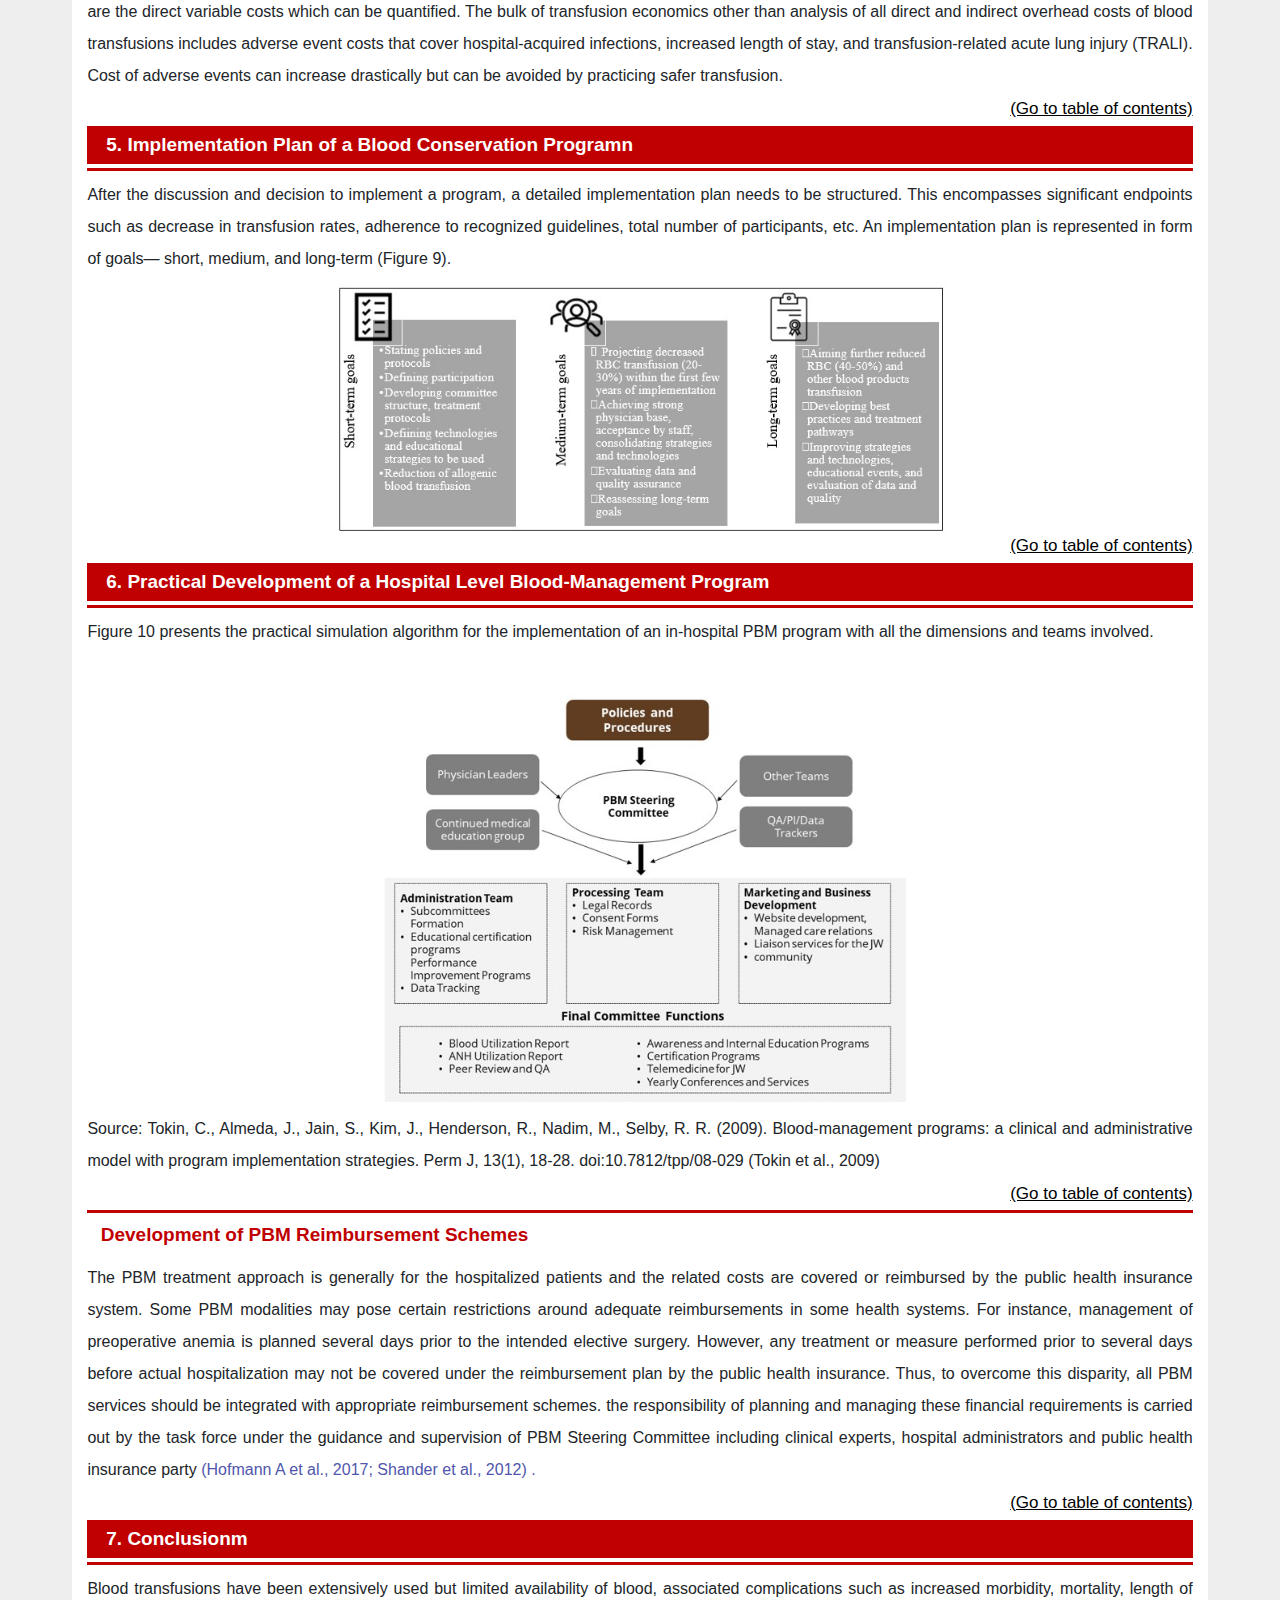
==== commit 04a029d2: "changes" ====
--- a/full_preview.html.html
+++ b/full_preview.html.html
@@ -48,41 +48,110 @@
       <p class="text py-5 " style=" text-align: center !important;">Implementation of patient blood management can improve patient safety and outcomes and <br>
          enhance the hospital’s reputation as one of excellence in standard of care.</p>
       <!-- banner_area start -->
-      <p class="doctitle">Patient Blood Management Toolkit</p>
-      <p class="doctitle">4 – Business Module</p>
-      <h3 class="toclayer3 py-5">Table of Contents</h3>
-      <ul style="list-style: none;">
-        <li>Introduction ----------------------------------------------------------------------------------------3</li>
-        <li class="pl-2">Global Health Care Crisis -------------------------------------------------------------------3</li>
-        <li class="pl-2">Health Care Expenditures from Selected Countries -----------------------------------3</li>
-        <li class="pl-2">Blood Transfusions and Associated Complications ------------------------------------4</li>
-        <li class="pl-2">Preoperative Anemia: An Independent Risk Factor for Blood Transfusions -----6</li>
-        <li class="pl-2">Burden of Cost of Blood Transfusions in Preoperative Anemia Management ---6</li>
-        <li class="pl-2">Patient Blood Management and its Vision -------------------------------------------------8</li>
-        <li class="pl-2">Global Development of Patient Blood Management Program ------------------------9</li>
-        <li class="pl-2">Successful PBM Implementation Programs -----------------------------------------------9</li>
-        <li class="pl-2">Key Performance Indicators for Successful PBM Programs -------------------------10</li>
-        <li class="pl-2">Important Elements to Optimize Patient Blood Management -------------------------11</li>
-        <li class="pl-2">Cost-effectiveness of PBM Implementation in Clinical Settings ----------------------11</li>
-        <li class="pl-2">Models for PBM Implementation	--------------------------------------------------------------12</li>
-        <li class="pl-2">Donabedian Model: Identifying Gaps and Ensuring PBM -------------------------------12</li>
-        <li class="pl-2">WHO Europe’s Scheme of Essential Public Health Operations -----------------------13</li>
-        <li class="pl-2">Health Economic Models for PBM Implementation: A Cost-benefit Analysis -------14</li>
-        <li class="pl-2">Building a Business Case for Implementing a Successful PBM Program -----------15</li>
-        <li class="pl-3">Introduction ------------------------------------------------------------------------------------------16</li>
-        <li class="pl-3">Mission Statement/Business Purpose --------------------------------------------------------16</li>
-        <li class="pl-3">Objectives/Benefits --------------------------------------------------------------------------------16</li>
-        <li class="pl-3">Preferred Approach and Alternate Solutions ------------------------------------------------17</li>
-        <li class="pl-3">Performance and Progress Measures --------------------------------------------------------17</li>
-        <li class="pl-3">Risks Involved and Mitigation -------------------------------------------------------------------17</li>
-        <li class="pl-3">Financial analysis and Funding Sources -----------------------------------------------------18</li>
-        <li class="pl-3">Transfusion Economics ---------------------------------------------------------------------------18</li>
-        <li class="pl-1">Implementation Plan of a Blood Conservation Program -----------------------------------19</li>
-        <li class="pl-1">Practical Development of a Hospital Level Blood-Management Program -------------20</li>
-        <li class="pl-3">Development of PBM Reimbursement Schemes -------------------------------------------21</li>
-        <li class="pl-1">Conclusion ----------------------------------------------------------------------------------------------22</li>
-        <li class="pl-1">References ----------------------------------------------------------------------------------------------23</li>
-      </ul>
+      <p class="doctitle">
+        <span class="title">Patient Blood Management Toolkit</span>
+        <br>
+        <span class="subtitle">4 – Business Module</span>
+      </p>
+    <hr>
+    <div class="toc">
+      <p class="tocheader">
+        <a name="table_of_contents"></a><span>Table of Contents</span>
+      </p>
+      
+      <p class="toclayer2">
+        <a class="toclink" href="Introduction">Introduction 3</a>
+      </p>
+      <p class="toclayer2">
+        <a class="toclink" href="#">Global Health Care Crisis 3</a>
+      </p>
+      <p class="toclayer2">
+        <a class="toclink" href="#">Health Care Expenditures from Selected Countries 3</a>
+      </p>
+      <p class="toclayer2">
+        <a class="toclink" href="#">Blood Transfusions and Associated Complications 4</a>
+      </p>
+      <p class="toclayer2">
+        <a class="toclink" href="#">Preoperative Anemia: An Independent Risk Factor for Blood Transfusions 6</a>
+      </p>
+      <p class="toclayer2">
+        <a class="toclink" href="#">Burden of Cost of Blood Transfusions in Preoperative Anemia Management 6</a>
+      </p>
+      <p class="toclayer2">
+        <a class="toclink" href="#">Patient Blood Management and its Vision 8</a>
+      </p>
+      <p class="toclayer2">
+        <a class="toclink" href="#">Global Development of Patient Blood Management Program 9</a>
+      </p>
+      <p class="toclayer2">
+        <a class="toclink" href="#">Successful PBM Implementation Programs  9</a>
+      </p>
+      <p class="toclayer2">
+        <a class="toclink" href="#">Key Performance Indicators for Successful PBM Programs  10</a>
+      </p>
+      <p class="toclayer2">
+        <a class="toclink" href="#">Important Elements to Optimize Patient Blood Management  11</a>
+      </p>
+      <p class="toclayer2">
+        <a class="toclink" href="#">Cost-effectiveness of PBM Implementation in Clinical Settings  11</a>
+      </p>
+      <p class="toclayer2">
+        <a class="toclink" href="#">Models for PBM Implementation  12</a>
+      </p>
+      <p class="toclayer2">
+        <a class="toclink" href="#">Donabedian Model: Identifying Gaps and Ensuring PBM  12</a>
+      </p>
+      <p class="toclayer2">
+        <a class="toclink" href="#">WHO Europe’s Scheme of Essential Public Health Operations  13</a>
+      </p>
+      <p class="toclayer2">
+        <a class="toclink" href="#">Health Economic Models for PBM Implementation: A Cost-benefit Analysis  14</a>
+      </p>
+      <p class="toclayer2">
+        <a class="toclink" href="#">Building a Business Case for Implementing a Successful PBM Program 15</a>
+      </p>
+      <p class="toclayer2">
+        <a class="toclink" href="#">Introduction 16</a>
+      </p>
+      <p class="toclayer2">
+        <a class="toclink" href="#">Mission Statement/Business Purpose 16</a>
+      </p>
+      <p class="toclayer2">
+        <a class="toclink" href="#">Objectives/Benefits 16</a>
+      </p>
+      <p class="toclayer2">
+        <a class="toclink" href="#">Preferred Approach and Alternate Solutions 17</a>
+      </p>
+      <p class="toclayer2">
+        <a class="toclink" href="#">Performance and Progress Measures 17</a>
+      </p>
+      <p class="toclayer2">
+        <a class="toclink" href="#">Risks Involved and Mitigation 17</a>
+      </p>
+      <p class="toclayer2">
+        <a class="toclink" href="#">Financial analysis and Funding Sources 18</a>
+      </p>
+      <p class="toclayer2">
+        <a class="toclink" href="#">Transfusion Economics 18</a>
+      </p>
+      <p class="toclayer2">
+        <a class="toclink" href="#">Implementation Plan of a Blood Conservation Program 19</a>
+      </p>
+      <p class="toclayer2">
+        <a class="toclink" href="#">Practical Development of a Hospital Level Blood-Management Program 20</a>
+      </p>
+      <p class="toclayer2">
+        <a class="toclink" href="#">Development of PBM Reimbursement Schemes 21</a>
+      </p>
+      <p class="toclayer2">
+        <a class="toclink" href="#">Conclusion 22</a>
+      </p>
+      <p class="toclayer2">
+        <a class="toclink" href="#">References 23</a>
+      </p>
+
+
+    </div>
 
 	
 
@@ -93,21 +162,42 @@
  
   
  
-     
-    <h1 style="color: rgb(2, 175, 255);">Introduction</h1>
-     <p class="doctitle ">Global Health Care Crisis</p>
-     <div class="pb-4"></div>
+      <div class="list">
+        <ol class="decimalhead" start="1">
+            <li class="list">
+                <a href="#" id="Introduction"></a><h1>Introduction</h1>
+            </li>
+        </ol>
+    </div>
+    <hr>
+   
+    <div class="list">
+      <div class="subhead">
+                <a href="#"></a><h2>Global Health Care Crisis</h2>
+      </div>
+    </div>
+
+ 
      <p class="text">Medical advances and economic growth have increased massively in the last 60 years, but health disparities persist in almost all the areas. The economic crisis indicates towards unjustified or excessive consumption of resources that are depleting. Health is a basic endowment that is every individual’s right and opportunity to lead a satisfying life <a class="toclink" href="Benatar_Gill_&_Bakker_2011">(Benatar, Gill, & Bakker, 2011)</a>.</p>
-  
-  <span class="subtitle">Health Care Expenditures from Selected Countries</span>
+     <p class="returntoc">
+      <a href="#" class="toc">(Go to table of contents)</a>
+    </p>
+    <div class="list">
+      <div class="subsubhead">
+              <a href="#"></a>
+              <h3>Health Care Expenditures from Selected Countries</h3>
+      </div>
+  </div>
+ 
   <p class="text text-center">Figure 1 illustrates the healthcare expenditures of countries from 2015 to 2019 <a class="toclink" href="OECD_2020">OECD, 2020</a>.</p>
+
   <div class="col-12 col-md-7 mx-auto">
   
     <img class="w-100 "  src="assets/img/Healthcare_expenditures_and_financing_of_some_countries_(Accessed_March_02,_2021_from_OECD.Stat).jpg" alt="image">
   </div>
   
   <p>Major economies have reported financial decline and overall decrease in healthcare expenses due to the pandemic coronavirus-2019 (COVID-2019) emergency. Figure 2 represents the data of healthcare finances for some economies and world for 2020-2021 <a class="toclink" href="The_Economist_Intelligence_Unit_2020">(The Economist Intelligence Unit, 2020).</a>  </p>
-  
+
   <div class="col-12 col-md-7 mx-auto">
     <img class="w-100" src="assets/img/Healthcare_expenditures_and_financing_of_some_countries_(Accessed_March_02,_2021_from_OECD.Stat).jpg" alt="image">
     
@@ -116,16 +206,25 @@
     Source: The Economist Intelligence Unit. Accessed March 15, 2021
     </p>
     <p class="text">In the coming decades, the acceleration and advancement of biomedical discoveries will bring upon an era where the economic resources for health care will gradually decrease and come to an end. The aim of future medicine will be efficient use of resources in order to prevent diseases, with an objective of delivering the best care to patient who needs treatment <a class="toclink" href="Kohane_Drazen_&_Campion_2012">(Kohane, Drazen, & Campion, 2012)</a>.</p>
-  
-    <p class="doctitle ">Blood Transfusions and Associated Complications</p>
-    <div class="pb-4"></div>
+    <p class="returntoc">
+      <a href="#" class="toc">(Go to table of contents)</a>
+    </p>
+    <hr>
+    <div class="list">
+      <div class="subhead">
+                <a href="#"></a><h2>Blood Transfusions and Associated Complications</h2>
+      </div>
+    </div>
+    
     <p class="text">Blood transfusions have proven to be life-saving procedure and made complicated surgical treatment possible. It has been widely used since the early 20th century to treat anemia and hemorrhage. Transfusion has been overused and continues to be excessively used in the face of limited availability of blood and serious adverse events involved. <a class="toclink" href="Yaddanapudi_&_Yaddanapudi_2014">(Yaddanapudi & Yaddanapudi, 2014)</a>Blood transfusion are associated with complications such as increased risk of infections, myocardial infarction, transfusion-associated circulatory overload (TACO) and transfusion-related acute lung injury (TRALI), postoperative morbidity, increased early and late mortality <a class="toclink" href="Bernard_Davenport_Chang_Vaughan_&_Zwischenberger_2009_Gombotz_2012_G_J_Murphy_et_al._2007">(Bernard, Davenport, Chang, Vaughan, & Zwischenberger, 2009; Gombotz, 2012; G. J. Murphy et al., 2007)</a>(Bernard, Davenport, Chang, Vaughan, & Zwischenberger, 2009; Gombotz, 2012; G. J. Murphy et al., 2007). Hence, the decision-making for administration of blood depends on analyzing risks and potential benefits of blood transfusion against those for anemia.
      Figure 3 demonstrates the risk factors associated with blood transfusions performed in anemic and iron-deficient patients. Table 1 enlists the transfusion related complications reported by Food and Drug Administration (FDA) for the financial year 2014 –2018 <a class="toclink" href="Food_and_Drug_Administration_2018"> (Food and Drug Administration, 2018)</a>.</p>
+
      <div class="col-12 col-md-7 mx-auto">
        <img class="w-100 " src="assets/img/Risk_factors_associated_with_blood_transfusions_performed_in_anemic_and_iron-deficient_patients.jpg" alt="image">
      </div>
   
   <p><span style=" font-style: italic">Adapted from:</span>  Farmer SL, Towler SC, Leahy MF, Hofmann A. Drivers for change: Western Australia Patient Blood Management Program (WA PBMP), World Health Assembly (WHA) and Advisory Committee on Blood Safety and Availability (ACBSA). Best Pract Res Clin Anaesthesiol. 2013 Mar;27(1):43-58. doi: 10.1016/j.bpa.2012.12.007. PMID: 23590915.</p>
+
   
   
   <p> <span class="title "> Table 1:</span> Transfusion-associated fatalities by complication </p>
@@ -180,18 +279,32 @@
    <p ><span style="  font-style: italic">Abbreviations:</span > HTR: Hemolytic transfusion reactions; TACO: Transfusion-associated circulatory overload; TRALI: Transfusion-related acute lung injury.</p>
   </div>
      
-   
-  <div class="mt-3"></div>
-  
-  <p class="doctitle ">Preoperative Anemia: An Independent Risk Factor for Blood Transfusions</p>
-  <div class="pb-4"></div>
+  <p class="returntoc">
+    <a href="#" class="toc">(Go to table of contents)</a>
+  </p>
+  <hr>
+  <div class="list">
+    <div class="subhead">
+              <a href="#"></a><h2>Preoperative Anemia: An Independent Risk Factor for Blood Transfusions</h2>
+    </div>
+  </div>
+  
+
   <p class="text">The use of allogenic blood products because of preoperative anemia may lead to higher mortality and morbidity in various patient groups  <a class="toclink" href="Butcher_&_Richards_2018_Marik_&_Corwin_2008">(Butcher & Richards, 2018; Marik & Corwin, 2008)</a>. Preoperative anemia was independently associated with an increased risk of 30-day morbidity and mortality in patients undergoing major non-cardiac surgery in a study by Musallam et al. (odds ratio [OR] 1.42, 95% CI 1.31-1.54) <a class="toclink" href="Musallam_et_al_2011">(Musallam et al., 2011)</a>. 
    In another study, 30-day mortality was higher in patients with preoperative anemia (3.2%) than those without preoperative anemia (1.6%, OR unadjusted 1.98, 95% CI: 1.56–2.51, P<0.001). Also, preoperatively anemic patients were 21% more likely to develop major morbidity within 30 days than those without preoperative anemia (OR adjusted 1.21, 95% CI: 1.09–1.33) <a class="toclink" href=" (Tohme_Varley_Landsittel_Chidi_&_Tsung_2016). ">( (Tohme, Varley, Landsittel, Chidi, & Tsung, 2016). </a>Thus, allogenic blood transfusion (ABT) is itself considered to be an independent risk factor for poor clinical conditions.
    A detailed account of preoperative anemia, bleeding risks and transfusions and resulting complications has been covered in the Clinician Module of this Patient Blood Management Toolkit.    
   
   </p>
-  
-  <span class="subtitle">Burden of Cost of Blood Transfusions in Preoperative Anemia Management</span>
+  <p class="returntoc">
+    <a href="#" class="toc">(Go to table of contents)</a>
+  </p>
+  <div class="list">
+    <div class="subsubhead">
+					<a href="#"></a>
+            <h4>Burden of Cost of Blood Transfusions in Preoperative Anemia Management</h4>
+    </div>
+</div>
+
   <p class="text">Another huge disadvantage associated with ABTs is the associated high costs. The processing, screening, conservation and distribution costs and administration costs are high. The adverse outcomes, prolonged length of hospital stays, and increased blood transfusion frequency ultimately leads to increased direct and indirect healthcare costs <a class="toclink" href="Baron_et_al_2014_Burton_et_al_2018">(Baron et al., 2014; Burton et al., 2018)</a>. In one study, 945 cardiac surgery patients, the length of ICU stay and total days of hospitalization from surgery to discharge were higher in patients receiving RBC is the first 24 hours postoperatively <a class="toclink" href="Mohnle_et_al_2011">(Mohnle et al., 2011)</a>.
   </p>
   <p class="text">A systematic review estimated the cost of a two-unit packed RBC transfusion in western Europe is around Euros (€) 877.69 <a class="toclink" href="Abraham_&_Sun_2012">69 (Abraham & Sun, 2012))</a>. An estimated blood administration annual cost in United Kingdom National Health Service was found to be exceeding 120 million Pounds (£), excluding the blood products <a class="toclink" href="Stokes_et_al_2018">(Stokes et al., 2018)</a>. Shander et al. (2010) estimated cost of packed unit of RBCs at four hospitals in United States using activity-based model (ABC) constructed by the Cost of Blood Consensus Conference (COBCON). The total cost per unit was $760.82 ± $293.74 (mean ± standard deviation [SD]), which varied depending on the hospitals participating. Total RBC unit costs were 3.2 to 4.8-folds greater than the cost of blood product acquisition. The acquisition costs only 21-32% of transfusion-related expenditures. Figure 4 shows the total ABC model cost and acquisition cost at each of the four hospitals. This study confirmed that the cost per unit of RBC vary across healthcare settings and geographies<a class="toclink" href=" Shander_et_al_2010"> (Shander et al., 2010)</a>. 
@@ -208,12 +321,19 @@
   
   <p>Another study by Purvis et al analyzed the economics of liberal transfusion (intraoperative hemoglobin [Hb] level: ≥10 g/dL and postoperative Hb level: ≥8 g/dL) in spine surgery patients. The total costs of packed RBC transfusion were estimated to be between $2,268,079 and $7,835,182 in approximately 6.6 years. The overall cost associated with liberal transfusion was between $1,330,439 and $4,596,062<a class="toclink" href="Purvis_et_al_2017">(Purvis et al., 2017). </a>  
   Blood transfusions constitute the major proportion of expenses in the healthcare system. Improved financing and judicious use of blood components and services is a mandate <a class="toclink" href="Oge_Kilic_&_Kilic_2014">(Oge, Kilic, & Kilic, 2014).</a>  The concept of patient blood management (PBM) was introduced to address the increased incidence of preoperative anemia associated with adverse outcomes, higher occurrence of infections, prolonged hospital stays, increased frequency of blood transfusions, and higher healthcare costs <a class="toclink" href="Baron_et_al_2020_Shander_et_al_2020">(Baron et al., 2020; Shander et al., 2020). </a> PBM is a new standard of care to significantly improve outcomes and reduce costs.
-  
-  
-  </p>
-  <div class="mt-3"></div>
-  <p class="doctitle ">Patient Blood Management and its Vision</p>
-  <div class="pb-4"></div>
+  </p>
+
+  <p class="returntoc">
+    <a href="#" class="toc">(Go to table of contents)</a>
+  </p>
+ 
+  <hr>
+  <div class="list">
+    <div class="subhead">
+              <a href="#"></a><h2>Patient Blood Management and its Vision</h2>
+    </div>
+  </div>
+
   <p class="text">TPBM is a holistic, patient-focused, evidence-based, systematic approach to optimize the management of patients and transfusion of blood in surgical and non-surgical settings <a class="toclink" href="Gombotz_2012_WHO_2011b">(Gombotz, 2012; WHO, 2011b). </a>
   </p>
   
@@ -230,15 +350,30 @@
   
   
   </p>
-  <div class="mt-3"></div>
-  
-  <p class="doctitle ">Global Development of Patient Blood Management Program</p>
-  <div class="pb-4"></div>
+
+  <p class="returntoc">
+    <a href="#" class="toc">(Go to table of contents)</a>
+  </p>
+<hr>
+  <div class="list">
+    <div class="subhead">
+            <a name="2-3_three_pillars_of_blood_management"></a><h2>Global Development of Patient Blood Management Program</h2>
+    </div>
+</div>
+  
   <p class="text">PBM initiatives across the globe have contributed to good practices to treat anemia, minimize blood loss, and avoid unnecessary transfusions while improving patient outcomes  <a class="toclink" href="Desai_Schofield_&_Richards_2018_Leahy_et_al_2017">(Desai, Schofield, & Richards, 2018; Leahy et al., 2017)</a>
   
   </p>
-  
-  <span class="subtitle" style="font-style: italic;">Successful PBM Implementation Programs</span>
+  <p class="returntoc">
+    <a href="#" class="toc">(Go to table of contents)</a>
+  </p>
+  <div class="list">
+    <div class="subsubhead">
+            <a name="2-2-1_anemia"></a>
+            <h3>Successful PBM Implementation Programs</h3>
+    </div>
+</div>
+
   
   
   <ul style="border: 2px solid #000;">
@@ -258,7 +393,18 @@
    PBM by NHS Blood and Transplant (NHSBT) in England (JPAC)
       </li>
   </ul>
-  <span class="subtitle" style="font-style: italic;">Key Performance Indicators for Successful PBM Programs</span>
+  <p class="returntoc">
+    <a href="#" class="toc">(Go to table of contents)</a>
+  </p>
+
+  <div class="list">
+    <div class="subsubhead">
+            <a href="#"></a>
+            <h3>Key Performance Indicators for Successful PBM Programs</h3>
+    </div>
+</div>
+
+
   
   <p class="text">For ensuring a successful implementation and functioning of PBM, monitoring and surveying of evaluation tools or key performance indicators (KPIs) is recommended. EU Optimum Blood Use has included quality (internal and external), structural, process and outcome indicators to evaluate the transfusion practices (EU, 2015). Scotland’s Better Blood Transfusion guidelines performance was assessed based on measures such as staff training, amount of blood transfused and number of transfusions. Later, they employed new methods to evaluate performance based on a matrix scoring system which included training, transfusion incidents and blood wastage <a class="toclink" href="Dalrymple_&_Watson_2014">(Dalrymple & Watson, 2014). </a> 
   </p>
@@ -298,12 +444,17 @@
   <p class="text">
   WA PBMP implementation in four adult public tertiary hospitals was found to be associated with significant reductions in mortality, length of stays, transfusion of RBC, FFP, and platelet, considerable product-acquisition and estimated activity-based transfusion cost savings, and an increase in all-cause emergency readmissions  <a class="toclink" href="Leahy_et_al_2017">(Leahy et al., 2017).</a>
   </p>
-  
-  
-  <div class="mt-3"></div>
-  
-  <p class="doctitle ">Important Elements to Optimize Patient Blood Management</p>
-  <div class="pb-4"></div>
+  <p class="returntoc">
+    <a href="#" class="toc">(Go to table of contents)</a>
+  </p>
+  
+<hr>
+  <div class="list">
+    <div class="subhead">
+              <a href="#"></a><h2>Important Elements to Optimize Patient Blood Management</h2>
+    </div>
+  </div>
+
   <div class="col-12 col-md-7 mx-auto">
     <img class="w-100 " src="assets/img/Important_Elements_to_Optimize_Patient_Blood_Management.jpg" alt="image">
   </div>
@@ -326,11 +477,15 @@
   
   
   </ul>
-  
-  <div class="mt-3"></div>
-  
-  <p class="doctitle ">Cost-effectiveness of PBM Implementation in Clinical Settings</p>
-  <div class="pb-4"></div>
+  <p class="returntoc">
+    <a href="#" class="toc">(Go to table of contents)</a>
+  </p>
+  <hr>
+  <div class="list">
+    <div class="subhead">
+              <a href="#"></a><h2>Cost-effectiveness of PBM Implementation in Clinical Settings</h2>
+    </div>
+  </div>
   
   
   <p class="text">TPBM implementation has successfully shown to reduce transfusions while maintaining or even improving patient outcomes in surgical as well as non-surgical settings  <a class="toclink" href="Franchini_et_al_2019">(Franchini et al., 2019).</a>In an orthopedic unit of a private metropolitan hospital, PBM resulted in improved preoperative assessment, increased administration of iron infusions for severely iron deficient anemia (IDA) patients and decreased unnecessary blood transfusions (pre-implementation: 9.2%, and post-implementation: 2.3%, P<0.001)  <a class="toclink" href="Morgan_et_al_2018">(Morgan et al., 2018).</a>
@@ -341,22 +496,31 @@
   <p class="text">Blood transfusions can influence hospital costs and are independently associated with higher or additional charges. These costs are dose dependent (each unit is associated with higher hospital costs). Studies and reports imply that implementing PBM strategy can result into substantial reduction in transfusions and related costs <a class="toclink" href="Althoff_et_al_2019_Kaserer_et_al_2019_Shander_et_al_2010_Trentino_et_al_2015"> (Althoff et al., 2019; Kaserer et al., 2019; Shander et al., 2010; Trentino et al., 2015).</a>The PBM monitoring and feedback program at the University Hospital of Zurich, Switzerland showed successful reduction in the transfusion of allogeneic blood products and transfusion-related costs, without compromising the patient outcomes  <a class="toclink" href="Mehra_et_al_2015">(Mehra et al., 2015).</a>
   
   </p>
-  
-  <div class="pb-5"></div>
-  
-  
-
-    <h1 style="color: rgb(2, 175, 255);">Models for PBM Implementation</h1>
-
-    <div class="mt-3"></div>
-
-   <p class="doctitle ">Donabedian Model: Identifying Gaps and Ensuring PBM </p>
-   <div class="pb-4"></div>
+  <p class="returntoc">
+    <a href="#" class="toc">(Go to table of contents)</a>
+  </p>
+  <div class="list">
+    <ol class="decimalhead" start="2">
+        <li class="list">
+            <a href="#"></a><h1>Models for PBM Implementation</h1>
+        </li>
+    </ol>
+</div>
+<hr>
+
+
+<div class="list">
+	<div class="subhead">
+            <a href="#"></a><h2>Donabedian Model: Identifying Gaps and Ensuring PBM </h2>
+	</div>
+</div>
+ 
 
 
    <p class="text">Donabedian quality framework is a quality improvement model used in public healthcare settings, and is based on three approaches namely, structure, process, and outcome (Figure 6). Donabedian model refers outcomes as ‘ultimate validators’ as they determine the effectiveness and quality of healthcare, and process as measures of quality  <a class="toclink" href="NHS">(NHS).</a>IFor a patient-centric health system, the quality of outcome should define the quality of structure and process <a class="toclink" href="Hofmann_A_et_al_2017">(Hofmann A et al., 2017).</a>
   
   </p>
+
   <div class="col-12 col-md-7 mx-auto">
     <img class="w-100 " src="assets/img/The_Donabedian_model_for_quality_of_care.jpg" alt="image">
   </div>
@@ -366,16 +530,25 @@
    <p class="text">Application of the Donabedian framework can help identify gaps and areas of improvement that may limit the establishment of PBM as standard of care. These may include lack of awareness and/or education in the stakeholders, professionals or patients, lack of information about the risks involved with anemia, bleeding disorders, etc., lack of prioritizing the PBM implementation, uncoordinated patient care, lack of a proper PBM benchmarking, analytics, and reporting system, and so on. Figure 7 gives the essentials of a quality framework  <a class="toclink" href="Hofmann_A_et_al_2017">(Hofmann A et al., 2017).</a>
   
   </p>
-  <div class="mt-3"></div>
-
-  <p class="doctitle ">WHO Europe’s Scheme of Essential Public Health Operations </p>
-  <div class="pb-4"></div>
+ <p class="returntoc">
+	<a href="#" class="toc">(Go to table of contents)</a>
+</p>
+<hr>
+
+<div class="list">
+	<div class="subhead">
+            <a href="#"></a><h2>WHO Europe’s Scheme of Essential Public Health Operations</h2>
+	</div>
+</div>
+
 
 
   <p class="text">The WHO Europe’s Scheme of Essential Public Health (EPHO) is a structural framework for disseminating and implementing PBM initiated by WHO Regional Committee for Europe to strengthen the Public Health Capacities and Services and its accompanying resolutions <a class="toclink" href="WHO_2012">(WHO, 2012).</a>
    It includes 10 essential operations that intends to assist European Member States in strengthening their public health capacities and services and propagating and implementing PBM in Europe (Figure 8). These operations are majorly based on three areas: health protection, disease prevention, and health promotion<a class="toclink" href="WHO">(WHO).</a>
  
  </p>
+
+
  <div class="col-12 col-md-7 mx-auto">
    <img class="w-100 " src="assets/img/Ten_essential_and_core_public_health_operations_as_observed_by_the_WHO.jpg" alt="image">
  </div>
@@ -386,13 +559,20 @@
  
  </p>
 
-
-  
-
-
-  <div class="mt-3"></div>
-  <h1 style="color: rgb(2, 175, 255);">Health Economic Models for PBM Implementation: A Cost-benefit Analysis </h1>
- <div class="pb-4"></div>
+ <p class="returntoc">
+	<a href="#" class="toc">(Go to table of contents)</a>
+</p>
+  
+
+
+ <div class="list">
+  <ol class="decimalhead" start="3">
+      <li class="list">
+				<a name="3_preoperative_stage"></a><h1>Health Economic Models for PBM Implementation: A Cost-benefit Analysis  </h1>
+			</li>
+	</ol>
+</div>
+<hr>
 
 
  <p class="text">Health economic models are being developed and used to evaluate the cost-effectiveness of PBM. In a recent systemic review and meta-analysis, PBM implementation was reported to be associated with reduced RBC use and length of stay. Mean cost for transfusion per patient reduced from € 68.62 (Pre-PBM) to €32.41 (Post-PBM) (savings: €36.21). Overall savings accounted to €150.64 per patient. The Monte Carlo simulation (repeated random sampling for calculation) demonstrated distribution of cost-savings from € -253.01 to € -31.46 and a mean value of € -150.63 (95% CI: -200.75; -100.45). In this simulation, the total cost savings were € 1,878,000 in 100,000 simulated patients  <a class="toclink" href="Meybohm_et_al_2020">(Meybohm et al., 2020).</a> Kleinerüschkamp et al. performed a cost-analysis to assess the clinical and economic impact of PBM implementation. In the simulation model comprising of 10,000 patients, PBM, including restrictive transfusion strategy, was related to reduced total complication rate and deaths in both non-cardiac (17.68% and 4.11% deaths, respectively) and cardiac surgery (12.45% and 3.04%, respectively) patients. Cost-savings per avoided complication were € 16,318.79 for non-cardiac and €14,139.04 for cardiac surgery patients <a class="toclink" href="Kleineruschkamp_Meybohm_Straub_Zacharowski_&_Choorapoikayil_2019">(Kleineruschkamp, Meybohm, Straub, Zacharowski, & Choorapoikayil, 2019).</a> In other study by Munoz et al., a cost-analysis in 182 patients with total lower limb arthroplasty revealed reduced transfusion and no incremental costs <a class="toclink" href="Munoz_et_al_2014">(Munoz et al., 2014).</a> Tranexamic acid administration was associated with reduced blood transfusions in 198 patients undergoing arthroplasty interventions and reduced costs (mean savings: €138 per patient).
@@ -401,20 +581,25 @@
 
 
 </p>
-
-
-
-
-
-
-
-  <div class="mt-3"></div>
-  <h1 style="color: rgb(2, 175, 255);">Building a Business Case for Implementing a Successful PBM Program <span style="font-size: 16px; display: block;">
-    (Derderian, 2004, AABB, 2015)
-  </span>  </h1>
-
-
- <div class="pb-4"></div>
+<p class="returntoc">
+	<a href="#" class="toc">(Go to table of contents)</a>
+</p>
+
+
+
+
+<div class="list">
+  <ol class="decimalhead" start="4">
+      <li class="list">
+				<a name="3_preoperative_stage"></a><h1>Building a Business Case for Implementing a Successful PBM Program <span style="font-size: 16px; display: block;">
+          (Derderian, 2004, AABB, 2015)
+        </span> </h1>
+			</li>
+	</ol>
+</div>
+<hr>
+
+  
 
 
  <p class="text">A business model or case is a tool to design a plan that enlists limitations and important operational parameters for a business plan. A well-crafted business plan is a fundamental step to build an interdepartmental consensus around the goals of a program, for clinical staff to advocate improved transfusion-related quality of care and patient safety, and to evaluate potential financial benefits.
@@ -430,17 +615,69 @@
   <li class="mb-4">Associated costs and benefits</li>
 </ul>
 <p class="text">A business plan should be a written proposal including an introduction, purpose, objectives or benefits, approach and alternatives, performance measures, a risk-benefit profiling an operations plan, and financial analysis.</p>
-<p class="doctitle">Introduction</p>
+<p class="returntoc">
+	<a href="#" class="toc">(Go to table of contents)</a>
+</p>
+<hr>
+<div class="list">
+  <div class="subhead">
+      <a name="#"></a>
+          <h2>Introduction</h2>
+       
+  </div>
+</div>
+
 <p class="text">An introduction in the preliminary proposal includes the history of blood transfusion and its efficacy and discussion on current trends. </p>
-<p class="doctitle">Mission Statement/Business Purpose</p>
+<p class="returntoc">
+	<a href="#" class="toc">(Go to table of contents)</a>
+</p>
+<hr>
+<div class="list">
+  <div class="subhead">
+      <a name="#"></a>
+          <h2>Mission Statement/Business Purpose</h2>
+       
+  </div>
+</div>
+
 <p class="text">A program statement is directly tied to the issues, needs and opportunities. PBM is defined both for in-hospital blood conservation as well as a marketing tool for the public. A model introduction should define blood conservation from patient’s care perspectives and needs. It addresses the basic requirements of the program including capital and noncapital expenses, educational needs, and administrative support.</p>
-<p class="doctitle">Objectives/Benefits</p>
+<p class="returntoc">
+	<a href="#" class="toc">(Go to table of contents)</a>
+</p>
+<hr>
+<div class="list">
+  <div class="subhead">
+      <a name="#"></a>
+          <h2>Objectives/Benefits</h2>
+       
+  </div>
+</div>
+
 <p class="text">The objectives of any plan should define detailed, quantifiable goals for the program. It should include the baseline data, current gaps and situation, targets, medical records and review, benchmarking data (internal and external), inventories, billing and budgeting, morbidity and mortality data and statements from key stakeholders.</p>
-
-<p class="doctitle">Preferred Approach and Alternate Solutions</p>
+<p class="returntoc">
+	<a href="#" class="toc">(Go to table of contents)</a>
+</p>
+<hr>
+<div class="list">
+  <div class="subhead">
+      <a name="#"></a>
+          <h2>Preferred Approach and Alternate Solutions</h2>
+       
+  </div>
+</div>
+
 <p class="text">This part of the business model should include the predefined best suitable solution and approaches to meet the objectives. Alternative approaches along with discussion on why the selected solution is preferred can also be defined to bring in reasonable objections from their analysis and assessments.</p>
-
-<p class="doctitle">Performance and Progress Measures</p>
+<p class="returntoc">
+	<a href="#" class="toc">(Go to table of contents)</a>
+</p>
+<hr>
+<div class="list">
+  <div class="subhead">
+      <a name="#"></a>
+          <h2>Performance and Progress Measures</h2>
+       
+  </div>
+</div>
 <p class="text">Certain measurable improvements and their evaluation in the model stage can disclose PBM shortcomings and identify prospects for savings. Thus, metrics to measure the program performance should be defined under this section. Important PBM metrics may include:</p>
 <ul>
   <li class="mt-4 mb-4">Overall transfusion rate compared to that of other hospitals</li>
@@ -449,9 +686,32 @@
   <li class=" mb-4">Transfusion administration compliance</li>
   <li class=" mb-4">Transfusion adverse reaction rates</li>
 </ul>
-<p class="doctitle">Risks Involved and Mitigation</p>
+
+<p class="returntoc">
+	<a href="#" class="toc">(Go to table of contents)</a>
+</p>
+<hr>
+<div class="list">
+  <div class="subhead">
+      <a name="#"></a>
+          <h2>Risks Involved and Mitigation</h2>
+       
+  </div>
+</div>
+
 <p class="text">Risk and benefits analysis evaluate risks and potential challenges in the implementation of the program. Programs like PBM yield a net positive effect on the cost returns as well as improved patient outcomes but may have few risks associated with them. This can include alienation of members of staff involved, non or underperformance of key stakeholders or other failures. SWOT analysis (Strengths, Weaknesses, Opportunities and Threats) can identify implementation risks involved and help develop reasonable mechanisms to mitigate the challenges with support from internal stakeholders.</p>
-<p class="doctitle">Operational Plan and Timelines</p>
+<p class="returntoc">
+	<a href="#" class="toc">(Go to table of contents)</a>
+</p>
+<hr>
+<div class="list">
+  <div class="subhead">
+      <a name="#"></a>
+          <h2>Operational Plan and Timelines</h2>
+       
+  </div>
+</div>
+
 <p class="text">A formal program plan should enlist major activities, required staff resources and an estimated timeline with important milestones for the deliverables stated. The timelines are the expected time needed to implement a PBM program and can be represented using Gantt charts (bar charts). Additionally, this process will require a quality staff who are experts in project management, know the design and can help in identifying required data for a successful business case.
   The other crucial step involves defining roles and laying out the starting and the endpoints for the program. Table 2 illustrates the layout of a formal operation plan for a hospital’s PBM program.
   </p>
@@ -496,8 +756,19 @@
   
   </ul>
 </div>
-
-<p class="doctitle">Financial analysis and Funding Sources</p>
+<p class="returntoc">
+	<a href="#" class="toc">(Go to table of contents)</a>
+</p>
+<hr>
+<div class="list">
+  <div class="subhead">
+      <a name="#"></a>
+          <h2>Financial analysis and Funding Sources</h2>
+       
+  </div>
+</div>
+
+
 <p class="text">Financial analysis or a detailed program budget is a fundamental aspect of a formal business case that involves defining the cost estimates and funding sources. It should identify budget that comprises of initial project costs (salaries, equipment needs and any resources) and ongoing project costs. Essentially, this is performed by a finance expertise or internal finance support team.
   </p>
 <p class="text">PBM-related cost savings should be estimated and can be categorized as hard or soft. The preference is to use historical trends in blood utilization, cost of purchase of blood and blood products, and costs required to prepare blood products for transfusion. Capital and noncapital costs can then be used to extrapolate different scenarios.
@@ -507,24 +778,42 @@
   <div class="col-12 col-md-7 mx-auto">
     <img class="w-100 " src="assets/img/Financial_cost.jpg" alt="image">
     </div>
-    <p class="text">Transfusion Economics</p>
-    <p class="doctitle">Financial analysis and Funding Sources</p>
+    <p class="text">The ROI thresholds are used by hospitals for evaluating program investments and returns.</p>
+    <p class="returntoc">
+      <a href="#" class="toc">(Go to table of contents)</a>
+    </p>
+    <hr>
+    <div class="list">
+      <div class="subhead">
+          <a name="#"></a>
+              <h2>Transfusion Economics</h2>
+           
+      </div>
+    </div>
+
     <p class="text">Transfusion-associated costs include the cost of labor, processing and supplies for storage, testing, administering, and monitoring blood products. These are the direct variable costs which can be quantified.
       The bulk of transfusion economics other than analysis of all direct and indirect overhead costs of blood transfusions includes adverse event costs that cover hospital-acquired infections, increased length of stay, and transfusion-related acute lung injury (TRALI). Cost of adverse events can increase drastically but can be avoided by practicing safer transfusion. 
       
       </p>
 
-
-<div class="pb-5"></div>
-
-
-
-
-
-
-  <h1 style="color: rgb(2, 175, 255);">Implementation Plan of a Blood Conservation Programn</h1>
-
-  <div class="mt-3"></div>
+      <p class="returntoc">
+        <a href="#" class="toc">(Go to table of contents)</a>
+      </p>
+
+
+
+
+      <div class="list">
+        <ol class="decimalhead" start="5">
+            <li class="list">
+              <a name="3_preoperative_stage"></a><h1>Implementation Plan of a Blood Conservation Programn</h1>
+            </li>
+        </ol>
+      </div>
+      <hr>
+
+
+
 
 
 
@@ -536,15 +825,20 @@
 </div>
 
 
-
-
-
-
-
-  <h1 style="color: rgb(2, 175, 255);">Practical Development of a Hospital Level Blood-Management Program</h1>
-
-  <div class="mt-3"></div>
-
+<p class="returntoc">
+  <a href="#" class="toc">(Go to table of contents)</a>
+</p>
+
+
+
+<div class="list">
+  <ol class="decimalhead" start="6">
+      <li class="list">
+        <a name="3_preoperative_stage"></a><h1>Practical Development of a Hospital Level Blood-Management Program</h1>
+      </li>
+  </ol>
+</div>
+<hr>
 
 
  <p class="text">Figure 10 presents the practical simulation algorithm for the implementation of an in-hospital PBM program with all the dimensions and teams involved.</a>
@@ -556,25 +850,34 @@
 <p class="text">Source: Tokin, C., Almeda, J., Jain, S., Kim, J., Henderson, R., Nadim, M., Selby, R. R. (2009). Blood-management programs: a clinical and administrative model with program implementation strategies. Perm J, 13(1), 18-28. doi:10.7812/tpp/08-029 (Tokin et al., 2009)
 
 </p>
-
-<p class="doctitle ">Development of PBM Reimbursement Schemes</p>
+<p class="returntoc">
+  <a href="#" class="toc">(Go to table of contents)</a>
+</p>
+
+<hr>
+<div class="list">
+  <div class="subhead">
+      <a name="#"></a>
+          <h2>Development of PBM Reimbursement Schemes</h2>
+       
+  </div>
+</div>
+
 <p class="text">The PBM treatment approach is generally for the hospitalized patients and the related costs are covered or reimbursed by the public health insurance system. Some PBM modalities may pose certain restrictions around adequate reimbursements in some health systems. For instance, management of preoperative anemia is planned several days prior to the intended elective surgery. However, any treatment or measure performed prior to several days before actual hospitalization may not be covered under the reimbursement plan by the public health insurance. Thus, to overcome this disparity, all PBM services should be integrated with appropriate reimbursement schemes. the responsibility of planning and managing these financial requirements is carried out by the task force under the guidance and supervision of PBM Steering Committee including clinical experts, hospital administrators and public health insurance party <a class="toclink" href="Hofmann_A_et_al_2017_Shander_et_al_2012)">(Hofmann A et al., 2017; Shander et al., 2012) .</a>
 
 </p>
-
-<div class="pb-5"></div>
-
-
-
-
-
-
-
-  <h1 style="color: rgb(2, 175, 255);">Conclusionm</h1>
-
-  <div class="mt-3"></div>
-
-
+<p class="returntoc">
+  <a href="#" class="toc">(Go to table of contents)</a>
+</p>
+
+<div class="list">
+  <ol class="decimalhead" start="7">
+      <li class="list">
+        <a name="#"></a><h1>Conclusionm</h1>
+      </li>
+  </ol>
+</div>
+<hr>
 
  <p class="text">Blood transfusions have been extensively used but limited availability of blood, associated complications such as increased morbidity, mortality, length of hospital stay, and high costs are the major concerns. Health-system-wide PBM implementation is considered to be a new holistic tool for improved standard of care to significantly contribute to improved clinical outcomes and reduced expenses. Several global health systems have implied successful PBM programs to shift the focus of transfusion medicine from blood products to patients.
   This Business Module summarizes the key elements and models crucial for implementation and performance of PBM programs. It entails the requirements of a successful business case proposal and implementation plans.
@@ -583,19 +886,18 @@
 
 </p>
 
-
-<div class="pb-5"></div>
-
-
-
-
-
-
-
-  <h1 style="color: rgb(2, 175, 255);">References</h1>
-
-  <div class="mt-3"></div>
-
+<p class="returntoc">
+  <a href="#" class="toc">(Go to table of contents)</a>
+</p>
+
+<div class="list">
+  <ol class="decimalhead" start="8">
+      <li class="list">
+        <a name="#"></a><h1>References</h1>
+      </li>
+  </ol>
+</div>
+<hr>
 
 
  <p class="text">Abraham, I., & Sun, D. (2012). The cost of blood transfusion in Western Europe as estimated from six studies. Transfusion, 52(9), 1983-1988. doi:10.1111/j.1537-2995.2011.03532.x
@@ -722,6 +1024,9 @@
   </p>
 
   <p class="text">Yaddanapudi, S., & Yaddanapudi, L. (2014). Indications for blood and blood product transfusion. Indian J Anaesth, 58(5), 538-542. doi:10.4103/0019-5049.144648
+  </p>
+  <p class="returntoc">
+    <a href="#" class="toc">(Go to table of contents)</a>
   </p>
   <div class="bg-gradian">
 
--- a/assets/css/style.css
+++ b/assets/css/style.css
@@ -5,6 +5,7 @@
   padding-left: 7pt;
   padding-right: 7pt;
   font-family: "Helvetica Neue", sans-serif;
+  background: #eee;
 }
 
 p.doctitle {
@@ -314,8 +315,8 @@
 }
 
 .custom.container {
-  background: #ddd;
-  width: 80%;
+  background: rgb(255, 255, 255);
+  width: 90%;
   height: 100%;
 }
 
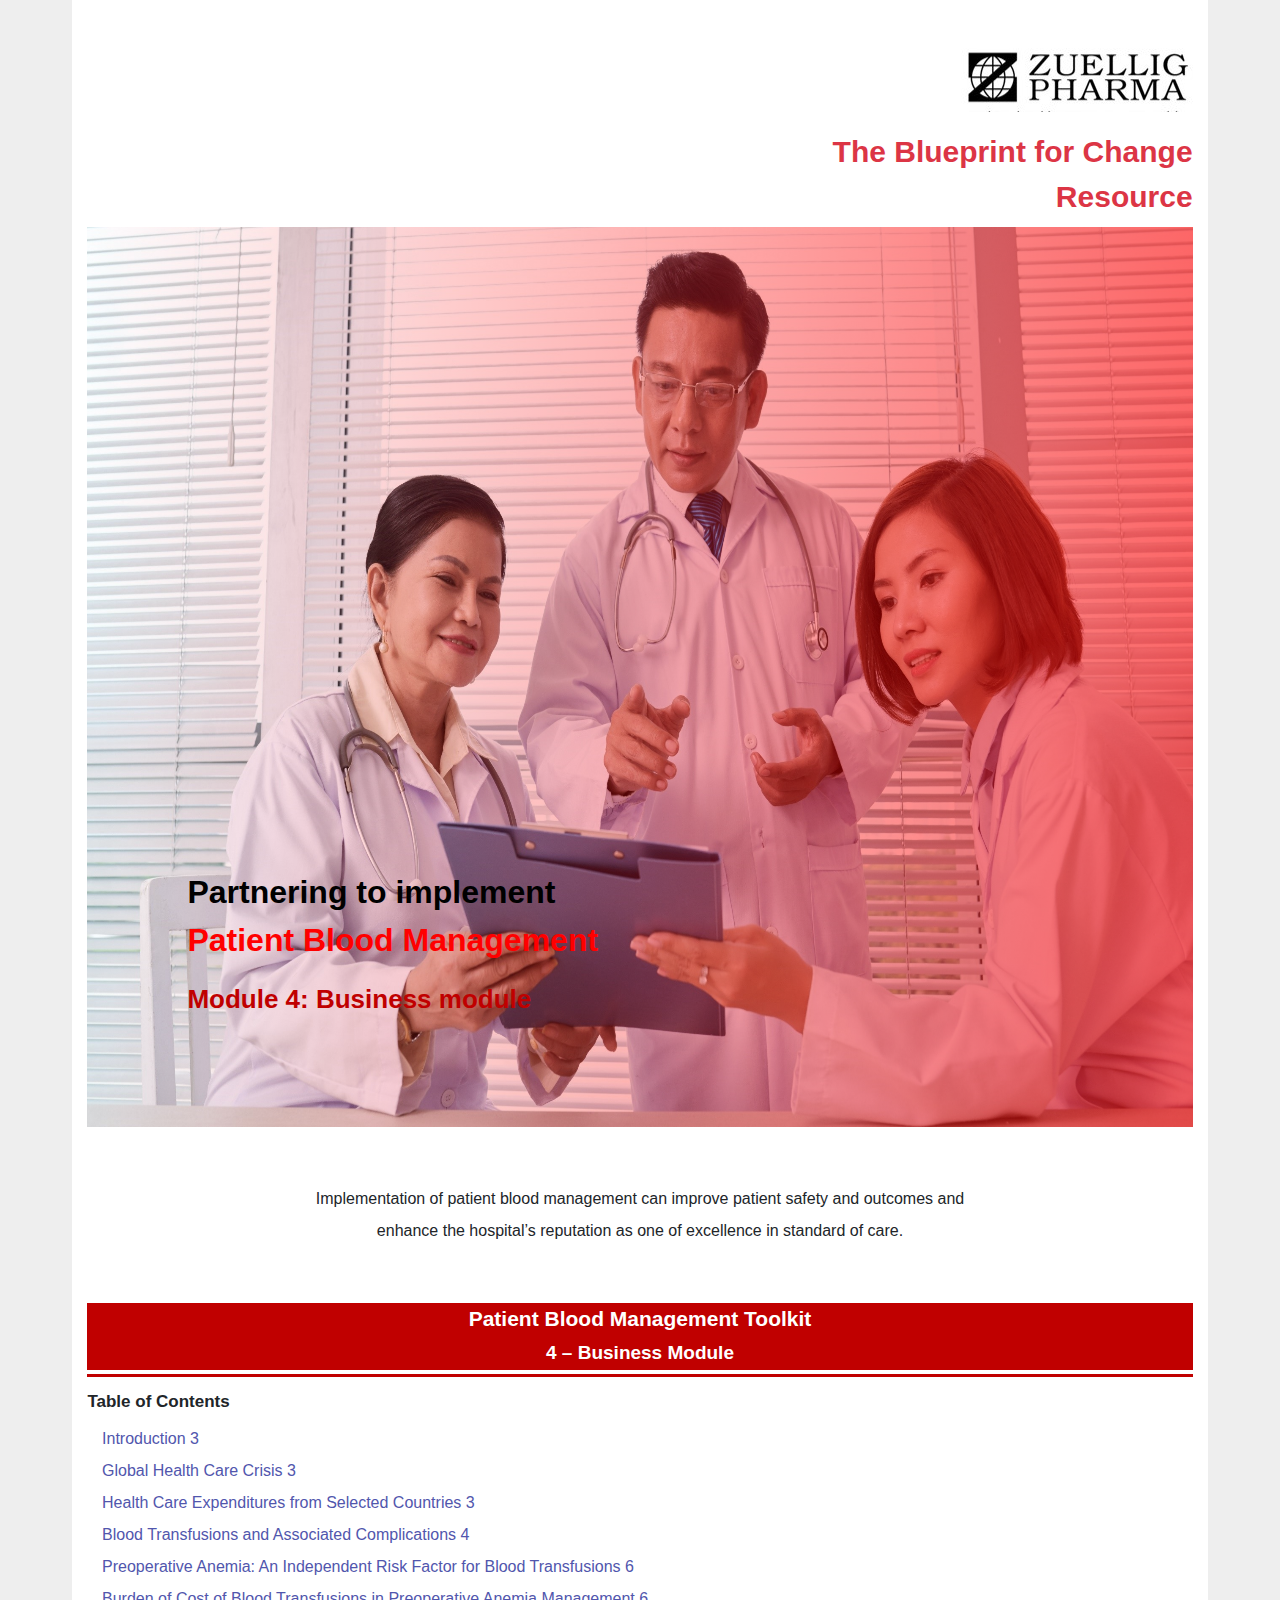
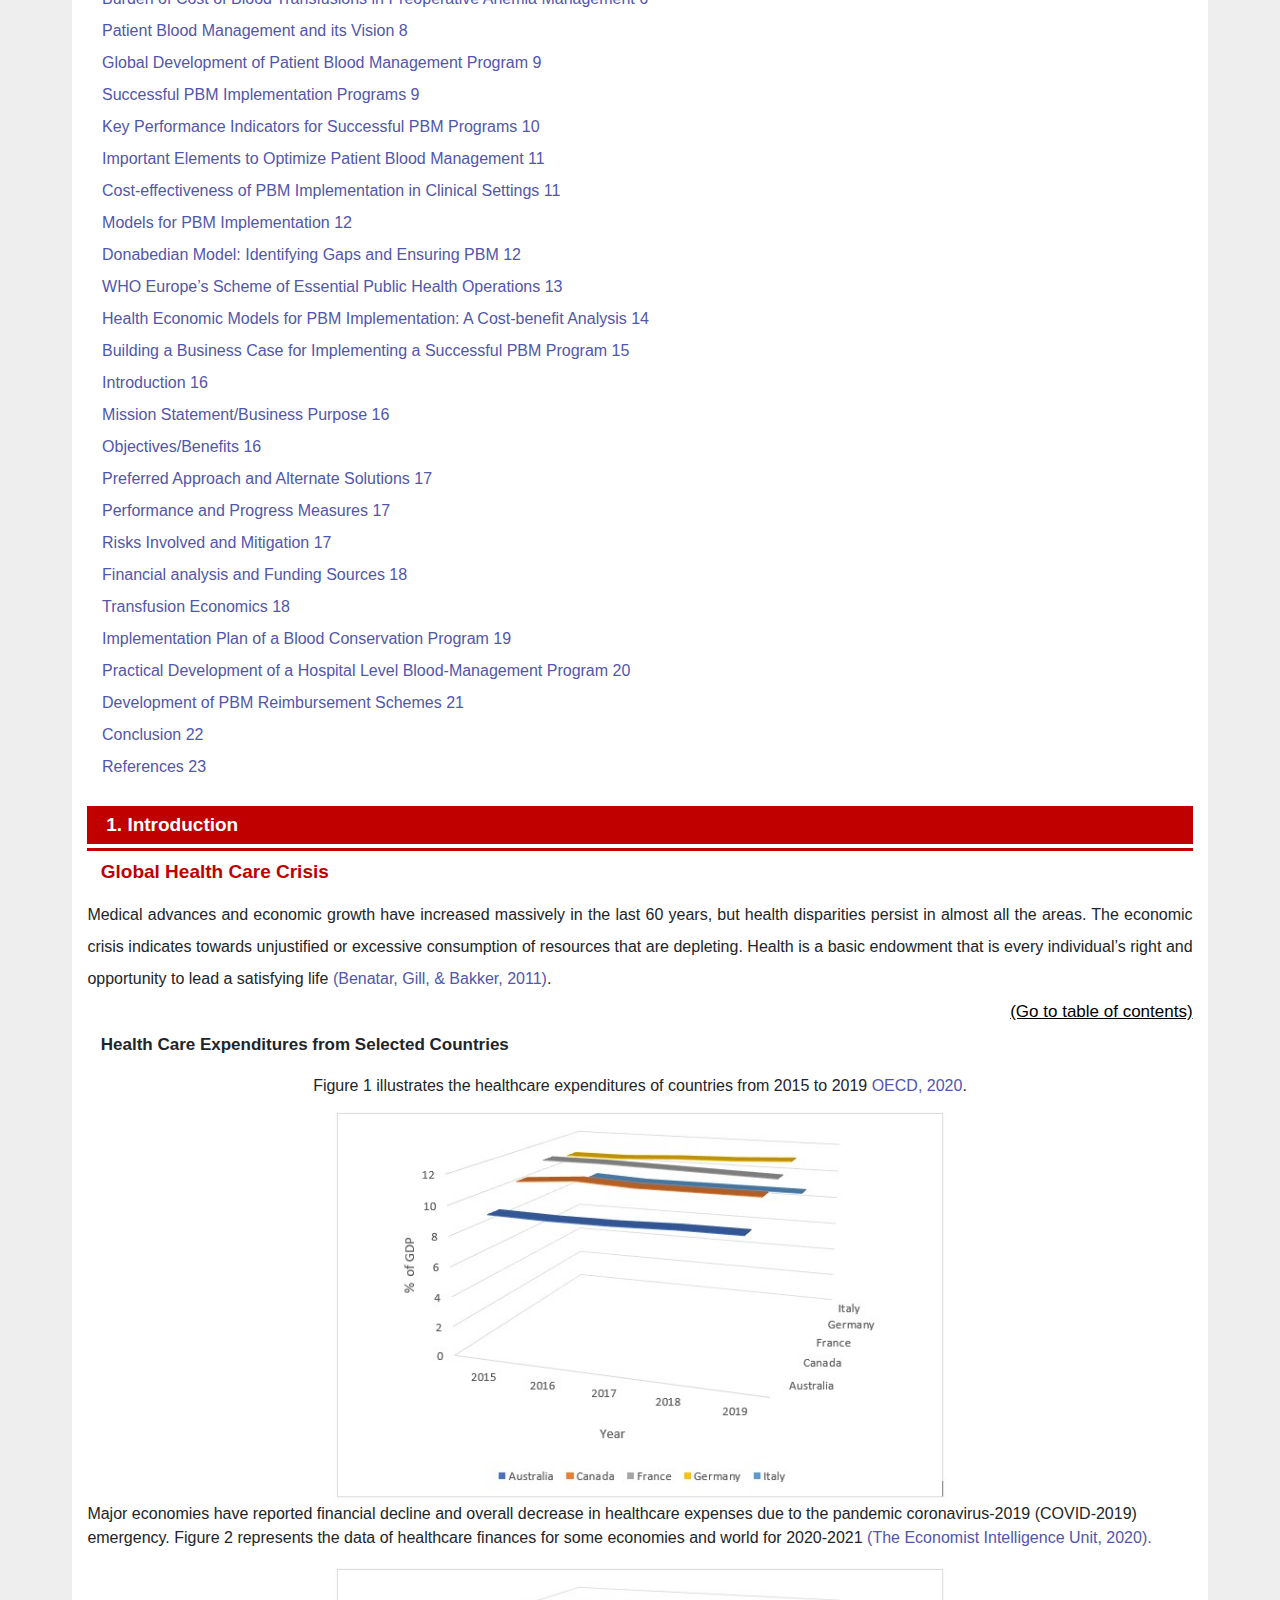
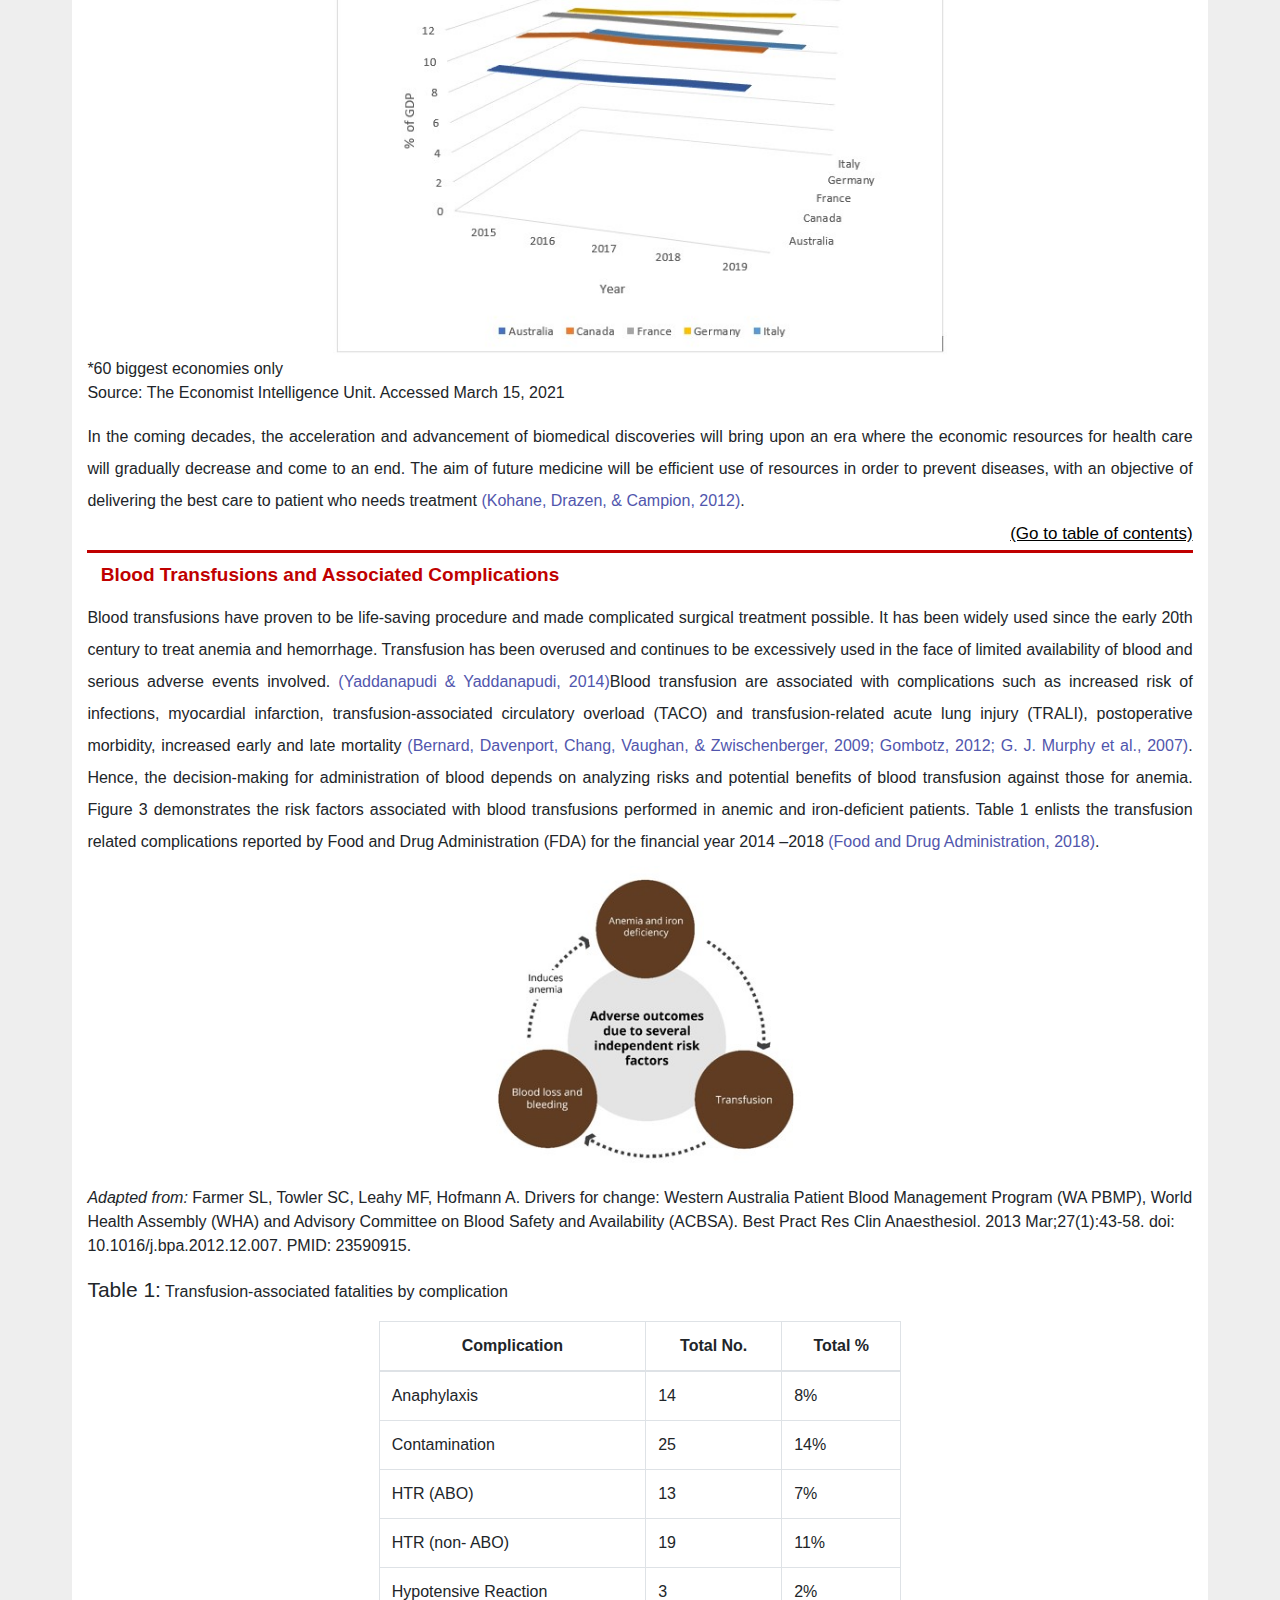
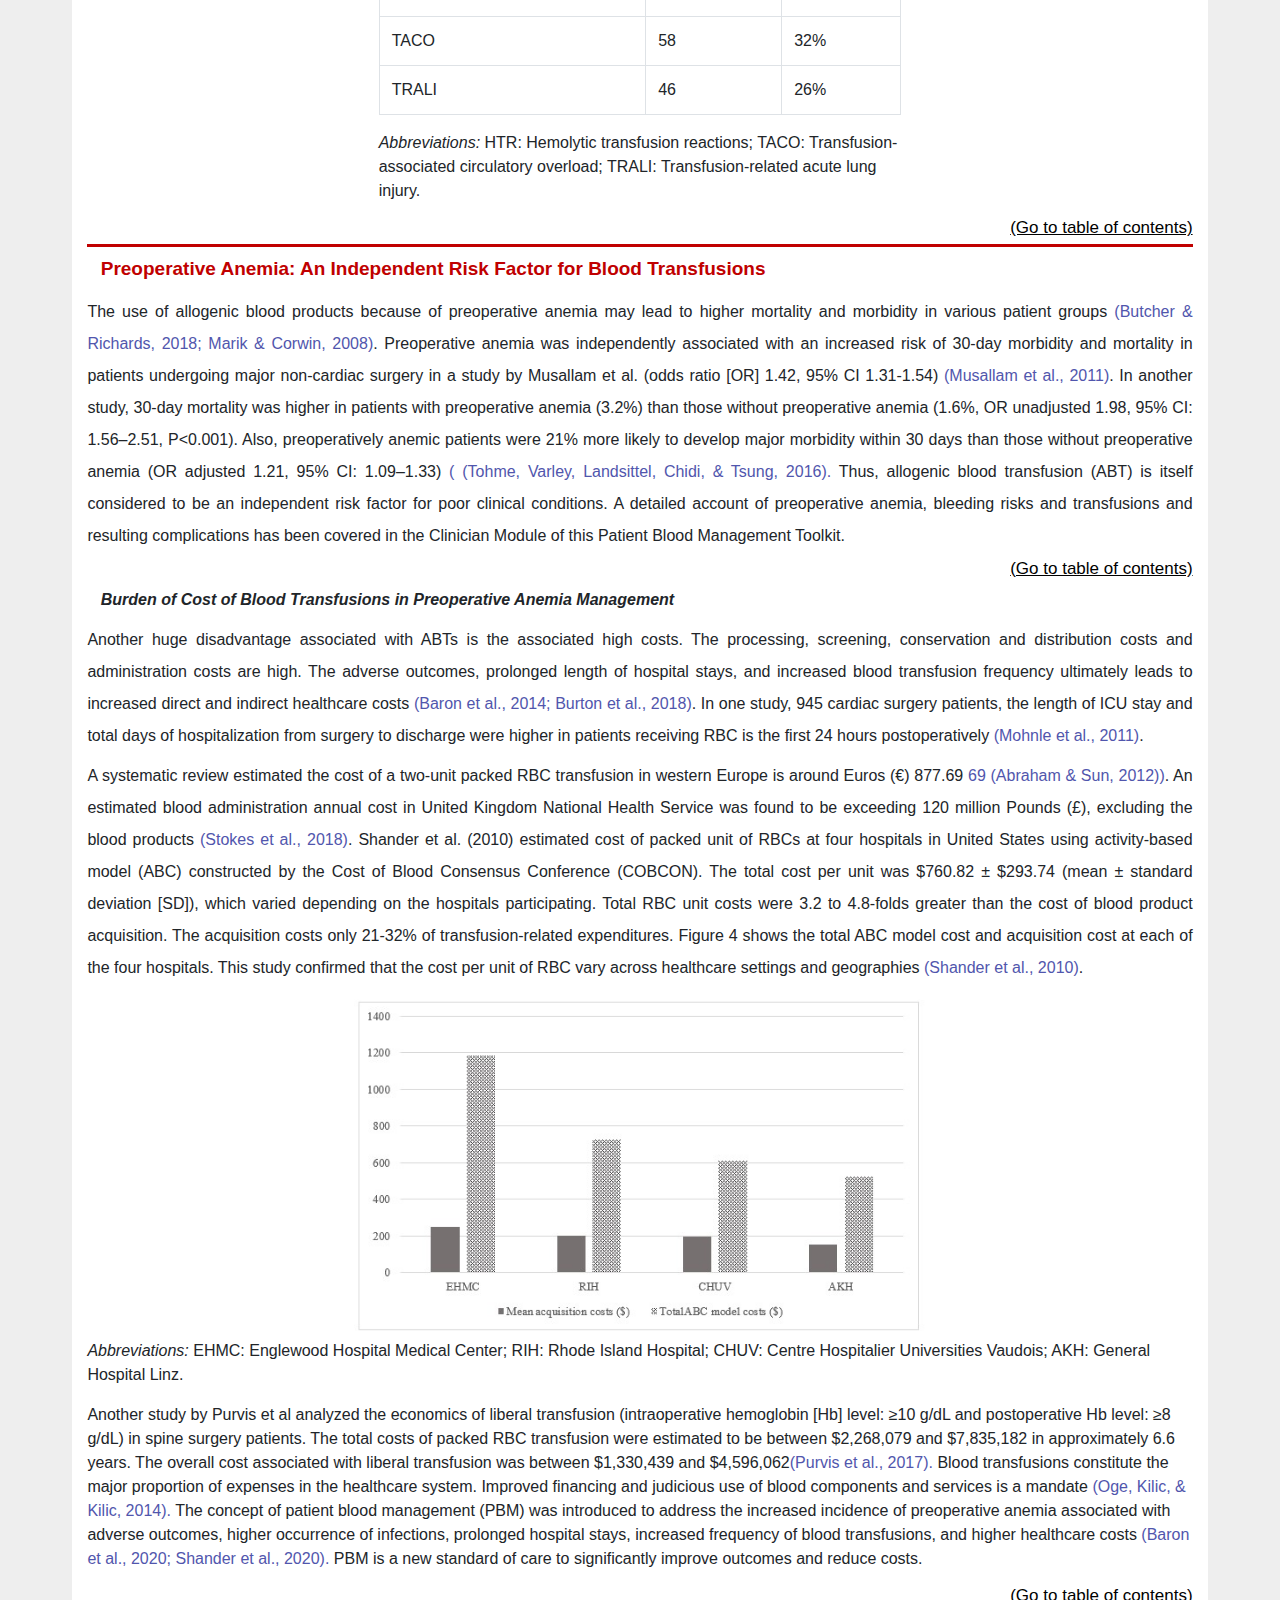
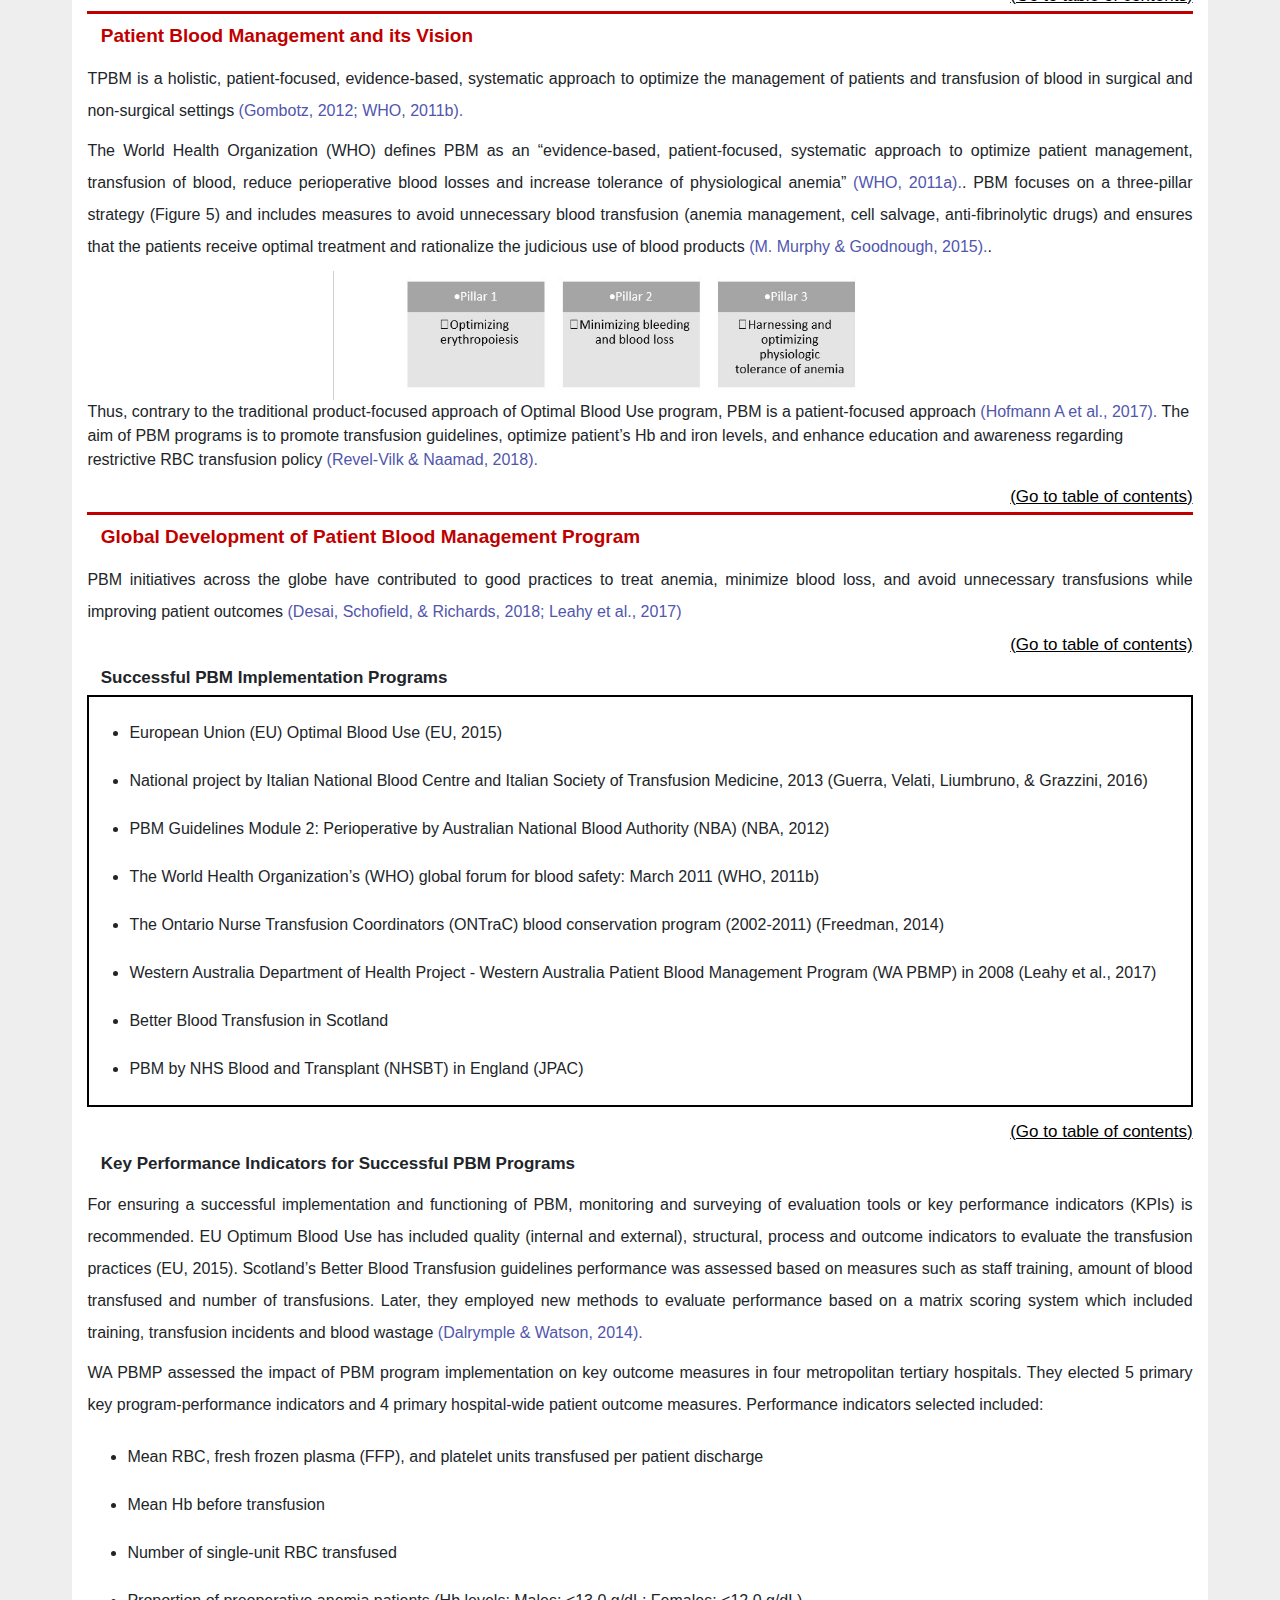
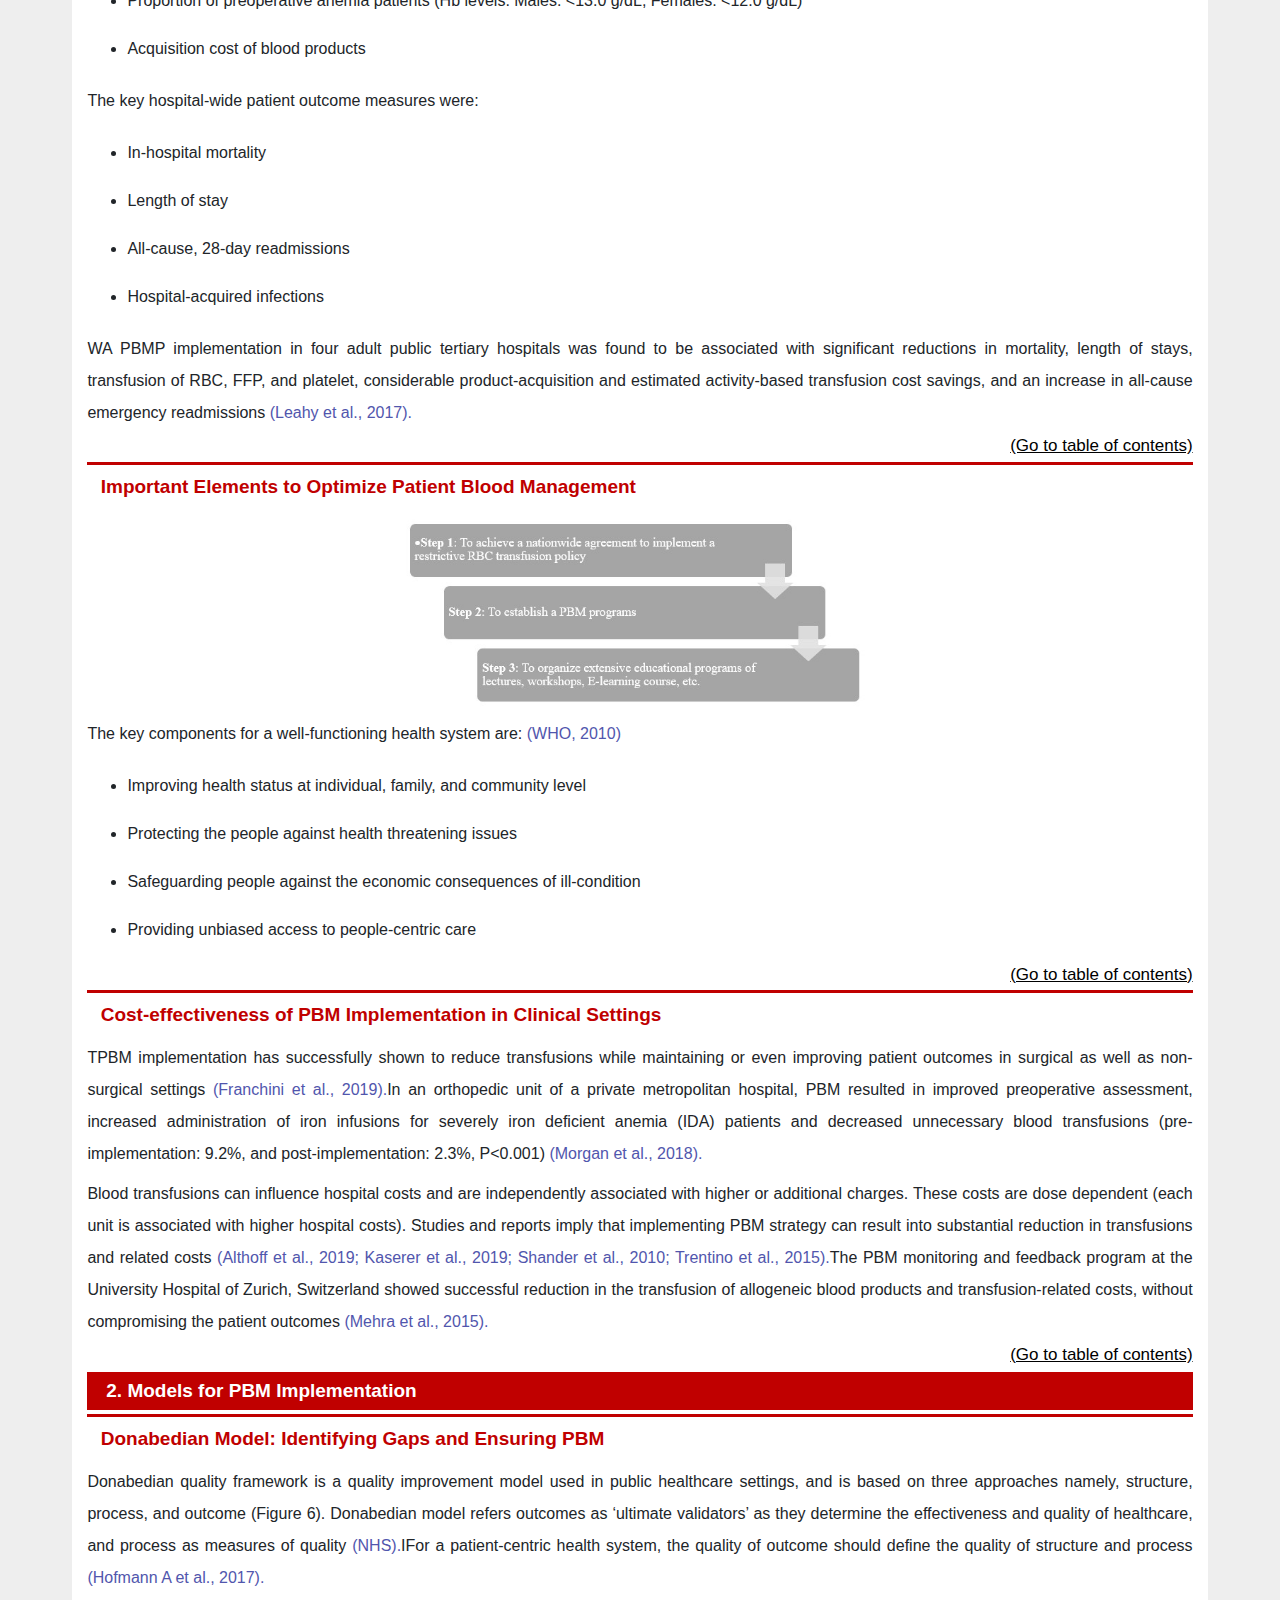
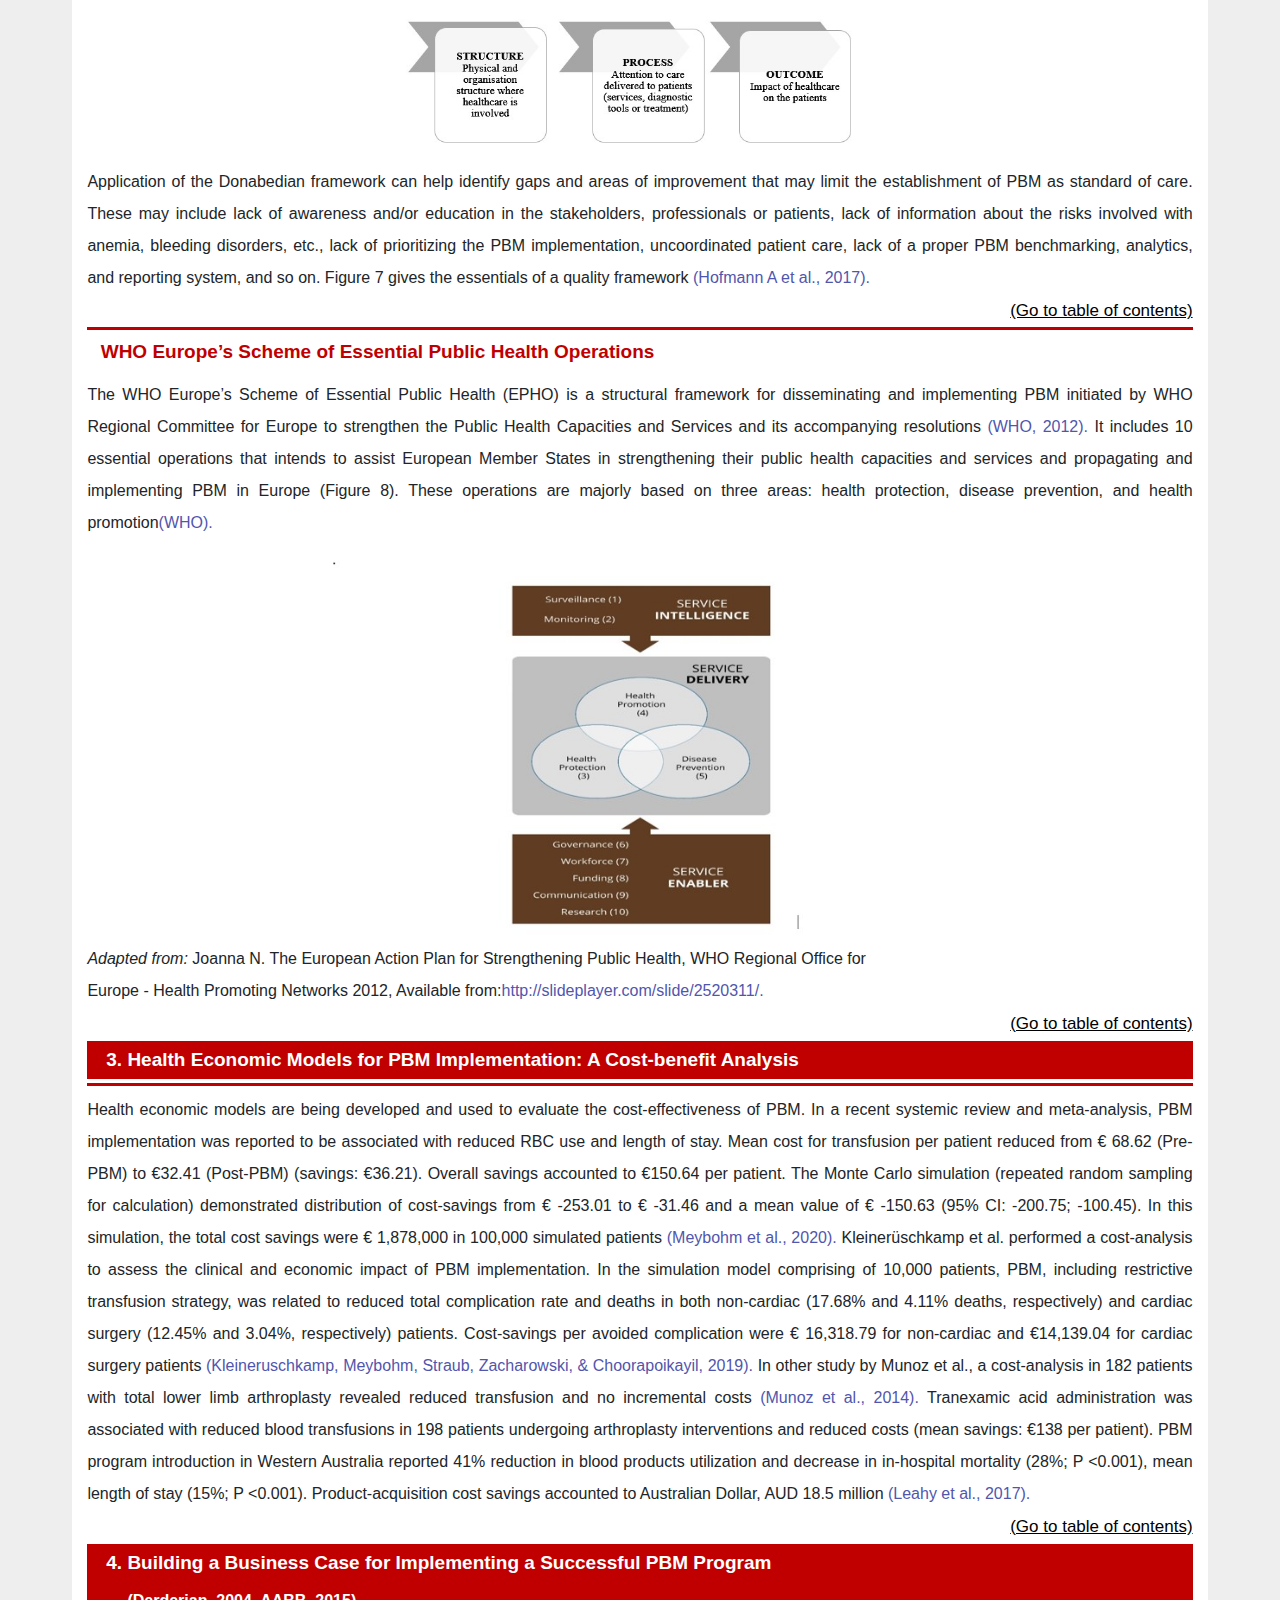
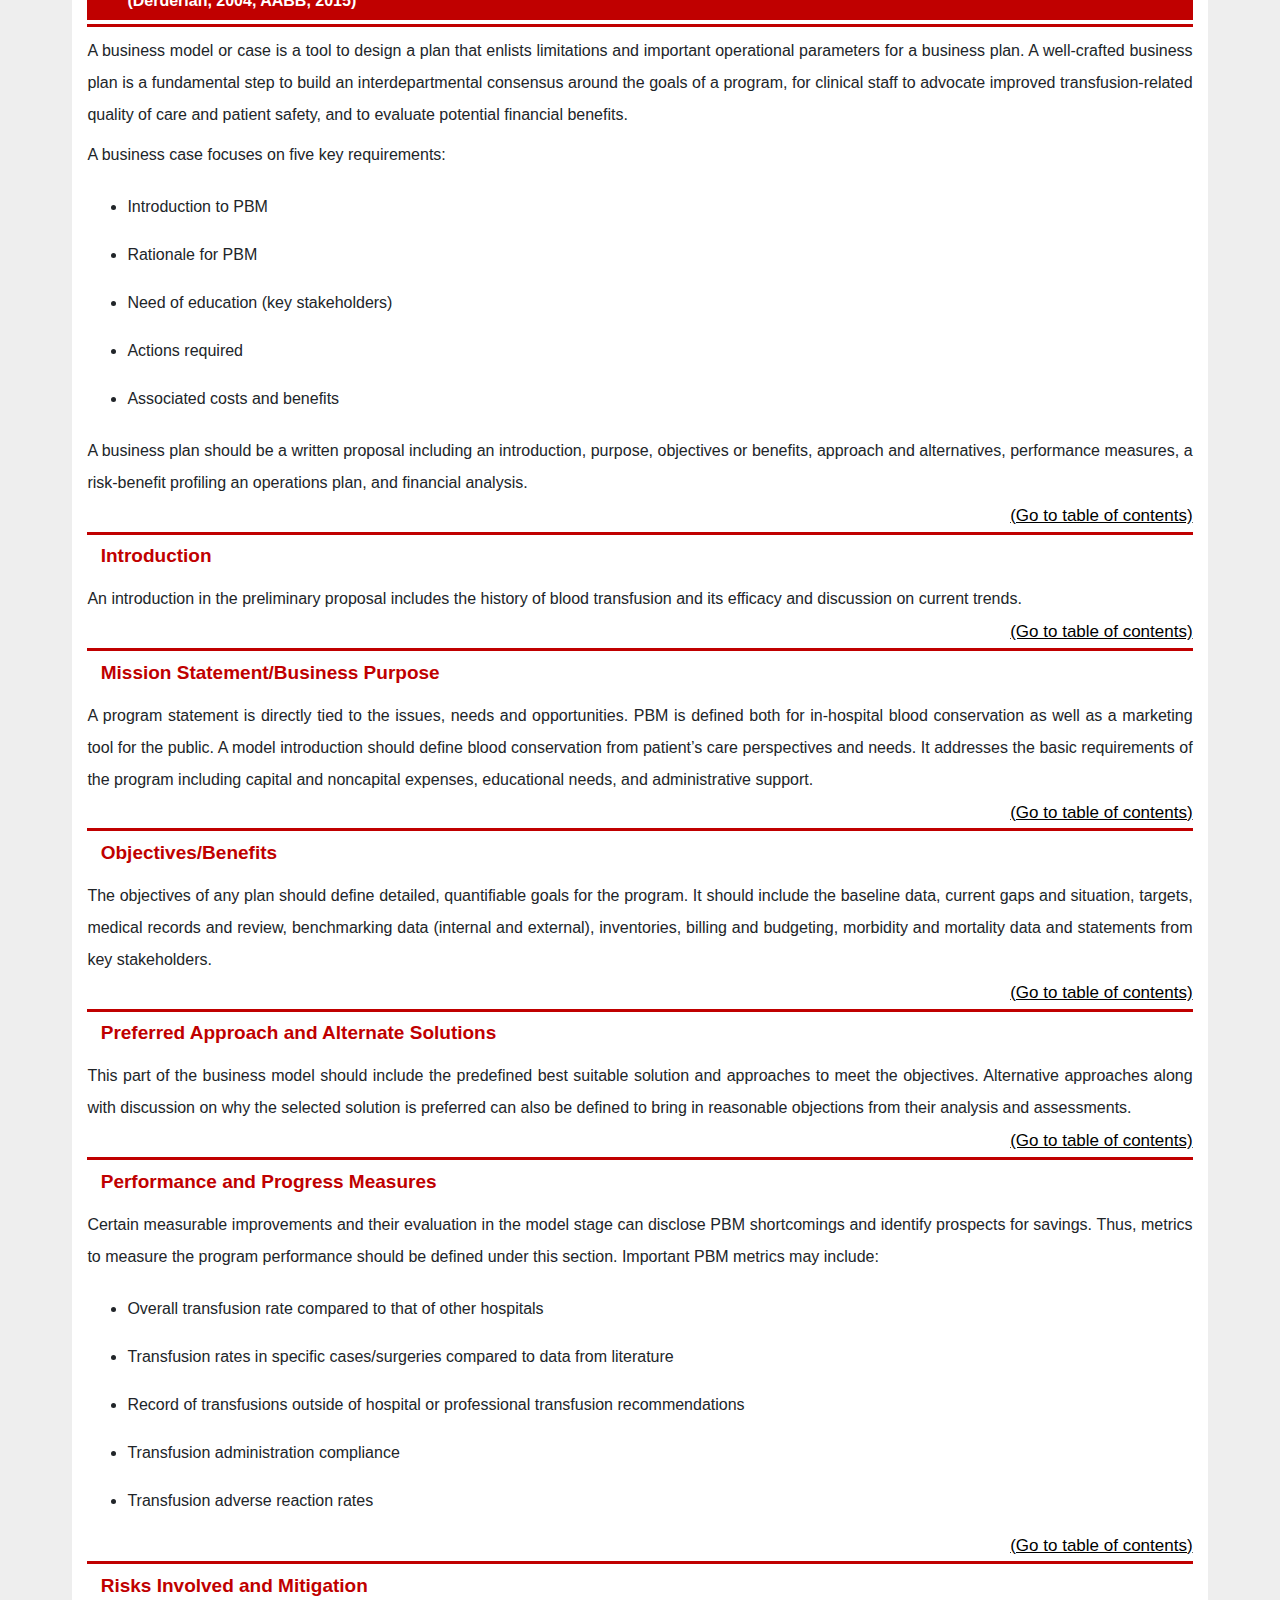
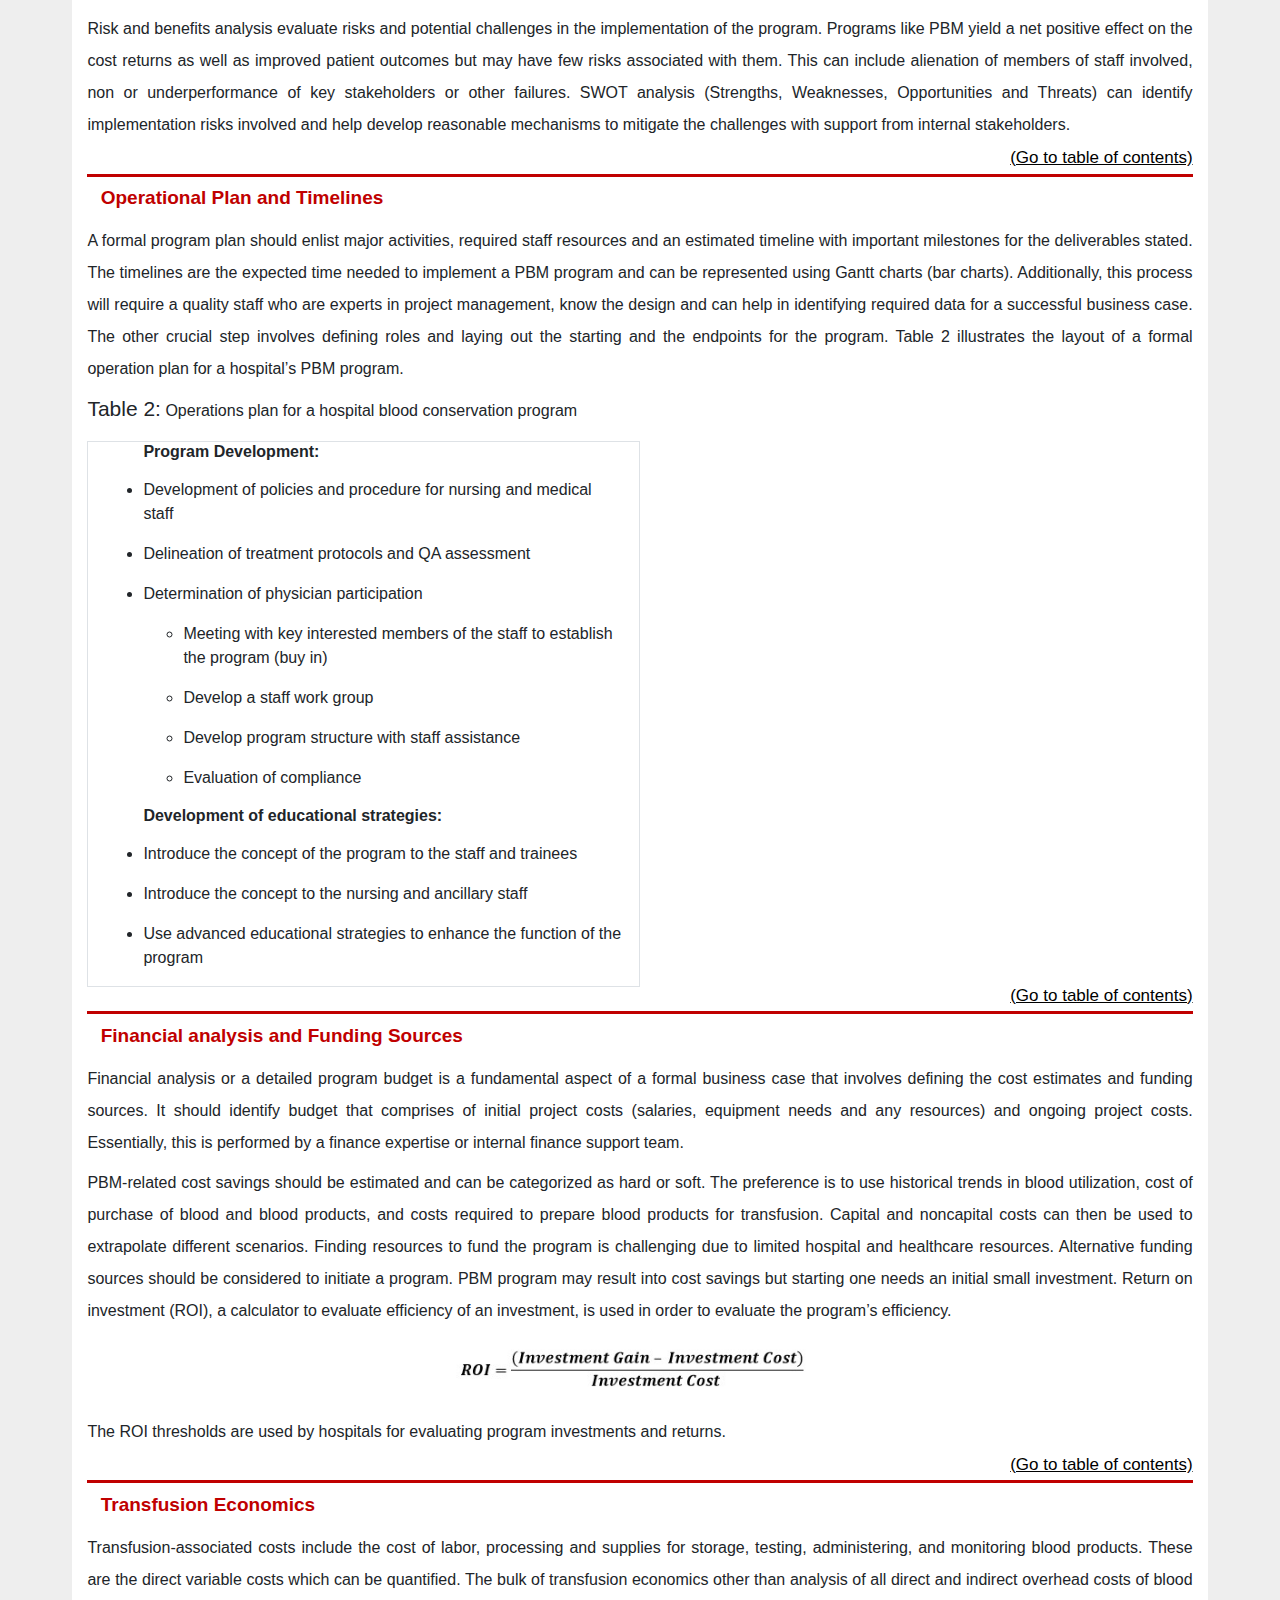
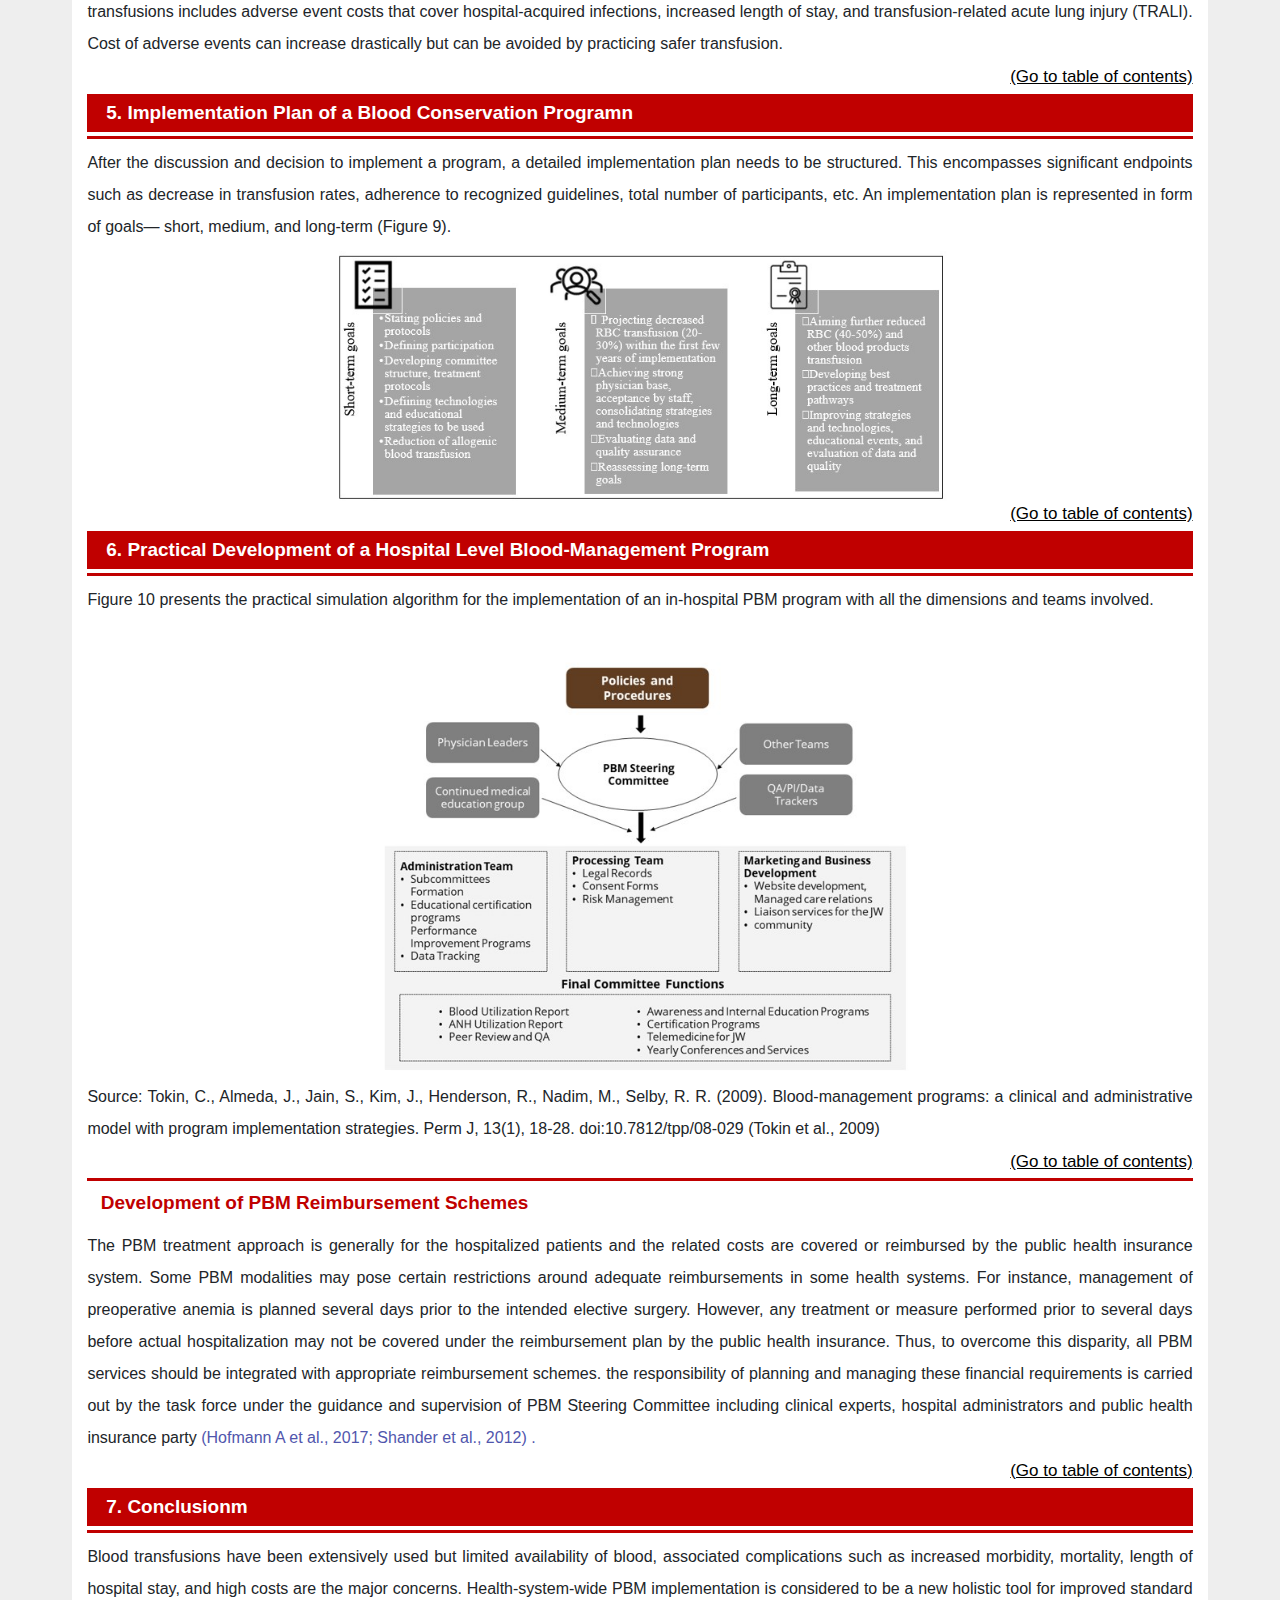
==== commit 65eb7d3d: "some cahnages" ====
--- a/full_preview.html.html
+++ b/full_preview.html.html
@@ -60,94 +60,94 @@
       </p>
       
       <p class="toclayer2">
-        <a class="toclink" href="Introduction">Introduction 3</a>
-      </p>
-      <p class="toclayer2">
-        <a class="toclink" href="#">Global Health Care Crisis 3</a>
-      </p>
-      <p class="toclayer2">
-        <a class="toclink" href="#">Health Care Expenditures from Selected Countries 3</a>
-      </p>
-      <p class="toclayer2">
-        <a class="toclink" href="#">Blood Transfusions and Associated Complications 4</a>
-      </p>
-      <p class="toclayer2">
-        <a class="toclink" href="#">Preoperative Anemia: An Independent Risk Factor for Blood Transfusions 6</a>
-      </p>
-      <p class="toclayer2">
-        <a class="toclink" href="#">Burden of Cost of Blood Transfusions in Preoperative Anemia Management 6</a>
-      </p>
-      <p class="toclayer2">
-        <a class="toclink" href="#">Patient Blood Management and its Vision 8</a>
-      </p>
-      <p class="toclayer2">
-        <a class="toclink" href="#">Global Development of Patient Blood Management Program 9</a>
-      </p>
-      <p class="toclayer2">
-        <a class="toclink" href="#">Successful PBM Implementation Programs  9</a>
-      </p>
-      <p class="toclayer2">
-        <a class="toclink" href="#">Key Performance Indicators for Successful PBM Programs  10</a>
-      </p>
-      <p class="toclayer2">
-        <a class="toclink" href="#">Important Elements to Optimize Patient Blood Management  11</a>
-      </p>
-      <p class="toclayer2">
-        <a class="toclink" href="#">Cost-effectiveness of PBM Implementation in Clinical Settings  11</a>
-      </p>
-      <p class="toclayer2">
-        <a class="toclink" href="#">Models for PBM Implementation  12</a>
-      </p>
-      <p class="toclayer2">
-        <a class="toclink" href="#">Donabedian Model: Identifying Gaps and Ensuring PBM  12</a>
-      </p>
-      <p class="toclayer2">
-        <a class="toclink" href="#">WHO Europe’s Scheme of Essential Public Health Operations  13</a>
-      </p>
-      <p class="toclayer2">
-        <a class="toclink" href="#">Health Economic Models for PBM Implementation: A Cost-benefit Analysis  14</a>
-      </p>
-      <p class="toclayer2">
-        <a class="toclink" href="#">Building a Business Case for Implementing a Successful PBM Program 15</a>
-      </p>
-      <p class="toclayer2">
-        <a class="toclink" href="#">Introduction 16</a>
-      </p>
-      <p class="toclayer2">
-        <a class="toclink" href="#">Mission Statement/Business Purpose 16</a>
-      </p>
-      <p class="toclayer2">
-        <a class="toclink" href="#">Objectives/Benefits 16</a>
-      </p>
-      <p class="toclayer2">
-        <a class="toclink" href="#">Preferred Approach and Alternate Solutions 17</a>
-      </p>
-      <p class="toclayer2">
-        <a class="toclink" href="#">Performance and Progress Measures 17</a>
-      </p>
-      <p class="toclayer2">
-        <a class="toclink" href="#">Risks Involved and Mitigation 17</a>
-      </p>
-      <p class="toclayer2">
-        <a class="toclink" href="#">Financial analysis and Funding Sources 18</a>
-      </p>
-      <p class="toclayer2">
-        <a class="toclink" href="#">Transfusion Economics 18</a>
-      </p>
-      <p class="toclayer2">
-        <a class="toclink" href="#">Implementation Plan of a Blood Conservation Program 19</a>
-      </p>
-      <p class="toclayer2">
-        <a class="toclink" href="#">Practical Development of a Hospital Level Blood-Management Program 20</a>
-      </p>
-      <p class="toclayer2">
-        <a class="toclink" href="#">Development of PBM Reimbursement Schemes 21</a>
-      </p>
-      <p class="toclayer2">
-        <a class="toclink" href="#">Conclusion 22</a>
-      </p>
-      <p class="toclayer2">
-        <a class="toclink" href="#">References 23</a>
+        <a class="toclink" href="full_preview.html.html#Introduction">Introduction 3</a>
+      </p>
+      <p class="toclayer2">
+        <a class="toclink" href="full_preview.html.html#Global Health Care Crisis">Global Health Care Crisis 3</a>
+      </p>
+      <p class="toclayer2">
+        <a class="toclink" href="full_preview.html.html#Health Care Expenditures from Selected Countries">Health Care Expenditures from Selected Countries 3</a>
+      </p>
+      <p class="toclayer2">
+        <a class="toclink" href="full_preview.html.html#Blood Transfusions and Associated Complications">Blood Transfusions and Associated Complications 4</a>
+      </p>
+      <p class="toclayer2">
+        <a class="toclink" href="full_preview.html.html#Preoperative Anemia: An Independent Risk Factor for Blood Transfusions">Preoperative Anemia: An Independent Risk Factor for Blood Transfusions 6</a>
+      </p>
+      <p class="toclayer2">
+        <a class="toclink" href="full_preview.html.html#Burden of Cost of Blood Transfusions in Preoperative Anemia Management ">Burden of Cost of Blood Transfusions in Preoperative Anemia Management 6</a>
+      </p>
+      <p class="toclayer2">
+        <a class="toclink" href="full_preview.html.html#">Patient Blood Management and its Vision 8</a>
+      </p>
+      <p class="toclayer2">
+        <a class="toclink" href="full_preview.html.html#">Global Development of Patient Blood Management Program 9</a>
+      </p>
+      <p class="toclayer2">
+        <a class="toclink" href="full_preview.html.html#">Successful PBM Implementation Programs  9</a>
+      </p>
+      <p class="toclayer2">
+        <a class="toclink" href="full_preview.html.html#">Key Performance Indicators for Successful PBM Programs  10</a>
+      </p>
+      <p class="toclayer2">
+        <a class="toclink" href="full_preview.html.html#">Important Elements to Optimize Patient Blood Management  11</a>
+      </p>
+      <p class="toclayer2">
+        <a class="toclink" href="full_preview.html.html#">Cost-effectiveness of PBM Implementation in Clinical Settings  11</a>
+      </p>
+      <p class="toclayer2">
+        <a class="toclink" href="full_preview.html.html#">Models for PBM Implementation  12</a>
+      </p>
+      <p class="toclayer2">
+        <a class="toclink" href="full_preview.html.html#">Donabedian Model: Identifying Gaps and Ensuring PBM  12</a>
+      </p>
+      <p class="toclayer2">
+        <a class="toclink" href="full_preview.html.html#">WHO Europe’s Scheme of Essential Public Health Operations  13</a>
+      </p>
+      <p class="toclayer2">
+        <a class="toclink" href="full_preview.html.html#">Health Economic Models for PBM Implementation: A Cost-benefit Analysis  14</a>
+      </p>
+      <p class="toclayer2">
+        <a class="toclink" href="full_preview.html.html#">Building a Business Case for Implementing a Successful PBM Program 15</a>
+      </p>
+      <p class="toclayer2">
+        <a class="toclink" href="full_preview.html.html#">Introduction 16</a>
+      </p>
+      <p class="toclayer2">
+        <a class="toclink" href="full_preview.html.html#">Mission Statement/Business Purpose 16</a>
+      </p>
+      <p class="toclayer2">
+        <a class="toclink" href="full_preview.html.html#">Objectives/Benefits 16</a>
+      </p>
+      <p class="toclayer2">
+        <a class="toclink" href="full_preview.html.html#">Preferred Approach and Alternate Solutions 17</a>
+      </p>
+      <p class="toclayer2">
+        <a class="toclink" href="full_preview.html.html#">Performance and Progress Measures 17</a>
+      </p>
+      <p class="toclayer2">
+        <a class="toclink" href="full_preview.html.html#">Risks Involved and Mitigation 17</a>
+      </p>
+      <p class="toclayer2">
+        <a class="toclink" href="full_preview.html.html#">Financial analysis and Funding Sources 18</a>
+      </p>
+      <p class="toclayer2">
+        <a class="toclink" href="full_preview.html.html#">Transfusion Economics 18</a>
+      </p>
+      <p class="toclayer2">
+        <a class="toclink" href="full_preview.html.html#">Implementation Plan of a Blood Conservation Program 19</a>
+      </p>
+      <p class="toclayer2">
+        <a class="toclink" href="full_preview.html.html#">Practical Development of a Hospital Level Blood-Management Program 20</a>
+      </p>
+      <p class="toclayer2">
+        <a class="toclink" href="full_preview.html.html#">Development of PBM Reimbursement Schemes 21</a>
+      </p>
+      <p class="toclayer2">
+        <a class="toclink" href="full_preview.html.html#">Conclusion 22</a>
+      </p>
+      <p class="toclayer2">
+        <a class="toclink" href="full_preview.html.html#">References 23</a>
       </p>
 
 
@@ -165,7 +165,8 @@
       <div class="list">
         <ol class="decimalhead" start="1">
             <li class="list">
-                <a href="#" id="Introduction"></a><h1>Introduction</h1>
+    
+                <a name="Introduction" ></a><h1>Introduction</h1>
             </li>
         </ol>
     </div>
@@ -173,7 +174,7 @@
    
     <div class="list">
       <div class="subhead">
-                <a href="#"></a><h2>Global Health Care Crisis</h2>
+                <a name="Global Health Care Crisis" ></a><h2>Global Health Care Crisis</h2>
       </div>
     </div>
 
@@ -184,7 +185,7 @@
     </p>
     <div class="list">
       <div class="subsubhead">
-              <a href="#"></a>
+              <a name="Health Care Expenditures from Selected Countries"></a>
               <h3>Health Care Expenditures from Selected Countries</h3>
       </div>
   </div>
@@ -212,11 +213,11 @@
     <hr>
     <div class="list">
       <div class="subhead">
-                <a href="#"></a><h2>Blood Transfusions and Associated Complications</h2>
+                <a name="Blood Transfusions and Associated Complications"></a><h2>Blood Transfusions and Associated Complications</h2>
       </div>
     </div>
     
-    <p class="text">Blood transfusions have proven to be life-saving procedure and made complicated surgical treatment possible. It has been widely used since the early 20th century to treat anemia and hemorrhage. Transfusion has been overused and continues to be excessively used in the face of limited availability of blood and serious adverse events involved. <a class="toclink" href="Yaddanapudi_&_Yaddanapudi_2014">(Yaddanapudi & Yaddanapudi, 2014)</a>Blood transfusion are associated with complications such as increased risk of infections, myocardial infarction, transfusion-associated circulatory overload (TACO) and transfusion-related acute lung injury (TRALI), postoperative morbidity, increased early and late mortality <a class="toclink" href="Bernard_Davenport_Chang_Vaughan_&_Zwischenberger_2009_Gombotz_2012_G_J_Murphy_et_al._2007">(Bernard, Davenport, Chang, Vaughan, & Zwischenberger, 2009; Gombotz, 2012; G. J. Murphy et al., 2007)</a>(Bernard, Davenport, Chang, Vaughan, & Zwischenberger, 2009; Gombotz, 2012; G. J. Murphy et al., 2007). Hence, the decision-making for administration of blood depends on analyzing risks and potential benefits of blood transfusion against those for anemia.
+    <p class="text">Blood transfusions have proven to be life-saving procedure and made complicated surgical treatment possible. It has been widely used since the early 20th century to treat anemia and hemorrhage. Transfusion has been overused and continues to be excessively used in the face of limited availability of blood and serious adverse events involved. <a class="toclink" href="Yaddanapudi_&_Yaddanapudi_2014">(Yaddanapudi & Yaddanapudi, 2014)</a>Blood transfusion are associated with complications such as increased risk of infections, myocardial infarction, transfusion-associated circulatory overload (TACO) and transfusion-related acute lung injury (TRALI), postoperative morbidity, increased early and late mortality <a class="toclink" href="Bernard_Davenport_Chang_Vaughan_&_Zwischenberger_2009_Gombotz_2012_G_J_Murphy_et_al._2007">(Bernard, Davenport, Chang, Vaughan, & Zwischenberger, 2009; Gombotz, 2012; G. J. Murphy et al., 2007)</a>. Hence, the decision-making for administration of blood depends on analyzing risks and potential benefits of blood transfusion against those for anemia.
      Figure 3 demonstrates the risk factors associated with blood transfusions performed in anemic and iron-deficient patients. Table 1 enlists the transfusion related complications reported by Food and Drug Administration (FDA) for the financial year 2014 –2018 <a class="toclink" href="Food_and_Drug_Administration_2018"> (Food and Drug Administration, 2018)</a>.</p>
 
      <div class="col-12 col-md-7 mx-auto">
@@ -285,7 +286,7 @@
   <hr>
   <div class="list">
     <div class="subhead">
-              <a href="#"></a><h2>Preoperative Anemia: An Independent Risk Factor for Blood Transfusions</h2>
+              <a name="Preoperative Anemia: An Independent Risk Factor for Blood Transfusions"></a><h2>Preoperative Anemia: An Independent Risk Factor for Blood Transfusions</h2>
     </div>
   </div>
   
@@ -307,7 +308,7 @@
 
   <p class="text">Another huge disadvantage associated with ABTs is the associated high costs. The processing, screening, conservation and distribution costs and administration costs are high. The adverse outcomes, prolonged length of hospital stays, and increased blood transfusion frequency ultimately leads to increased direct and indirect healthcare costs <a class="toclink" href="Baron_et_al_2014_Burton_et_al_2018">(Baron et al., 2014; Burton et al., 2018)</a>. In one study, 945 cardiac surgery patients, the length of ICU stay and total days of hospitalization from surgery to discharge were higher in patients receiving RBC is the first 24 hours postoperatively <a class="toclink" href="Mohnle_et_al_2011">(Mohnle et al., 2011)</a>.
   </p>
-  <p class="text">A systematic review estimated the cost of a two-unit packed RBC transfusion in western Europe is around Euros (€) 877.69 <a class="toclink" href="Abraham_&_Sun_2012">69 (Abraham & Sun, 2012))</a>. An estimated blood administration annual cost in United Kingdom National Health Service was found to be exceeding 120 million Pounds (£), excluding the blood products <a class="toclink" href="Stokes_et_al_2018">(Stokes et al., 2018)</a>. Shander et al. (2010) estimated cost of packed unit of RBCs at four hospitals in United States using activity-based model (ABC) constructed by the Cost of Blood Consensus Conference (COBCON). The total cost per unit was $760.82 ± $293.74 (mean ± standard deviation [SD]), which varied depending on the hospitals participating. Total RBC unit costs were 3.2 to 4.8-folds greater than the cost of blood product acquisition. The acquisition costs only 21-32% of transfusion-related expenditures. Figure 4 shows the total ABC model cost and acquisition cost at each of the four hospitals. This study confirmed that the cost per unit of RBC vary across healthcare settings and geographies<a class="toclink" href=" Shander_et_al_2010"> (Shander et al., 2010)</a>. 
+  <p class="text">A systematic review estimated the cost of a two-unit packed RBC transfusion in western Europe is around Euros (€) 877.69 <a class="toclink" href="#Abraham_&_Sun_2012">69 (Abraham & Sun, 2012))</a>. An estimated blood administration annual cost in United Kingdom National Health Service was found to be exceeding 120 million Pounds (£), excluding the blood products <a class="toclink" href="Stokes_et_al_2018">(Stokes et al., 2018)</a>. Shander et al. (2010) estimated cost of packed unit of RBCs at four hospitals in United States using activity-based model (ABC) constructed by the Cost of Blood Consensus Conference (COBCON). The total cost per unit was $760.82 ± $293.74 (mean ± standard deviation [SD]), which varied depending on the hospitals participating. Total RBC unit costs were 3.2 to 4.8-folds greater than the cost of blood product acquisition. The acquisition costs only 21-32% of transfusion-related expenditures. Figure 4 shows the total ABC model cost and acquisition cost at each of the four hospitals. This study confirmed that the cost per unit of RBC vary across healthcare settings and geographies<a class="toclink" href=" Shander_et_al_2010"> (Shander et al., 2010)</a>. 
   
   
   
@@ -493,7 +494,7 @@
   </p>
   
   
-  <p class="text">Blood transfusions can influence hospital costs and are independently associated with higher or additional charges. These costs are dose dependent (each unit is associated with higher hospital costs). Studies and reports imply that implementing PBM strategy can result into substantial reduction in transfusions and related costs <a class="toclink" href="Althoff_et_al_2019_Kaserer_et_al_2019_Shander_et_al_2010_Trentino_et_al_2015"> (Althoff et al., 2019; Kaserer et al., 2019; Shander et al., 2010; Trentino et al., 2015).</a>The PBM monitoring and feedback program at the University Hospital of Zurich, Switzerland showed successful reduction in the transfusion of allogeneic blood products and transfusion-related costs, without compromising the patient outcomes  <a class="toclink" href="Mehra_et_al_2015">(Mehra et al., 2015).</a>
+  <p class="text">Blood transfusions can influence hospital costs and are independently associated with higher or additional charges. These costs are dose dependent (each unit is associated with higher hospital costs). Studies and reports imply that implementing PBM strategy can result into substantial reduction in transfusions and related costs <a class="toclink" href="#Althoff_et_al_2019_Kaserer_et_al_2019_Shander_et_al_2010_Trentino_et_al_2015"> (Althoff et al., 2019; Kaserer et al., 2019; Shander et al., 2010; Trentino et al., 2015).</a>The PBM monitoring and feedback program at the University Hospital of Zurich, Switzerland showed successful reduction in the transfusion of allogeneic blood products and transfusion-related costs, without compromising the patient outcomes  <a class="toclink" href="Mehra_et_al_2015">(Mehra et al., 2015).</a>
   
   </p>
   <p class="returntoc">
@@ -899,11 +900,12 @@
 </div>
 <hr>
 
-
- <p class="text">Abraham, I., & Sun, D. (2012). The cost of blood transfusion in Western Europe as estimated from six studies. Transfusion, 52(9), 1983-1988. doi:10.1111/j.1537-2995.2011.03532.x
- 
-
-</p>
+<a name="Abraham_&_Sun_2012"></a>
+<p class="text" >Abraham, I., & Sun, D. (2012). The cost of blood transfusion in Western Europe as estimated from six studies. Transfusion, 52(9), 1983-1988. doi:10.1111/j.1537-2995.2011.03532.x
+  
+  
+</p>
+<a name="Althoff_et_al_2019_Kaserer_et_al_2019_Shander_et_al_2010_Trentino_et_al_2015"></a>
  <p class="text">Althoff, F. C., Neb, H., Herrmann, E., Trentino, K. M., Vernich, L., Fullenbach, C., . . . Choorapoikayil, S. (2019). Multimodal Patient Blood Management Program Based on a Three-pillar Strategy: A Systematic Review and Meta-analysis. Ann Surg, 269(5), 794-804. doi:10.1097/SLA.0000000000003095
   </p>
  <p class="text">Baron, D. M., Franchini, M., Goobie, S. M., Javidroozi, M., Klein, A. A., Lasocki, S., . . . Meybohm, P. (2020). Patient blood management during the COVID-19 pandemic: a narrative review. Anaesthesia. doi:10.1111/anae.15095
@@ -1090,3 +1092,4 @@
 
 </html>
 
+
